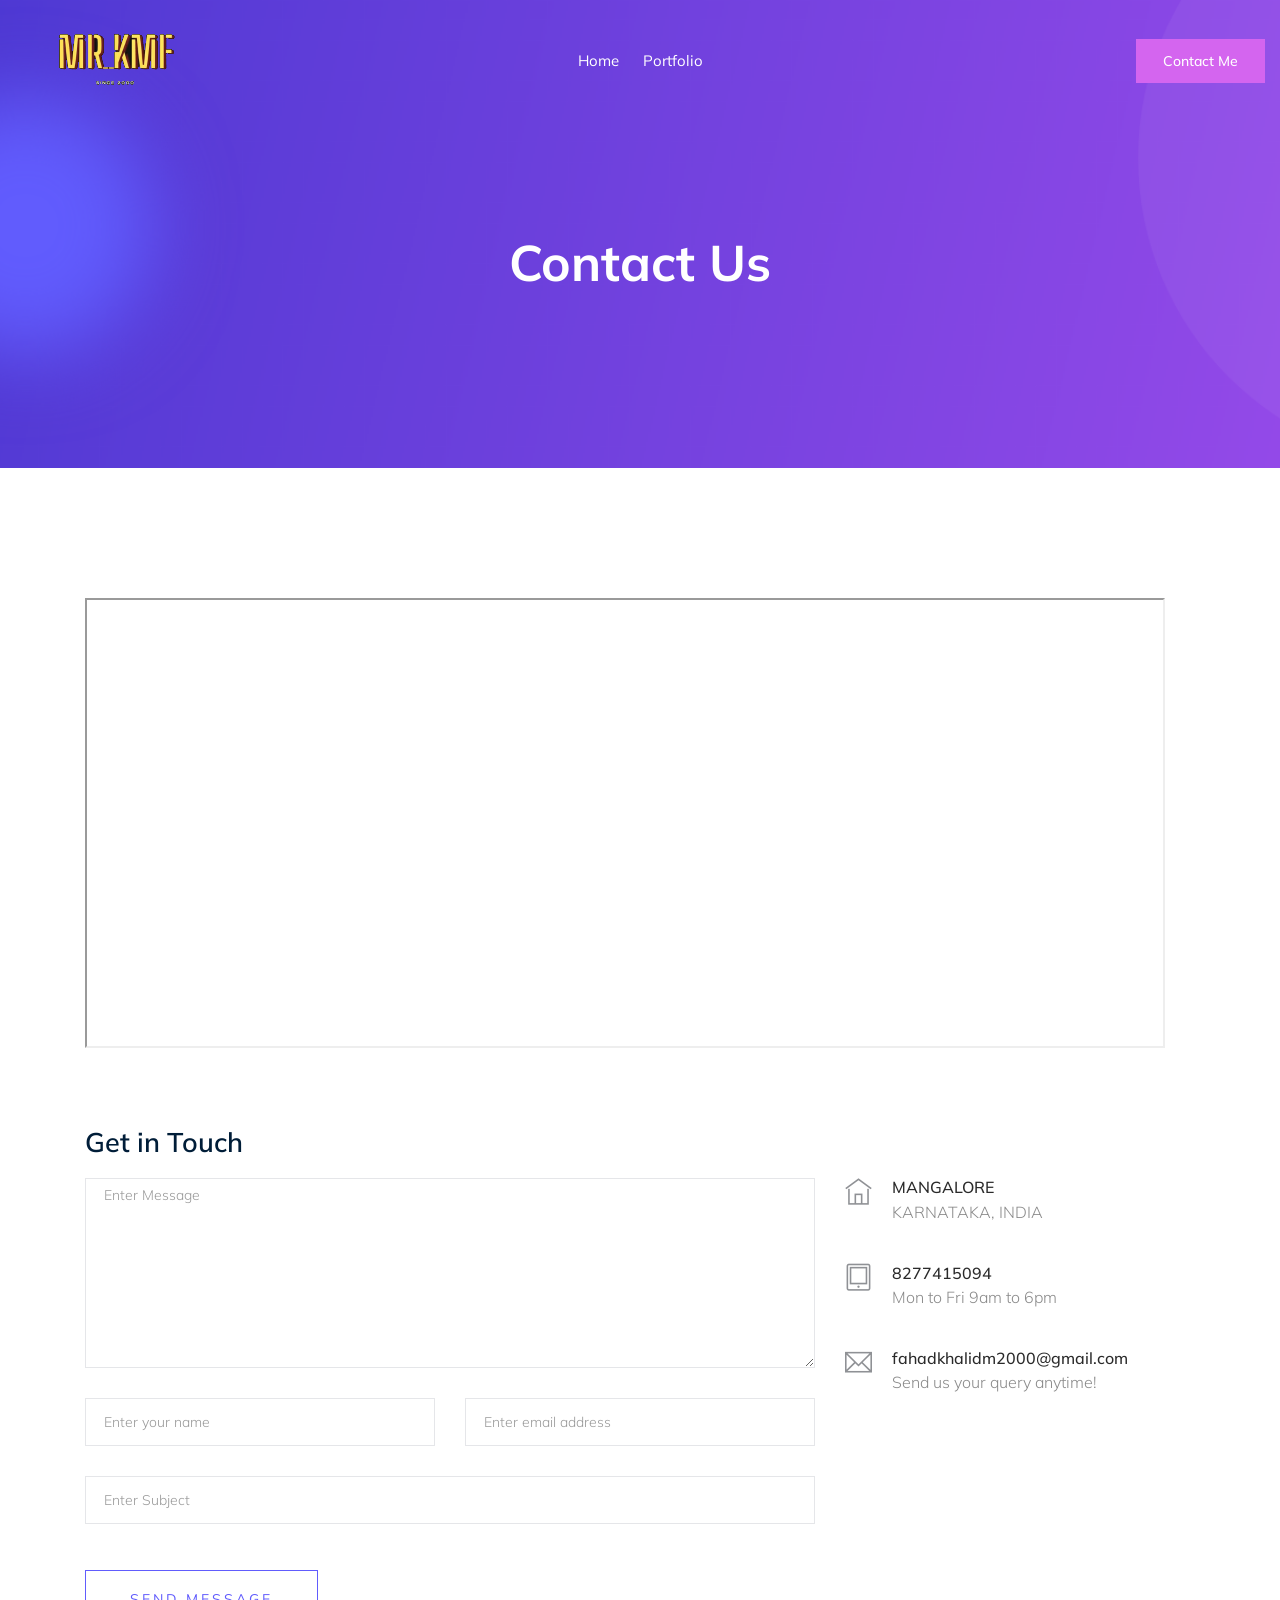
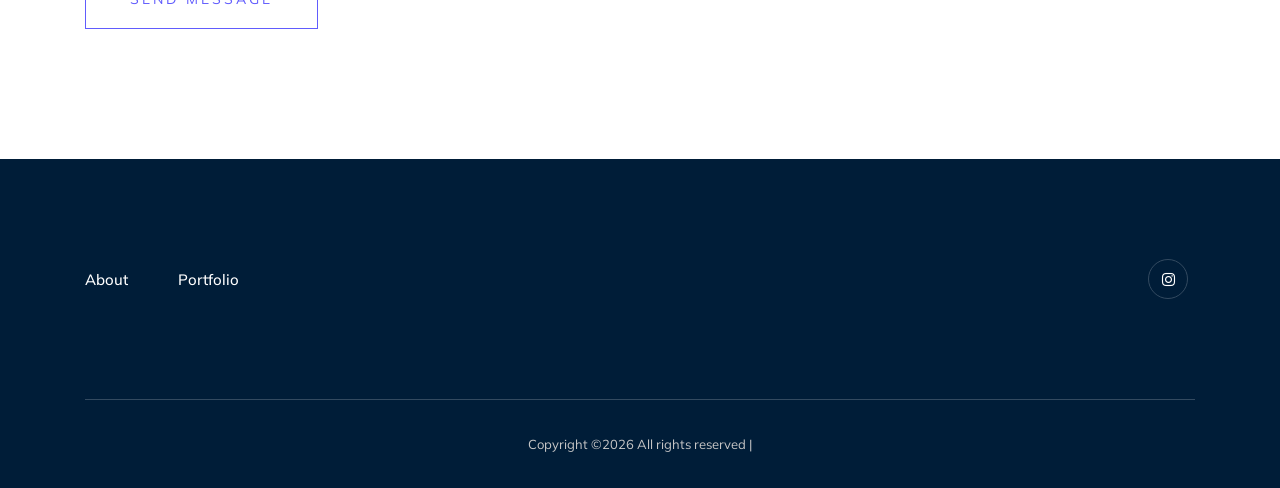
==== contact.html @ 4e91b2b1 "portfolio inintial" ====
<!doctype html>
<html class="no-js" lang="zxx">

<head>
 <meta charset="utf-8">
    <link rel="shortcut icon" href="img/logo3.jpg" >
    <title>KMF</title>
    <meta name="description" content="">
    <meta name="viewport" content="width=device-width, initial-scale=1">

    <!-- <link rel="manifest" href="site.webmanifest"> -->
    <!-- Place favicon.ico in the root directory -->

    <!-- CSS here -->
    <link rel="stylesheet" href="css/bootstrap.min.css">
    <link rel="stylesheet" href="css/owl.carousel.min.css">
    <link rel="stylesheet" href="css/magnific-popup.css">
    <link rel="stylesheet" href="css/font-awesome.min.css">
    <link rel="stylesheet" href="css/themify-icons.css">
    <link rel="stylesheet" href="css/nice-select.css">
    <link rel="stylesheet" href="css/flaticon.css">
    <link rel="stylesheet" href="css/gijgo.css">
    <link rel="stylesheet" href="css/animate.min.css">
    <link rel="stylesheet" href="css/slick.css">
    <link rel="stylesheet" href="css/slicknav.css">
    <link rel="stylesheet" href="css/style.css">
    <!-- <link rel="stylesheet" href="css/responsive.css"> -->
</head>

<body>
    <!--[if lte IE 9]>
            <p class="browserupgrade">You are using an <strong>outdated</strong> browser. Please <a href="https://browsehappy.com/">upgrade your browser</a> to improve your experience and security.</p>
        <![endif]-->

    <!-- header-start -->
    <header>
        <div class="header-area ">
            <div id="sticky-header" class="main-header-area">
                <div class="container-fluid">
                    <div class="row align-items-center">
                        <div class="col-xl-3 col-lg-2">
                            <div class="logo">
                                <a href="index.html">
                                    <img src="img/logo1.png" alt="">
                                </a>
                            </div>
                        </div>
                           <div class="col-xl-6 col-lg-7">
                            <div class="main-menu  d-none d-lg-block">
                                <nav>
                                    <ul id="navigation">
                                        <li><a class="active" href="index.html">home</a></li>
                                         <li><a href="portfolio.html">Portfolio</a></li>
                                     </ul>
                                </nav>
                            </div>
                        </div>
                        <div class="col-xl-3 col-lg-3 d-none d-lg-block">
                            <div class="Appointment">
                                <div class="book_btn d-none d-lg-block">
                                    <a  href="contact.html">Contact Me</a>
                                </div>
                            </div>
                        </div>
                        <div class="col-12">
                            <div class="mobile_menu d-block d-lg-none"></div>
                        </div>
                    </div>

                </div>
            </div>
        </div>
    </header>
    <!-- header-end -->

    <!-- bradcam_area  -->
    <div class="bradcam_area bradcam_bg_1">
        <div class="container">
            <div class="row">
                <div class="col-xl-12">
                    <div class="bradcam_text text-center">
                        <h3>Contact Us</h3>
                    </div>
                </div>
            </div>
        </div>
    </div>
    <!-- /bradcam_area  -->

  <!-- ================ contact section start ================= -->
  <section class="contact-section section_padding">
    <div class="container">
      <div class="d-none d-sm-block mb-5 pb-4">
        <!-- <div id="map" style="height: 480px;"></div>
        <script>
          function initMap() {
            var uluru = {lat: -25.363, lng: 131.044};
            var grayStyles = [
              {
                featureType: "all",
                stylers: [
                  { saturation: -90 },
                  { lightness: 50 }
                ]
              },
              {elementType: 'labels.text.fill', stylers: [{color: '#ccdee9'}]}
            ];
            var map = new google.maps.Map(document.getElementById('map'), {
              center: {lat: -31.197, lng: 150.744},
              zoom: 9,
              styles: grayStyles,
              scrollwheel:  false
            });
          }
          
        </script> -->
<iframe src="https://www.google.com/maps/embed?pb=!1m18!1m12!1m3!1d3889.7802449313085!2d74.83896457594359!3d12.857465537447526!2m3!1f0!2f0!3f0!3m2!1i1024!2i768!4f13.1!3m3!1m2!1s0x3ba35bb1a934364b%3A0xd68a32ed4c7a7e91!2sPandeshwar%2C%20Mangaluru%2C%20Karnataka%20575001!5e0!3m2!1sen!2sin!4v1755493444860!5m2!1sen!2sin" width="1080" height="450" style="border:1;" allowfullscreen="" loading="lazy" referrerpolicy="no-referrer-when-downgrade"></iframe>        
      </div>


      <div class="row">
        <div class="col-12">
          <h2 class="contact-title">Get in Touch</h2>
        </div>
        <div class="col-lg-8">
          <form class="form-contact contact_form" action="contact_process.php" method="post" id="contactForm" novalidate="novalidate">
            <div class="row">
              <div class="col-12">
                <div class="form-group">
                  
                    <textarea class="form-control w-100" name="message" id="message" cols="30" rows="9" onfocus="this.placeholder = ''" onblur="this.placeholder = 'Enter Message'" placeholder = 'Enter Message'></textarea>
                </div>
              </div>
              <div class="col-sm-6">
                <div class="form-group">
                  <input class="form-control" name="name" id="name" type="text" onfocus="this.placeholder = ''" onblur="this.placeholder = 'Enter your name'" placeholder = 'Enter your name'>
                </div>
              </div>
              <div class="col-sm-6">
                <div class="form-group">
                  <input class="form-control" name="email" id="email" type="email" onfocus="this.placeholder = ''" onblur="this.placeholder = 'Enter email address'" placeholder = 'Enter email address'>
                </div>
              </div>
              <div class="col-12">
                <div class="form-group">
                  <input class="form-control" name="subject" id="subject" type="text" onfocus="this.placeholder = ''" onblur="this.placeholder = 'Enter Subject'" placeholder = 'Enter Subject'>
                </div>
              </div>
            </div>
            <div class="form-group mt-3">
              <button type="submit" class="button button-contactForm btn_4 boxed-btn">Send Message</button>
            </div>
          </form>

          <script>
document.getElementById('contactForm').addEventListener('submit', function(e) {
    e.preventDefault();
    var form = this;
    var formData = new FormData(form);

    fetch('contact_process.php', {
        method: 'POST',
        body: formData
    })
    .then(response => response.text())
    .then(data => {
        alert('Your message has been sent successfully!');
        window.location.href = 'https://gmail.com';
    })
    .catch(error => {
        alert('There was an error sending your message. Please try again.');
    });
});
</script>
        </div>
        <div class="col-lg-4">
          <div class="media contact-info">
            <span class="contact-info__icon"><i class="ti-home"></i></span>
            <div class="media-body">
              <h3>MANGALORE</h3>
              <p>KARNATAKA, INDIA</p>
            </div>
          </div>
          <div class="media contact-info">
            <span class="contact-info__icon"><i class="ti-tablet"></i></span>
            <div class="media-body">
              <h3><a href="tel:8277415094">8277415094</a></h3>
              <p>Mon to Fri 9am to 6pm</p>
            </div>
          </div>
          <div class="media contact-info">
            <span class="contact-info__icon"><i class="ti-email"></i></span>
            <div class="media-body">
              <h3><a href="mailto:fahadkhalidm2000@gmail.com"> fahadkhalidm2000@gmail.com</a></h3>
              <p>Send us your query anytime!</p>
            </div>
          </div>
        </div>
      </div>
    </div>
  </section>
  <!-- ================ contact section end ================= -->

  <!-- footer start -->
  <footer class="footer">
        <div class="footer_top">
            <div class="container">
                <div class="row align-items-center">
                    <div class="col-xl-8 col-md-8">
                        <div class="menu_links">
                            <ul>
                                <li><a href="about.html">About</a></li>
                                
                                <li><a href="portfolio.html">Portfolio</a></li>
                            </ul>
                        </div>
                    </div>
                    <div class="col-xl-4 col-md-4">
                        <div class="socail_links">
                            <ul>
                            
                                <li><a href="https://www.instagram.com/mr_km_fahad"> <i class="fa fa-instagram"></i> </a></li>
                                
                            </ul>
                        </div>
                    </div>
                </div>
            </div>
        </div>
        <div class="copy-right_text">
            <div class="container">
                <div class="footer_border"></div>
                <div class="row">
                    <div class="col-xl-12">
                        <p class="copy_right text-center">
                            <!-- Link back to Colorlib can't be removed. Template is licensed under CC BY 3.0. -->
Copyright &copy;<script>document.write(new Date().getFullYear());</script> All rights reserved | <!-- Link back to Colorlib can't be removed. Template is licensed under CC BY 3.0. -->
                        </p>
                    </div>
                </div>
            </div>
        </div>
    </footer>
  <!--/ footer end  -->

  <!-- JS here -->
  <script src="js/vendor/modernizr-3.5.0.min.js"></script>
  <script src="js/vendor/jquery-1.12.4.min.js"></script>
  <script src="js/popper.min.js"></script>
  <script src="js/bootstrap.min.js"></script>
  <script src="js/owl.carousel.min.js"></script>
  <script src="js/isotope.pkgd.min.js"></script>
  <script src="js/ajax-form.js"></script>
  <script src="js/waypoints.min.js"></script>
  <script src="js/jquery.counterup.min.js"></script>
  <script src="js/imagesloaded.pkgd.min.js"></script>
  <script src="js/scrollIt.js"></script>
  <script src="js/jquery.scrollUp.min.js"></script>
  <script src="js/wow.min.js"></script>
  <script src="js/nice-select.min.js"></script>
  <script src="js/jquery.slicknav.min.js"></script>
  <script src="js/jquery.magnific-popup.min.js"></script>
  <script src="js/plugins.js"></script>
  <script src="js/gijgo.min.js"></script>

  <!--contact js-->
  <script src="js/contact.js"></script>
  <script src="js/jquery.ajaxchimp.min.js"></script>
  <script src="js/jquery.form.js"></script>
  <script src="js/jquery.validate.min.js"></script>
  <script src="js/mail-script.js"></script>

  <script src="js/main.js"></script>
</body>

</html>
---- css/themify-icons.css ----
@font-face {
	font-family: 'themify';
	src:url('../fonts/themify.eot?-fvbane');
	src:url('../fonts/themify.eot?#iefix-fvbane') format('embedded-opentype'),
		url('../fonts/themify.woff?-fvbane') format('woff'),
		url('../fonts/themify.ttf?-fvbane') format('truetype'),
		url('../fonts/themify.svg?-fvbane#themify') format('svg');
	font-weight: normal;
	font-style: normal;
}

[class^="ti-"], [class*=" ti-"] {
	font-family: 'themify';
	/* speak: none; */
	font-style: normal;
	font-weight: normal;
	font-variant: normal;
	text-transform: none;
	line-height: 1;

	/* Better Font Rendering =========== */
	-webkit-font-smoothing: antialiased;
	-moz-osx-font-smoothing: grayscale;
}

.ti-wand:before {
	content: "\e600";
}
.ti-volume:before {
	content: "\e601";
}
.ti-user:before {
	content: "\e602";
}
.ti-unlock:before {
	content: "\e603";
}
.ti-unlink:before {
	content: "\e604";
}
.ti-trash:before {
	content: "\e605";
}
.ti-thought:before {
	content: "\e606";
}
.ti-target:before {
	content: "\e607";
}
.ti-tag:before {
	content: "\e608";
}
.ti-tablet:before {
	content: "\e609";
}
.ti-star:before {
	content: "\e60a";
}
.ti-spray:before {
	content: "\e60b";
}
.ti-signal:before {
	content: "\e60c";
}
.ti-shopping-cart:before {
	content: "\e60d";
}
.ti-shopping-cart-full:before {
	content: "\e60e";
}
.ti-settings:before {
	content: "\e60f";
}
.ti-search:before {
	content: "\e610";
}
.ti-zoom-in:before {
	content: "\e611";
}
.ti-zoom-out:before {
	content: "\e612";
}
.ti-cut:before {
	content: "\e613";
}
.ti-ruler:before {
	content: "\e614";
}
.ti-ruler-pencil:before {
	content: "\e615";
}
.ti-ruler-alt:before {
	content: "\e616";
}
.ti-bookmark:before {
	content: "\e617";
}
.ti-bookmark-alt:before {
	content: "\e618";
}
.ti-reload:before {
	content: "\e619";
}
.ti-plus:before {
	content: "\e61a";
}
.ti-pin:before {
	content: "\e61b";
}
.ti-pencil:before {
	content: "\e61c";
}
.ti-pencil-alt:before {
	content: "\e61d";
}
.ti-paint-roller:before {
	content: "\e61e";
}
.ti-paint-bucket:before {
	content: "\e61f";
}
.ti-na:before {
	content: "\e620";
}
.ti-mobile:before {
	content: "\e621";
}
.ti-minus:before {
	content: "\e622";
}
.ti-medall:before {
	content: "\e623";
}
.ti-medall-alt:before {
	content: "\e624";
}
.ti-marker:before {
	content: "\e625";
}
.ti-marker-alt:before {
	content: "\e626";
}
.ti-arrow-up:before {
	content: "\e627";
}
.ti-arrow-right:before {
	content: "\e628";
}
.ti-arrow-left:before {
	content: "\e629";
}
.ti-arrow-down:before {
	content: "\e62a";
}
.ti-lock:before {
	content: "\e62b";
}
.ti-location-arrow:before {
	content: "\e62c";
}
.ti-link:before {
	content: "\e62d";
}
.ti-layout:before {
	content: "\e62e";
}
.ti-layers:before {
	content: "\e62f";
}
.ti-layers-alt:before {
	content: "\e630";
}
.ti-key:before {
	content: "\e631";
}
.ti-import:before {
	content: "\e632";
}
.ti-image:before {
	content: "\e633";
}
.ti-heart:before {
	content: "\e634";
}
.ti-heart-broken:before {
	content: "\e635";
}
.ti-hand-stop:before {
	content: "\e636";
}
.ti-hand-open:before {
	content: "\e637";
}
.ti-hand-drag:before {
	content: "\e638";
}
.ti-folder:before {
	content: "\e639";
}
.ti-flag:before {
	content: "\e63a";
}
.ti-flag-alt:before {
	content: "\e63b";
}
.ti-flag-alt-2:before {
	content: "\e63c";
}
.ti-eye:before {
	content: "\e63d";
}
.ti-export:before {
	content: "\e63e";
}
.ti-exchange-vertical:before {
	content: "\e63f";
}
.ti-desktop:before {
	content: "\e640";
}
.ti-cup:before {
	content: "\e641";
}
.ti-crown:before {
	content: "\e642";
}
.ti-comments:before {
	content: "\e643";
}
.ti-comment:before {
	content: "\e644";
}
.ti-comment-alt:before {
	content: "\e645";
}
.ti-close:before {
	content: "\e646";
}
.ti-clip:before {
	content: "\e647";
}
.ti-angle-up:before {
	content: "\e648";
}
.ti-angle-right:before {
	content: "\e649";
}
.ti-angle-left:before {
	content: "\e64a";
}
.ti-angle-down:before {
	content: "\e64b";
}
.ti-check:before {
	content: "\e64c";
}
.ti-check-box:before {
	content: "\e64d";
}
.ti-camera:before {
	content: "\e64e";
}
.ti-announcement:before {
	content: "\e64f";
}
.ti-brush:before {
	content: "\e650";
}
.ti-briefcase:before {
	content: "\e651";
}
.ti-bolt:before {
	content: "\e652";
}
.ti-bolt-alt:before {
	content: "\e653";
}
.ti-blackboard:before {
	content: "\e654";
}
.ti-bag:before {
	content: "\e655";
}
.ti-move:before {
	content: "\e656";
}
.ti-arrows-vertical:before {
	content: "\e657";
}
.ti-arrows-horizontal:before {
	content: "\e658";
}
.ti-fullscreen:before {
	content: "\e659";
}
.ti-arrow-top-right:before {
	content: "\e65a";
}
.ti-arrow-top-left:before {
	content: "\e65b";
}
.ti-arrow-circle-up:before {
	content: "\e65c";
}
.ti-arrow-circle-right:before {
	content: "\e65d";
}
.ti-arrow-circle-left:before {
	content: "\e65e";
}
.ti-arrow-circle-down:before {
	content: "\e65f";
}
.ti-angle-double-up:before {
	content: "\e660";
}
.ti-angle-double-right:before {
	content: "\e661";
}
.ti-angle-double-left:before {
	content: "\e662";
}
.ti-angle-double-down:before {
	content: "\e663";
}
.ti-zip:before {
	content: "\e664";
}
.ti-world:before {
	content: "\e665";
}
.ti-wheelchair:before {
	content: "\e666";
}
.ti-view-list:before {
	content: "\e667";
}
.ti-view-list-alt:before {
	content: "\e668";
}
.ti-view-grid:before {
	content: "\e669";
}
.ti-uppercase:before {
	content: "\e66a";
}
.ti-upload:before {
	content: "\e66b";
}
.ti-underline:before {
	content: "\e66c";
}
.ti-truck:before {
	content: "\e66d";
}
.ti-timer:before {
	content: "\e66e";
}
.ti-ticket:before {
	content: "\e66f";
}
.ti-thumb-up:before {
	content: "\e670";
}
.ti-thumb-down:before {
	content: "\e671";
}
.ti-text:before {
	content: "\e672";
}
.ti-stats-up:before {
	content: "\e673";
}
.ti-stats-down:before {
	content: "\e674";
}
.ti-split-v:before {
	content: "\e675";
}
.ti-split-h:before {
	content: "\e676";
}
.ti-smallcap:before {
	content: "\e677";
}
.ti-shine:before {
	content: "\e678";
}
.ti-shift-right:before {
	content: "\e679";
}
.ti-shift-left:before {
	content: "\e67a";
}
.ti-shield:before {
	content: "\e67b";
}
.ti-notepad:before {
	content: "\e67c";
}
.ti-server:before {
	content: "\e67d";
}
.ti-quote-right:before {
	content: "\e67e";
}
.ti-quote-left:before {
	content: "\e67f";
}
.ti-pulse:before {
	content: "\e680";
}
.ti-printer:before {
	content: "\e681";
}
.ti-power-off:before {
	content: "\e682";
}
.ti-plug:before {
	content: "\e683";
}
.ti-pie-chart:before {
	content: "\e684";
}
.ti-paragraph:before {
	content: "\e685";
}
.ti-panel:before {
	content: "\e686";
}
.ti-package:before {
	content: "\e687";
}
.ti-music:before {
	content: "\e688";
}
.ti-music-alt:before {
	content: "\e689";
}
.ti-mouse:before {
	content: "\e68a";
}
.ti-mouse-alt:before {
	content: "\e68b";
}
.ti-money:before {
	content: "\e68c";
}
.ti-microphone:before {
	content: "\e68d";
}
.ti-menu:before {
	content: "\e68e";
}
.ti-menu-alt:before {
	content: "\e68f";
}
.ti-map:before {
	content: "\e690";
}
.ti-map-alt:before {
	content: "\e691";
}
.ti-loop:before {
	content: "\e692";
}
.ti-location-pin:before {
	content: "\e693";
}
.ti-list:before {
	content: "\e694";
}
.ti-light-bulb:before {
	content: "\e695";
}
.ti-Italic:before {
	content: "\e696";
}
.ti-info:before {
	content: "\e697";
}
.ti-infinite:before {
	content: "\e698";
}
.ti-id-badge:before {
	content: "\e699";
}
.ti-hummer:before {
	content: "\e69a";
}
.ti-home:before {
	content: "\e69b";
}
.ti-help:before {
	content: "\e69c";
}
.ti-headphone:before {
	content: "\e69d";
}
.ti-harddrives:before {
	content: "\e69e";
}
.ti-harddrive:before {
	content: "\e69f";
}
.ti-gift:before {
	content: "\e6a0";
}
.ti-game:before {
	content: "\e6a1";
}
.ti-filter:before {
	content: "\e6a2";
}
.ti-files:before {
	content: "\e6a3";
}
.ti-file:before {
	content: "\e6a4";
}
.ti-eraser:before {
	content: "\e6a5";
}
.ti-envelope:before {
	content: "\e6a6";
}
.ti-download:before {
	content: "\e6a7";
}
.ti-direction:before {
	content: "\e6a8";
}
.ti-direction-alt:before {
	content: "\e6a9";
}
.ti-dashboard:before {
	content: "\e6aa";
}
.ti-control-stop:before {
	content: "\e6ab";
}
.ti-control-shuffle:before {
	content: "\e6ac";
}
.ti-control-play:before {
	content: "\e6ad";
}
.ti-control-pause:before {
	content: "\e6ae";
}
.ti-control-forward:before {
	content: "\e6af";
}
.ti-control-backward:before {
	content: "\e6b0";
}
.ti-cloud:before {
	content: "\e6b1";
}
.ti-cloud-up:before {
	content: "\e6b2";
}
.ti-cloud-down:before {
	content: "\e6b3";
}
.ti-clipboard:before {
	content: "\e6b4";
}
.ti-car:before {
	content: "\e6b5";
}
.ti-calendar:before {
	content: "\e6b6";
}
.ti-book:before {
	content: "\e6b7";
}
.ti-bell:before {
	content: "\e6b8";
}
.ti-basketball:before {
	content: "\e6b9";
}
.ti-bar-chart:before {
	content: "\e6ba";
}
.ti-bar-chart-alt:before {
	content: "\e6bb";
}
.ti-back-right:before {
	content: "\e6bc";
}
.ti-back-left:before {
	content: "\e6bd";
}
.ti-arrows-corner:before {
	content: "\e6be";
}
.ti-archive:before {
	content: "\e6bf";
}
.ti-anchor:before {
	content: "\e6c0";
}
.ti-align-right:before {
	content: "\e6c1";
}
.ti-align-left:before {
	content: "\e6c2";
}
.ti-align-justify:before {
	content: "\e6c3";
}
.ti-align-center:before {
	content: "\e6c4";
}
.ti-alert:before {
	content: "\e6c5";
}
.ti-alarm-clock:before {
	content: "\e6c6";
}
.ti-agenda:before {
	content: "\e6c7";
}
.ti-write:before {
	content: "\e6c8";
}
.ti-window:before {
	content: "\e6c9";
}
.ti-widgetized:before {
	content: "\e6ca";
}
.ti-widget:before {
	content: "\e6cb";
}
.ti-widget-alt:before {
	content: "\e6cc";
}
.ti-wallet:before {
	content: "\e6cd";
}
.ti-video-clapper:before {
	content: "\e6ce";
}
.ti-video-camera:before {
	content: "\e6cf";
}
.ti-vector:before {
	content: "\e6d0";
}
.ti-themify-logo:before {
	content: "\e6d1";
}
.ti-themify-favicon:before {
	content: "\e6d2";
}
.ti-themify-favicon-alt:before {
	content: "\e6d3";
}
.ti-support:before {
	content: "\e6d4";
}
.ti-stamp:before {
	content: "\e6d5";
}
.ti-split-v-alt:before {
	content: "\e6d6";
}
.ti-slice:before {
	content: "\e6d7";
}
.ti-shortcode:before {
	content: "\e6d8";
}
.ti-shift-right-alt:before {
	content: "\e6d9";
}
.ti-shift-left-alt:before {
	content: "\e6da";
}
.ti-ruler-alt-2:before {
	content: "\e6db";
}
.ti-receipt:before {
	content: "\e6dc";
}
.ti-pin2:before {
	content: "\e6dd";
}
.ti-pin-alt:before {
	content: "\e6de";
}
.ti-pencil-alt2:before {
	content: "\e6df";
}
.ti-palette:before {
	content: "\e6e0";
}
.ti-more:before {
	content: "\e6e1";
}
.ti-more-alt:before {
	content: "\e6e2";
}
.ti-microphone-alt:before {
	content: "\e6e3";
}
.ti-magnet:before {
	content: "\e6e4";
}
.ti-line-double:before {
	content: "\e6e5";
}
.ti-line-dotted:before {
	content: "\e6e6";
}
.ti-line-dashed:before {
	content: "\e6e7";
}
.ti-layout-width-full:before {
	content: "\e6e8";
}
.ti-layout-width-default:before {
	content: "\e6e9";
}
.ti-layout-width-default-alt:before {
	content: "\e6ea";
}
.ti-layout-tab:before {
	content: "\e6eb";
}
.ti-layout-tab-window:before {
	content: "\e6ec";
}
.ti-layout-tab-v:before {
	content: "\e6ed";
}
.ti-layout-tab-min:before {
	content: "\e6ee";
}
.ti-layout-slider:before {
	content: "\e6ef";
}
.ti-layout-slider-alt:before {
	content: "\e6f0";
}
.ti-layout-sidebar-right:before {
	content: "\e6f1";
}
.ti-layout-sidebar-none:before {
	content: "\e6f2";
}
.ti-layout-sidebar-left:before {
	content: "\e6f3";
}
.ti-layout-placeholder:before {
	content: "\e6f4";
}
.ti-layout-menu:before {
	content: "\e6f5";
}
.ti-layout-menu-v:before {
	content: "\e6f6";
}
.ti-layout-menu-separated:before {
	content: "\e6f7";
}
.ti-layout-menu-full:before {
	content: "\e6f8";
}
.ti-layout-media-right-alt:before {
	content: "\e6f9";
}
.ti-layout-media-right:before {
	content: "\e6fa";
}
.ti-layout-media-overlay:before {
	content: "\e6fb";
}
.ti-layout-media-overlay-alt:before {
	content: "\e6fc";
}
.ti-layout-media-overlay-alt-2:before {
	content: "\e6fd";
}
.ti-layout-media-left-alt:before {
	content: "\e6fe";
}
.ti-layout-media-left:before {
	content: "\e6ff";
}
.ti-layout-media-center-alt:before {
	content: "\e700";
}
.ti-layout-media-center:before {
	content: "\e701";
}
.ti-layout-list-thumb:before {
	content: "\e702";
}
.ti-layout-list-thumb-alt:before {
	content: "\e703";
}
.ti-layout-list-post:before {
	content: "\e704";
}
.ti-layout-list-large-image:before {
	content: "\e705";
}
.ti-layout-line-solid:before {
	content: "\e706";
}
.ti-layout-grid4:before {
	content: "\e707";
}
.ti-layout-grid3:before {
	content: "\e708";
}
.ti-layout-grid2:before {
	content: "\e709";
}
.ti-layout-grid2-thumb:before {
	content: "\e70a";
}
.ti-layout-cta-right:before {
	content: "\e70b";
}
.ti-layout-cta-left:before {
	content: "\e70c";
}
.ti-layout-cta-center:before {
	content: "\e70d";
}
.ti-layout-cta-btn-right:before {
	content: "\e70e";
}
.ti-layout-cta-btn-left:before {
	content: "\e70f";
}
.ti-layout-column4:before {
	content: "\e710";
}
.ti-layout-column3:before {
	content: "\e711";
}
.ti-layout-column2:before {
	content: "\e712";
}
.ti-layout-accordion-separated:before {
	content: "\e713";
}
.ti-layout-accordion-merged:before {
	content: "\e714";
}
.ti-layout-accordion-list:before {
	content: "\e715";
}
.ti-ink-pen:before {
	content: "\e716";
}
.ti-info-alt:before {
	content: "\e717";
}
.ti-help-alt:before {
	content: "\e718";
}
.ti-headphone-alt:before {
	content: "\e719";
}
.ti-hand-point-up:before {
	content: "\e71a";
}
.ti-hand-point-right:before {
	content: "\e71b";
}
.ti-hand-point-left:before {
	content: "\e71c";
}
.ti-hand-point-down:before {
	content: "\e71d";
}
.ti-gallery:before {
	content: "\e71e";
}
.ti-face-smile:before {
	content: "\e71f";
}
.ti-face-sad:before {
	content: "\e720";
}
.ti-credit-card:before {
	content: "\e721";
}
.ti-control-skip-forward:before {
	content: "\e722";
}
.ti-control-skip-backward:before {
	content: "\e723";
}
.ti-control-record:before {
	content: "\e724";
}
.ti-control-eject:before {
	content: "\e725";
}
.ti-comments-smiley:before {
	content: "\e726";
}
.ti-brush-alt:before {
	content: "\e727";
}
.ti-youtube:before {
	content: "\e728";
}
.ti-vimeo:before {
	content: "\e729";
}
.ti-twitter:before {
	content: "\e72a";
}
.ti-time:before {
	content: "\e72b";
}
.ti-tumblr:before {
	content: "\e72c";
}
.ti-skype:before {
	content: "\e72d";
}
.ti-share:before {
	content: "\e72e";
}
.ti-share-alt:before {
	content: "\e72f";
}
.ti-rocket:before {
	content: "\e730";
}
.ti-pinterest:before {
	content: "\e731";
}
.ti-new-window:before {
	content: "\e732";
}
.ti-microsoft:before {
	content: "\e733";
}
.ti-list-ol:before {
	content: "\e734";
}
.ti-linkedin:before {
	content: "\e735";
}
.ti-layout-sidebar-2:before {
	content: "\e736";
}
.ti-layout-grid4-alt:before {
	content: "\e737";
}
.ti-layout-grid3-alt:before {
	content: "\e738";
}
.ti-layout-grid2-alt:before {
	content: "\e739";
}
.ti-layout-column4-alt:before {
	content: "\e73a";
}
.ti-layout-column3-alt:before {
	content: "\e73b";
}
.ti-layout-column2-alt:before {
	content: "\e73c";
}
.ti-instagram:before {
	content: "\e73d";
}
.ti-google:before {
	content: "\e73e";
}
.ti-github:before {
	content: "\e73f";
}
.ti-flickr:before {
	content: "\e740";
}
.ti-facebook:before {
	content: "\e741";
}
.ti-dropbox:before {
	content: "\e742";
}
.ti-dribbble:before {
	content: "\e743";
}
.ti-apple:before {
	content: "\e744";
}
.ti-android:before {
	content: "\e745";
}
.ti-save:before {
	content: "\e746";
}
.ti-save-alt:before {
	content: "\e747";
}
.ti-yahoo:before {
	content: "\e748";
}
.ti-wordpress:before {
	content: "\e749";
}
.ti-vimeo-alt:before {
	content: "\e74a";
}
.ti-twitter-alt:before {
	content: "\e74b";
}
.ti-tumblr-alt:before {
	content: "\e74c";
}
.ti-trello:before {
	content: "\e74d";
}
.ti-stack-overflow:before {
	content: "\e74e";
}
.ti-soundcloud:before {
	content: "\e74f";
}
.ti-sharethis:before {
	content: "\e750";
}
.ti-sharethis-alt:before {
	content: "\e751";
}
.ti-reddit:before {
	content: "\e752";
}
.ti-pinterest-alt:before {
	content: "\e753";
}
.ti-microsoft-alt:before {
	content: "\e754";
}
.ti-linux:before {
	content: "\e755";
}
.ti-jsfiddle:before {
	content: "\e756";
}
.ti-joomla:before {
	content: "\e757";
}
.ti-html5:before {
	content: "\e758";
}
.ti-flickr-alt:before {
	content: "\e759";
}
.ti-email:before {
	content: "\e75a";
}
.ti-drupal:before {
	content: "\e75b";
}
.ti-dropbox-alt:before {
	content: "\e75c";
}
.ti-css3:before {
	content: "\e75d";
}
.ti-rss:before {
	content: "\e75e";
}
.ti-rss-alt:before {
	content: "\e75f";
}
---- css/nice-select.css ----
.nice-select {
  -webkit-tap-highlight-color: transparent;
  background-color: #fff;
  border-radius: 5px;
  border: solid 1px #e8e8e8;
  box-sizing: border-box;
  clear: both;
  cursor: pointer;
  display: block;
  float: left;
  font-family: inherit;
  font-size: 14px;
  font-weight: normal;
  height: 42px;
  line-height: 40px;
  outline: none;
  padding-left: 18px;
  padding-right: 30px;
  position: relative;
  text-align: left !important;
  -webkit-transition: all 0.2s ease-in-out;
  transition: all 0.2s ease-in-out;
  -webkit-user-select: none;
     -moz-user-select: none;
      -ms-user-select: none;
          user-select: none;
  white-space: nowrap;
  width: auto; }
  .nice-select:hover {
    border-color: #dbdbdb; }
  .nice-select:active, .nice-select.open, .nice-select:focus {
    border-color: #999; }


  .nice-select.disabled {
    border-color: #ededed;
    color: #999;
    pointer-events: none; }
    .nice-select.disabled:after {
      border-color: #cccccc; }
  .nice-select.wide {
    width: 100%; }
    .nice-select.wide .list {
      left: 0 !important;
      right: 0 !important; }
  .nice-select.right {
    float: right; }
    .nice-select.right .list {
      left: auto;
      right: 0; }
  .nice-select.small {
    font-size: 12px;
    height: 36px;
    line-height: 34px; }
    .nice-select.small:after {
      height: 4px;
      width: 4px; }
    .nice-select.small .option {
      line-height: 34px;
      min-height: 34px; }
  .nice-select .list {
    background-color: #fff;
    border-radius: 5px;
    box-shadow: 0 0 0 1px rgba(68, 68, 68, 0.11);
    box-sizing: border-box;
    margin-top: 4px;
    opacity: 0;
    overflow: hidden;
    padding: 0;
    pointer-events: none;
    position: absolute;
    top: 100%;
    left: 0;
    -webkit-transform-origin: 50% 0;
        -ms-transform-origin: 50% 0;
            transform-origin: 50% 0;
    -webkit-transform: scale(0.75) translateY(-21px);
        -ms-transform: scale(0.75) translateY(-21px);
            transform: scale(0.75) translateY(-21px);
    -webkit-transition: all 0.2s cubic-bezier(0.5, 0, 0, 1.25), opacity 0.15s ease-out;
    transition: all 0.2s cubic-bezier(0.5, 0, 0, 1.25), opacity 0.15s ease-out;
    z-index: 9; }
    .nice-select .list:hover .option:not(:hover) {
      background-color: transparent !important; }
  .nice-select .option {
    cursor: pointer;
    font-weight: 400;
    line-height: 40px;
    list-style: none;
    min-height: 40px;
    outline: none;
    padding-left: 18px;
    padding-right: 29px;
    text-align: left;
    -webkit-transition: all 0.2s;
    transition: all 0.2s; }
    .nice-select .option:hover, .nice-select .option.focus, .nice-select .option.selected.focus {
      background-color: #f6f6f6; }
    .nice-select .option.selected {
      font-weight: bold; }
    .nice-select .option.disabled {
      background-color: transparent;
      color: #999;
      cursor: default; }

.no-csspointerevents .nice-select .list {
  display: none; }

.no-csspointerevents .nice-select.open .list {
  display: block; }





  /* ,,,,,,,,,,,,,,,, */


  .nice-select:after {
    content: "\e64b";
    display: block;
    height: 5px;
    margin-top: -5px;
    pointer-events: none;
    position: absolute;
    right: 30px;
    top: 8px;
    transition: all 0.15s ease-in-out;
    width: 5px;
    font-family: 'themify';
    color: #ddd; }

    .nice-select.open:after {
 }
    .nice-select.open .list {
      opacity: 1;
      pointer-events: auto;
      -webkit-transform: scale(1) translateY(0);
          -ms-transform: scale(1) translateY(0);
              transform: scale(1) translateY(0); }
---- css/flaticon.css ----
/*
  	Flaticon icon font: Flaticon
  	Creation date: 07/09/2019 08:07
  	*/

	  @font-face {
		font-family: "Flaticon";
		src: url("../fonts/Flaticon.eot");
		src: url("../fonts/Flaticon.eot");
		src: url("../fonts/Flaticon.eot?#iefix") format("embedded-opentype"),
			 url("../fonts/Flaticon.woff2") format("woff2"),
			 url("../fonts/Flaticon.woff") format("woff"),
			 url("../fonts/Flaticon.ttf") format("truetype"),
			 url("../fonts/Flaticon.svg#Flaticon") format("svg");
		font-weight: normal;
		font-style: normal;
	  }
	  
	  @media screen and (-webkit-min-device-pixel-ratio:0) {
		@font-face {
		  font-family: "Flaticon";
		  src: url("./Flaticon.svg#Flaticon") format("svg");
		}
	  }
	  
	  [class^="flaticon-"]:before, [class*=" flaticon-"]:before,
	  [class^="flaticon-"]:after, [class*=" flaticon-"]:after {   
		font-family: Flaticon;
			  font-size: 20px;
	  font-style: normal;
	  margin-left: 20px;
	  }
	  
	.flaticon-legal-paper:before {
		content: "\e001";
	}
	.flaticon-case:before {
		content: "\e002";
	}
	.flaticon-survey:before {
		content: "\e003";
	}
	.flaticon-bar-chart:before {
		content: "\e004";
	}
	.flaticon-controls:before {
		content: "\e005";
	}
	.flaticon-puzzle:before {
		content: "\e006";
	}
	.flaticon-right:before {
		content: "\e007";
	}
---- css/gijgo.css ----
.gj-button {
    background-color: #f5f5f5;
    border: 1px solid #ddd;
    color: #000;
    border-radius: 3px;
    padding: 6px 10px;
    cursor: pointer;
}

.gj-unselectable {
    -webkit-touch-callout: none;
    -webkit-user-select: none;
    -khtml-user-select: none;
    -moz-user-select: none;
    -ms-user-select: none;
    user-select: none;
}

.gj-row {
    display: -webkit-box;
    display: -ms-flexbox;
    display: flex;
    -ms-flex-wrap: wrap;
    flex-wrap: wrap;
}

.gj-margin-left-5 {
    margin-left: 5px;
}

.gj-margin-left-10 {
    margin-left: 10px;
}

.gj-width-full {
    width: 100%;
}

.gj-cursor-pointer {
    cursor: pointer;
}

.gj-text-align-center {
    text-align: center;
}

.gj-font-size-16 {
    font-size: 16px;
}

.gj-hidden {
    display: none;
}

/** Material Design */
.gj-button-md {
    background: 0 0;
    border: none;
    border-radius: 2px;
    color: rgba(0, 0, 0, 0.87);
    position: relative;
    height: 36px;
    margin: 0;
    min-width: 64px;
    padding: 0 16px;
    display: inline-block;
    font-family: "Roboto","Helvetica","Arial",sans-serif;
    font-size: 1rem;
    font-weight: 500;
    text-transform: uppercase;
    letter-spacing: 0;
    overflow: hidden;
    will-change: box-shadow;
    transition: box-shadow .2s cubic-bezier(.4,0,1,1),background-color .2s cubic-bezier(.4,0,.2,1),color .2s cubic-bezier(.4,0,.2,1);
    outline: none;
    cursor: pointer;
    text-decoration: none;
    text-align: center;
    line-height: 36px;
    vertical-align: middle;
    overflow: hidden;
    -webkit-user-select: none;
    -moz-user-select: none;
    -ms-user-select: none;
    user-select: none;
}

.gj-button-md:hover {
    background-color: rgba(158,158,158,.2);
}

.gj-button-md:disabled {
    color: rgba(0,0,0,.26);
    background: 0 0;
}

.gj-button-md .material-icons,
.gj-button-md .gj-icon {
    vertical-align: middle;
    /*font-size: 1.3rem;
    margin-right: 4px;*/
}

.gj-button-md.gj-button-md-icon {
    width: 24px;
    height: 31px;
    min-width: 24px;
    padding: 0px;
    display: table;
}

.gj-button-md.gj-button-md-icon .material-icons,
.gj-button-md.gj-button-md-icon .gj-icon {
    display: table-cell;
    margin-right: 0px;
    width: 24px;
    height: 24px;
}

.gj-button-md.active {
    background-color: rgba(158,158,158,.4);
}

.gj-button-md-group {
    position: relative;
    display: inline-block;
    vertical-align: middle;
}

.gj-textbox-md {
    border: none;
    border-bottom: 1px solid rgba(0,0,0,.42);
    display: block;
    font-family: "Helvetica","Arial",sans-serif;
    font-size: 16px;
    line-height: 16px;
    padding: 4px 0px;
    margin: 0;
    width: 100%;
    background: 0 0;
    text-align: left;
    color: rgba(0,0,0,.87);
}

.gj-textbox-md:focus,
.gj-textbox-md:active {
    border-bottom: 2px solid rgba(0,0,0,.42);
    outline: none;
}

.gj-textbox-md::placeholder {
    color: #8e8e8e;
}

.gj-textbox-md:-ms-input-placeholder {
    color: #8e8e8e;
}

.gj-textbox-md::-ms-input-placeholder {
    color: #8e8e8e;
}

.gj-md-spacer-24 {
    min-width: 24px;
    width: 24px;
    display: inline-block;
}

.gj-md-spacer-32 {
    min-width: 32px;
    width: 32px;
    display: inline-block;
}

.gj-modal {
    position: fixed;
    top: 0;
    right: 0;
    bottom: 0;
    left: 0;
    z-index: 1203;
    display: none;
    overflow: hidden;
    -webkit-overflow-scrolling: touch;
    outline: 0;
    background-color: rgba(0, 0, 0, 0.54118);
    transition: 200ms ease opacity;
    will-change: opacity;
}

/* List */
ul.gj-list li [data-role="wrapper"] {
    display: table;
    width: 100%;
}

ul.gj-list li [data-role="checkbox"] {
    display: table-cell;
    vertical-align:middle;
    text-align:center;
}

ul.gj-list li [data-role="image"] {
    display: table-cell;
    vertical-align:middle;
    text-align:center;
}

ul.gj-list li [data-role="display"] {
    display: table-cell;
    vertical-align:middle;
    cursor: pointer;
}

ul.gj-list li [data-role="display"]:empty:before {
  content: "\200b"; /* unicode zero width space character */
}

/* List - Bootstrap */
ul.gj-list-bootstrap {
    padding-left: 0px;
    margin-bottom: 0px;
}

ul.gj-list-bootstrap li {
    padding: 0px;
}

ul.gj-list-bootstrap li [data-role="wrapper"] {
    padding: 0px 10px;
}

ul.gj-list-bootstrap li [data-role="checkbox"] {
    width: 24px;
    padding: 3px;
}

ul.gj-list-bootstrap li [data-role="image"] {
    width: 24px;
    height: 24px;
}

ul.gj-list-bootstrap li [data-role="display"] {
    padding: 8px 0px 8px 4px;
}

.list-group-item.active ul li, .list-group-item.active:focus ul li, .list-group-item.active:hover ul li {
    text-shadow: none;
    color:initial;
}

/* List - Material Design */
ul.gj-list-md {
    padding: 0px;
    list-style: none;
    list-style-type: none;
    line-height: 24px;
    letter-spacing: 0;
    color: #616161; /* Gray 700 */
}

ul.gj-list-md li {
    display: list-item;
    list-style-type: none;
    padding: 0px;
    min-height: unset;
    box-sizing: border-box;
    align-items: center;
    cursor: default;
    overflow: hidden;

    font-family: "Roboto","Helvetica","Arial",sans-serif;
    font-size: 16px;
    font-weight: 400;
    letter-spacing: .04em;
    line-height: 1;
    
    -webkit-flex-direction: row;
    -ms-flex-direction: row;
    flex-direction: row;
    -webkit-flex-wrap: nowrap;
    -ms-flex-wrap: nowrap;
    flex-wrap: nowrap;
}

ul.gj-list-md li [data-role="checkbox"] {
    height: 24px;
    width: 24px;
}

ul.gj-list-md li [data-role="image"] {
    height: 24px;
    width: 24px;
}

ul.gj-list-md li [data-role="display"] {
    padding: 8px 0px 8px 5px;
    order: 0;
    flex-grow: 2;
    text-decoration: none;
    box-sizing: border-box;
    align-items: center;
    text-align: left;
    color: rgba(0,0,0,.87);
}

ul.gj-list-md li.disabled>[data-role="wrapper"]>[data-role="display"] {
    color: #9E9E9E; /* Gray 500 */
}

.gj-list-md-active {
    background: #e0e0e0;
    color: #3f51b5;
}


/* Picker */
.gj-picker {
    position: absolute;
    z-index: 1203;
    background-color: #fff;
}

.gj-picker .selected {
    color: #fff;
}

/* Material Design */
.gj-picker-md {
    font-family: "Roboto","Helvetica","Arial",sans-serif;
    font-size: 16px;
    font-weight: 400;
    letter-spacing: .04em;
    line-height: 1;
    color: rgba(0,0,0,.87);
    border: 1px solid #E0E0E0;
}

.gj-modal .gj-picker-md {
    border: 0px;
}

.gj-picker-md [role="header"] {
    color: rgba(255, 255, 255, 0.54);
    display: flex;
    background: #2196f3;
    align-items: baseline;
    user-select: none;
    justify-content: center;
}

.gj-picker-md [role="footer"] {
    float: right;
    padding: 10px;
}

.gj-picker-md [role="footer"] button.gj-button-md {
    color: #2196f3;
    font-weight: bold;
    font-size: 13px;
}

/* Bootstrap */
.gj-picker-bootstrap {
    border-radius: 4px;
    border: 1px solid #E0E0E0;
}

.gj-picker-bootstrap .selected {
    color: #888;
}

.gj-picker-bootstrap [role="header"] {
    background: #eee;
    color: #AAA;
}
@font-face {
    font-family: 'gijgo-material';
    src: url('../fonts/gijgo-material.eot?235541');
    src: url('../fonts/gijgo-material.eot?235541#iefix') format('embedded-opentype'), url('../fonts/gijgo-material.ttf?235541') format('truetype'), url('../fonts/gijgo-material.woff?235541') format('woff'), url('../fonts/gijgo-material.svg?235541#gijgo-material') format('svg');
    font-weight: normal;
    font-style: normal;
}

.gj-icon {
    /* use !important to prevent issues with browser extensions that change fonts */
    font-family: 'gijgo-material' !important;
    font-size: 24px;
    speak: none;
    font-style: normal;
    font-weight: normal;
    font-variant: normal;
    text-transform: none;
    line-height: 1;
    /* Enable Ligatures ================ */
    letter-spacing: 0;
    -webkit-font-feature-settings: "liga";
    -moz-font-feature-settings: "liga=1";
    -moz-font-feature-settings: "liga";
    -ms-font-feature-settings: "liga" 1;
    font-feature-settings: "liga";
    -webkit-font-variant-ligatures: discretionary-ligatures;
    font-variant-ligatures: discretionary-ligatures;
    /* Better Font Rendering =========== */
    -webkit-font-smoothing: antialiased;
    -moz-osx-font-smoothing: grayscale;
}

.gj-icon.undo:before {
    content: "\e900";
}

.gj-icon.vertical-align-top:before {
    content: "\e901";
}

.gj-icon.vertical-align-center:before {
    content: "\e902";
}

.gj-icon.vertical-align-bottom:before {
    content: "\e903";
}

.gj-icon.arrow-dropup:before {
    content: "\e904";
}

.gj-icon.clock:before {
    content: "\e905";
}

.gj-icon.refresh:before {
    content: "\e906";
}

.gj-icon.last-page:before {
    content: "\e907";
}

.gj-icon.first-page:before {
    content: "\e908";
}

.gj-icon.cancel:before {
    content: "\e909";
}

.gj-icon.clear:before {
    content: "\e90a";
}

.gj-icon.check-circle:before {
    content: "\e90b";
}

.gj-icon.delete:before {
    content: "\e90c";
}

.gj-icon.arrow-upward:before {
    content: "\e90d";
}

.gj-icon.arrow-forward:before {
    content: "\e90e";
}

.gj-icon.arrow-downward:before {
    content: "\e90f";
}

.gj-icon.arrow-back:before {
    content: "\e910";
}

.gj-icon.list-numbered:before {
    content: "\e911";
}

.gj-icon.list-bulleted:before {
    content: "\e912";
}

.gj-icon.indent-increase:before {
    content: "\e913";
}

.gj-icon.indent-decrease:before {
    content: "\e914";
}

.gj-icon.redo:before {
    content: "\e915";
}

.gj-icon.align-right:before {
    content: "\e916";
}

.gj-icon.align-left:before {
    content: "\e917";
}

.gj-icon.align-justify:before {
    content: "\e918";
}

.gj-icon.align-center:before {
    content: "\e919";
}

.gj-icon.strikethrough:before {
    content: "\e91a";
}

.gj-icon.italic:before {
    content: "\e91b";
}

.gj-icon.underlined:before {
    content: "\e91c";
}

.gj-icon.bold:before {
    content: "\e91d";
}

.gj-icon.arrow-dropdown:before {
    content: "\e91e";
}

.gj-icon.done:before {
    content: "\e91f";
}

.gj-icon.pencil:before {
    content: "\e920";
}

.gj-icon.minus:before {
    content: "\e921";
}

.gj-icon.plus:before {
    content: "\e922";
}

.gj-icon.chevron-up:before {
    content: "\e923";
}

.gj-icon.chevron-right:before {
    content: "\e924";
}

.gj-icon.chevron-down:before {
    content: "\e925";
}

.gj-icon.chevron-left:before {
    content: "\e926";
}

.gj-icon.event:before {
    content: "\e927";
}
.gj-draggable {
    cursor: move;
}
.gj-resizable-handle {
    position: absolute;
    font-size: 0.1px;
    display: block;
    -ms-touch-action: none;
    touch-action: none;
    z-index: 1203;
}

.gj-resizable-n {
    cursor: n-resize;
    height: 7px;
    width: 100%;
    top: -5px;
    left: 0;
}
.gj-resizable-e {
    cursor: e-resize;
    width: 7px;
    right: -5px;
    top: 0;
    height: 100%;
}
.gj-resizable-s {
    cursor: s-resize;
    height: 7px;
    width: 100%;
    bottom: -5px;
    left: 0;
}
.gj-resizable-w {
	cursor: w-resize;
	width: 7px;
	left: -5px;
	top: 0;
	height: 100%;
}
.gj-resizable-se {
	cursor: se-resize;
	width: 12px;
	height: 12px;
	right: 1px;
	bottom: 1px;
}
.gj-resizable-sw {
	cursor: sw-resize;
	width: 9px;
	height: 9px;
	left: -5px;
	bottom: -5px;
}
.gj-resizable-nw {
	cursor: nw-resize;
	width: 9px;
	height: 9px;
	left: -5px;
	top: -5px;
}
.gj-resizable-ne {
	cursor: ne-resize;
	width: 9px;
	height: 9px;
	right: -5px;
	top: -5px;
}

.gj-dialog-footer {
    position: absolute;
    bottom: 0px;
    width: 100%;
    margin-top: 0px;
}

.gj-dialog-scrollable [data-role="body"] {
    overflow-x: hidden;
    overflow-y: scroll;
}

/** Bootstrap 3 **/
.gj-dialog-bootstrap {
    overflow: hidden;
    z-index: 1202;
}

.gj-dialog-bootstrap [data-role="title"] {
    display: inline;
}
.gj-dialog-bootstrap [data-role="close"] {
    line-height: 1.42857143;
}

/** Bootstrap 4 **/
.gj-dialog-bootstrap4 {
    overflow: hidden;
    z-index: 1202;
}

.gj-dialog-bootstrap4 [data-role="title"] {
    display: inline;
}
.gj-dialog-bootstrap4 [data-role="close"] {
    line-height: 1.5;
}

/** Material Design **/
.gj-dialog-md {
    background-color: #FFF;
    overflow: hidden;
    border: none;
    box-shadow: 0 11px 15px -7px rgba(0,0,0,.2), 0 24px 38px 3px rgba(0,0,0,.14), 0 9px 46px 8px rgba(0,0,0,.12);
    box-sizing: border-box;
    position: relative;
    display: -webkit-box;
    display: -webkit-flex;
    display: -ms-flexbox;
    display: flex;
    -webkit-box-orient: vertical;
    -webkit-box-direction: normal;
    -webkit-flex-direction: column;
    -ms-flex-direction: column;
    flex-direction: column;
    -webkit-background-clip: padding-box;
    background-clip: padding-box;
    outline: 0;
    z-index: 1202;
}

.gj-dialog-md-header {
    padding: 24px 24px 0px 24px;
    font-family: "Roboto","Helvetica","Arial",sans-serif;
}

.gj-dialog-md-title {
    margin: 0;
    font-weight: 400;
    display: inline;
    line-height: 28px;
    font-size: 20px;
}

.gj-dialog-md-close {
    -webkit-appearance: none;
    padding: 0;
    cursor: pointer;
    background: 0 0;
    border: 0;
    float: right;
    line-height: 28px;
    font-size: 28px;
}

.gj-dialog-md-body {
    padding: 20px 24px 24px 24px;
    color: rgba(0,0,0,.54);
    font-family: "Helvetica","Arial",sans-serif;
    font-size: 14px;
    font-weight: 400;
    line-height: 20px;
}

.gj-dialog-md-footer {
    padding: 8px 8px 8px 24px;
    display: -webkit-flex;
    display: -ms-flexbox;
    display: flex;
    -webkit-flex-direction: row-reverse;
    -ms-flex-direction: row-reverse;
    flex-direction: row-reverse;
    -webkit-flex-wrap: wrap;
    -ms-flex-wrap: wrap;
    flex-wrap: wrap;

    box-sizing: border-box;
}

.gj-dialog-md-footer>*:first-child {
    margin-right: 0;
}

.gj-dialog-md-footer>* {
    margin-right: 8px;
    height: 36px;
}
DIV.gj-grid-wrapper {
    margin: auto;
    position: relative;
    clear:both;
    z-index: 1;
}

TABLE.gj-grid {
    margin: auto;    
    border-collapse: collapse;
    width: 100%;
    table-layout: fixed;
}

TABLE.gj-grid THEAD TH [data-role="selectAll"] {
    margin: auto;
}

TABLE.gj-grid THEAD TH [data-role="title"] {
    display: inline-block;
}

TABLE.gj-grid THEAD TH [data-role="sorticon"] {
    display: inline-block;
}

TABLE.gj-grid THEAD TH {
    overflow: hidden;
    text-overflow: ellipsis;
}

TABLE.gj-grid.autogrow-header-row THEAD TH {
    overflow: auto;
    text-overflow: initial;
    white-space: pre-wrap;
    -ms-word-break: break-word;
    word-break: break-word;
}

TABLE.gj-grid > tbody > tr > td {
    overflow: hidden;
    position: relative;
}

table.gj-grid tbody div[data-role="display"] {
    vertical-align: middle;
    text-indent: 0;
    white-space: pre-wrap;
    -ms-word-break: break-word;
    word-break: break-word;
}

table.gj-grid.fixed-body-rows tbody div[data-role="display"] {
    overflow: hidden;
    text-overflow: ellipsis;
    white-space: nowrap;
    -ms-word-break: initial;
    word-break: initial;
}

table.gj-grid tfoot DIV[data-role="display"] {
    vertical-align: middle;
    text-indent: 0;
    display: flex;
}

TABLE.gj-grid .fa {
    padding: 2px;
}

TABLE.gj-grid > tbody > tr > td > div {
    padding: 2px;
    overflow: hidden;
}

DIV.gj-grid-wrapper DIV.gj-grid-loading-cover
{
    background: #BBBBBB;
    opacity: 0.5;
    position: absolute;
    vertical-align: middle;
}

DIV.gj-grid-wrapper DIV.gj-grid-loading-text
{
    position: absolute;
    font-weight: bold;
}

/* Bootstrap Theme */
table.gj-grid-bootstrap thead th {
    background-color: #f5f5f5;
    vertical-align:middle;
}

table.gj-grid-bootstrap thead th [data-role="sorticon"] {
    margin-left: 5px;
}

table.gj-grid-bootstrap thead th [data-role="sorticon"] i.gj-icon,
table.gj-grid-bootstrap thead th [data-role="sorticon"] i.material-icons {
    position: absolute;
    font-size: 20px;
    top: 15px;
}

table.gj-grid-bootstrap tbody tr td div[data-role="display"] {
    padding: 0px;
}

.gj-grid-bootstrap-4 .gj-checkbox-bootstrap {
    display: inline-block;
    padding-top: 2px;
}

.gj-grid-bootstrap-4 tbody tr.active {
    background-color: rgba(0,0,0,.075);
}

/* Material Design Theme */
.gj-grid-md {
    position: relative;
    border: 1px solid #e0e0e0;
    border-collapse: collapse;
    white-space: nowrap;
    font-size: 13px;
    font-family: "Roboto","Helvetica","Arial",sans-serif;
    background-color: #fff;
}

.gj-grid-md td:first-of-type, .gj-grid-md th:first-of-type {
    padding-left: 24px;
}

.gj-grid-md th {
    position: relative;
    vertical-align: bottom;
    font-weight: 700;
    line-height: 31px;
    letter-spacing: 0;
    height: 56px;
    font-size: 12px;
    color: rgba(0,0,0,.54);
    padding-bottom: 8px;
    box-sizing: border-box;
    padding: 12px 18px;
    text-align: right;
}

.gj-grid-md td {
    position: relative;
    height: 48px;
    border-top: 1px solid #e0e0e0;
    border-bottom: 1px solid #e0e0e0;
    padding: 12px 18px;
    box-sizing: border-box;
    text-align: left;
    color: rgba(0,0,0,.87);
}

.gj-grid-md tbody tr {
    position: relative;
    height: 48px;
    transition-duration: .28s;
    transition-timing-function: cubic-bezier(.4,0,.2,1);
    transition-property: background-color;
}

.gj-grid-md tbody tr:hover {
    background-color: #EEEEEE; /* Gray 200 */
}

.gj-grid-md tbody tr.gj-grid-md-select {
    background-color: #F5F5F5; /* Grey 100 */
}


table.gj-grid-md thead th [data-role="sorticon"] {
    margin-left: 5px;
}

table.gj-grid-md thead th [data-role="sorticon"] i.gj-icon,
table.gj-grid-md thead th [data-role="sorticon"] i.material-icons {
    position: absolute;
    font-size: 16px;
    top: 19px;
}

table.gj-grid-md thead th.gj-grid-select-all {
    padding-bottom: 3px;
}
/* Hide all prioritized columns by default */
@media only all {
	th.display-1120,
	td.display-1120,
	th.display-960,
	td.display-960,
	th.display-800,
	td.display-800,
	th.display-640,
	td.display-640,
	th.display-480,
	td.display-480,
	th.display-320,
	td.display-320 {
		display: none;
	}
}

/* Show at 320px (20em x 16px) */
@media screen and (min-width: 20em) {
	TABLE.gj-grid-bootstrap th.display-320,
	TABLE.gj-grid-bootstrap td.display-320 {
		display: table-cell;
	}
}
/* Show at 480px (30em x 16px) */
@media screen and (min-width: 30em) {
	TABLE.gj-grid-bootstrap th.display-480,
	TABLE.gj-grid-bootstrap td.display-480 {
		display: table-cell;
	}
}
/* Show at 640px (40em x 16px) */
@media screen and (min-width: 40em) {
	TABLE.gj-grid-bootstrap th.display-640,
	TABLE.gj-grid-bootstrap td.display-640 {
		display: table-cell;
	}
}
/* Show at 800px (50em x 16px) */
@media screen and (min-width: 50em) {
	TABLE.gj-grid-bootstrap th.display-800,
	TABLE.gj-grid-bootstrap td.display-800 {
		display: table-cell;
	}
}
/* Show at 960px (60em x 16px) */
@media screen and (min-width: 60em) {
	TABLE.gj-grid-bootstrap th.display-960,
	TABLE.gj-grid-bootstrap td.display-960 {
		display: table-cell;
	}
}
/* Show at 1,120px (70em x 16px) */
@media screen and (min-width: 70em) {
	TABLE.gj-grid-bootstrap th.display-1120,
	TABLE.gj-grid-bootstrap td.display-1120 {
		display: table-cell;
	}
}

/* Material Design Theme */
.gj-grid-md tfoot tr th {
    padding-right: 14px;
}

.gj-grid-md tfoot tr[data-role="pager"] .gj-grid-mdl-pager-label {
    padding-left: 5px;
    padding-right: 5px;
}

.gj-grid-md tfoot tr[data-role="pager"] .gj-dropdown-md {
    margin-left: 12px;
}

.gj-grid-md tfoot tr[data-role="pager"] .gj-dropdown-md [role="presenter"] {
    font-size: 12px;
    font-weight: bold;
    color: rgba(0,0,0,.54);
}

.gj-grid-md tfoot tr[data-role="pager"] .gj-dropdown-md [role="presenter"] [role="display"] {
    text-align: right;
}

.gj-grid-md tfoot tr[data-role="pager"] .gj-grid-md-limit-select {
    margin-left: 10px;
    font-size: 12px;
    font-weight: bold;
    color: rgba(0,0,0,.54);
}

/* Bootstrap */
.gj-grid-bootstrap tfoot tr[data-role="pager"] th {
    line-height: 30px;
    background-color: #f5f5f5;
}

.gj-grid-bootstrap tfoot tr[data-role="pager"] th > div > div {
    margin-right: 5px;
}

.gj-grid-bootstrap tfoot tr[data-role="pager"] th > div > button {
    margin-right: 5px;
}

.gj-grid-bootstrap-4 tfoot tr[data-role="pager"] th > div button {
    height: 34px;
}

.gj-grid-bootstrap-4 tfoot tr[data-role="pager"] th div .gj-dropdown-bootstrap-4 .gj-dropdown-expander-mi .gj-icon {
    top: 5px;
}

.gj-grid-bootstrap-3 tfoot tr[data-role="pager"] th > div > input {
    margin-right: 5px;
    width: 40px;
    text-align: right;
    display: inline-block;
    font-weight: bold;
}

.gj-grid-bootstrap-4 tfoot tr[data-role="pager"] th > div > div.input-group {
    width: 40px;
}

.gj-grid-bootstrap-4 tfoot tr[data-role="pager"] th > div > div.input-group input {
    text-align: right;
    font-weight: bold;
    height: 34px;
    padding-top: 2px;
    padding-bottom: 6px;
}

.gj-grid-bootstrap tfoot tr[data-role="pager"] th > div > select {
    display: inline-block;
    margin-right: 5px;
    width: 60px;
}

.gj-grid-bootstrap tfoot tr[data-role="pager"] th .gj-dropdown-bootstrap .gj-list-bootstrap [data-role="display"] {
    line-height: 14px;
}

.gj-grid-bootstrap tfoot tr[data-role="pager"] th .gj-dropdown-bootstrap [role="presenter"] [role="display"] {
    font-weight: bold;
}

.gj-grid-bootstrap tfoot tr[data-role="pager"] th .gj-dropdown-bootstrap-3 [role="presenter"] {
    padding: 2px 8px;
}

.gj-grid-bootstrap tfoot tr[data-role="pager"] th .gj-dropdown-bootstrap-4 [role="presenter"] {
    padding: 1px 8px;
}
.gj-grid thead tr th div.gj-grid-column-resizer-wrapper {
    position: relative;
    width: 100%;
    height: 0px; 
    top: 0px; 
    left: 0px; 
    padding: 0px;
}

span.gj-grid-column-resizer {
    position: absolute;
    right: 0px;
    width: 10px;
    top: -100px;
    height: 300px;
    z-index: 1203;
    cursor: e-resize;
}

.gj-grid-resize-cursor {
    cursor: e-resize;
}
.gj-grid-md tbody tr.gj-grid-top-border td {
  border-top: 2px solid #777;
}
.gj-grid-md tbody tr.gj-grid-bottom-border td {
  border-bottom: 2px solid #777;
}

.gj-grid-bootstrap tbody tr.gj-grid-top-border td {
  border-top: 2px solid #777;
}
.gj-grid-bootstrap tbody tr.gj-grid-bottom-border td {
  border-bottom: 2px solid #777;
}
.gj-grid-md thead tr th.gj-grid-left-border,
.gj-grid-md tbody tr td.gj-grid-left-border
{
    border-left: 3px solid #777;
}
.gj-grid-md thead tr th.gj-grid-right-border,
.gj-grid-md tbody tr td.gj-grid-right-border
{
    border-right: 3px solid #777;
}

.gj-grid-bootstrap thead tr th.gj-grid-left-border,
.gj-grid-bootstrap tbody tr td.gj-grid-left-border
{
    border-left: 5px solid #ddd;
}
.gj-grid-bootstrap thead tr th.gj-grid-right-border,
.gj-grid-bootstrap tbody tr td.gj-grid-right-border
{
    border-right: 5px solid #ddd;
}
.gj-dirty {
    position: absolute;
    top: 0px;
    left: 0px;
    border-style: solid;
    border-width: 3px;
    border-color: #f00 transparent transparent #f00;
    padding: 0;
    overflow: hidden;
    vertical-align: top;
}

/* Material Design */
.gj-grid-md tbody tr td.gj-grid-management-column {
    padding: 3px;
}

.gj-grid-md tbody tr td[data-mode="edit"] {
    padding: 0px 18px;
}

.gj-grid-md tbody .gj-dropdown-md [role="presenter"] [role="display"] {
    padding: 0px;
}

/* Bootstrap */
.gj-grid-bootstrap tbody tr td[data-mode="edit"] {
    padding: 0px;
}

.gj-grid-bootstrap tbody tr td[data-mode="edit"] [data-role="edit"] {
    padding: 0px;
}

/* Bootstrap 3 */
.gj-grid-bootstrap-3 tbody tr td.gj-grid-management-column {
    padding: 3px;
}

.gj-grid-bootstrap-3 tbody tr td[data-mode="edit"] {
    height: 38px;
}

.gj-grid-bootstrap-3 tbody tr td[data-mode="edit"] [data-role="edit"] input[type="text"] {
    height: 37px;
    padding: 8px;
}

.gj-grid-bootstrap-3 tbody tr td[data-mode="edit"] .gj-dropdown-bootstrap [role="presenter"] {
    border: 0px;
    border-radius: 0px;
    height: 37px;
    padding-left: 8px;
}

.gj-grid-bootstrap-3 tbody tr td[data-mode="edit"] .gj-datepicker-bootstrap {
    height: 37px;
}

.gj-grid-bootstrap-3 tbody tr td[data-mode="edit"] .gj-datepicker-bootstrap [role="input"] {
    height: 37px;
    border:0px;
    border-radius: 0px;
}

.gj-grid-bootstrap-3 tbody tr td[data-mode="edit"] .gj-datepicker-bootstrap [role="right-icon"] {
    border:0px;
    border-radius: 0px;
}

.gj-grid-bootstrap-3 tbody tr td[data-mode="edit"] .gj-checkbox-bootstrap {
    display: inline-block;
    padding-top: 10px;
    height: 32px;
}

/* Bootstrap 4 */
.gj-grid-bootstrap-4 tbody tr td.gj-grid-management-column {
    padding: 6px;
}

.gj-grid-bootstrap-4 tbody tr td[data-mode="edit"] [data-role="edit"] input[type="text"] {
    height: 48px;
    padding-left: 12px;
}

.gj-grid-bootstrap-4 tbody tr td[data-mode="edit"] .gj-dropdown-bootstrap [role="presenter"] {
    border: 0px;
    border-radius: 0px;
    height: 48px;
    padding-left: 12px;
    font-family: -apple-system,system-ui,BlinkMacSystemFont,"Segoe UI",Roboto,"Helvetica Neue",Arial,sans-serif;
}

.gj-grid-bootstrap-4 tbody tr td[data-mode="edit"] .gj-dropdown-bootstrap-4 [role="expander"].gj-dropdown-expander-mi .gj-icon,
.gj-grid-bootstrap-4 tbody tr td[data-mode="edit"] .gj-dropdown-bootstrap-4 [role="expander"].gj-dropdown-expander-mi .material-icons {
    top: 13px;
}

.gj-grid-bootstrap-4 tbody tr td[data-mode="edit"] .gj-datepicker-bootstrap {
    height: 48px;
}

.gj-grid-bootstrap-4 tbody tr td[data-mode="edit"] .gj-datepicker-bootstrap [role="input"] {
    height: 48px;
    border:0px;
    border-radius: 0px;
}

.gj-grid-bootstrap-4 tbody tr td[data-mode="edit"] .gj-datepicker-bootstrap [role="right-icon"] {
    background-color: #fff;
}

.gj-grid-bootstrap-4 tbody tr td[data-mode="edit"] .gj-datepicker-bootstrap [role="right-icon"] button {
    border: 0px;
    border-radius: 0px;
    width: 43px;
    position: relative;
}

.gj-grid-bootstrap-4 tbody tr td[data-mode="edit"] .gj-datepicker-bootstrap [role="right-icon"] .gj-icon,
.gj-grid-bootstrap-4 tbody tr td[data-mode="edit"] .gj-datepicker-bootstrap [role="right-icon"] .material-icons {
    top: 13px;
    left: 10px;
    font-size: 24px;
}

.gj-grid-bootstrap-4 tbody tr td[data-mode="edit"] .gj-checkbox-bootstrap {
    display: inline-block;
    padding-top: 15px;
    height: 42px;
}
.gj-grid-md thead tr[data-role="filter"] th {
    border-top: 1px solid #e0e0e0;
}

div.gj-grid-wrapper div.gj-grid-bootstrap-toolbar {
    background-color: #f5f5f5;
    padding: 8px;
    font-weight: bold;
    border: 1px solid #ddd;
}

div.gj-grid-wrapper div.gj-grid-bootstrap-4-toolbar {
    background-color: #f5f5f5;
    padding: 12px;
    font-weight: bold;
    border: 1px solid #ddd;
}

div.gj-grid-wrapper div.gj-grid-md-toolbar {
    font-weight: bold;
    font-size: 24px;
    font-family: "Helvetica","Arial",sans-serif;
    background-color: rgb(255, 255, 255);
    
    border-top: 1px solid #e0e0e0;
    border-left: 1px solid #e0e0e0;
    border-right: 1px solid #e0e0e0;
    border-bottom: 0px;
    border-collapse: collapse;

    padding: 0 18px 0px 18px;
    line-height: 56px;
}
table.gj-grid-scrollable tbody {
    overflow-y: auto;
    overflow-x: hidden;
    display: block;
}

/* Material Design */
table.gj-grid-md.gj-grid-scrollable {
    border-bottom: 0px;
}

table.gj-grid-md.gj-grid-scrollable tbody {
    border-right: 1px solid #e0e0e0;
    border-bottom: 1px solid #e0e0e0;
}

table.gj-grid-md.gj-grid-scrollable tfoot {
    border-bottom: 1px solid #e0e0e0;
}

/* Bootstrap 3 */
table.gj-grid-bootstrap.gj-grid-scrollable {
    border-bottom: 0px;
}

table.gj-grid-bootstrap.gj-grid-scrollable tbody {
    border-right: 1px solid #ddd;
    border-bottom: 1px solid #ddd;
}

table.gj-grid-bootstrap.gj-grid-scrollable tbody tr[data-role="row"]:first-child td {
    border-top: 0px;
}

table.gj-grid-bootstrap.gj-grid-scrollable tbody tr[data-role="row"] td:first-child {
    border-left: 0px;
}

table.gj-grid-bootstrap.gj-grid-scrollable tbody tr[data-role="row"] td:last-child {
    border-right: 0px;
}

table.gj-grid-bootstrap.gj-grid-scrollable tfoot {
    border-bottom: 1px solid #ddd;
}

ul.gj-list li [data-role="spacer"] {
    display: table-cell;
}

ul.gj-list li [data-role="expander"] {
    display: table-cell;
    vertical-align:middle;
    text-align:center;
    cursor: pointer;
}

[data-type="tree"] ul li [data-role="expander"].gj-tree-material-icons-expander {
    width: 24px;
}

[data-type="tree"] ul li [data-role="expander"].gj-tree-font-awesome-expander {
    width: 24px;
}

[data-type="tree"] ul li [data-role="expander"].gj-tree-glyphicons-expander {
    width: 24px;
}

[data-type="tree"] ul li [data-role="expander"].gj-tree-glyphicons-expander .glyphicon {
    top: 4px;
    height: 24px;
}

/* Bootstrap Theme */
.gj-tree-bootstrap-3 ul.gj-list-bootstrap li {
    border: 0px;
    border-radius: 0px;
    color: #333;
}

.gj-tree-bootstrap-3 ul.gj-list-bootstrap li.active {
    color: #fff;
}

.gj-tree-bootstrap-3 ul.gj-list-bootstrap li.disabled {
    color: #777;
    background-color: #eee;
}

.gj-tree-bootstrap-4 ul.gj-list-bootstrap li {
    border: 0px;
    border-radius: 0px;
    color: #212529;
}

.gj-tree-bootstrap-4 ul.gj-list-bootstrap li.active {
    color: #fff;
}

.gj-tree-bootstrap-4 ul.gj-list-bootstrap li.disabled {
    color: #868e96;
}

.gj-tree-bootstrap-4 ul.gj-list-bootstrap li ul.gj-list-bootstrap {
    width: 100%;
}

.gj-tree-bootstrap-border ul.gj-list-bootstrap li {
    border: 1px solid #ddd;
}

.gj-tree-bootstrap-border ul.gj-list-bootstrap li ul.gj-list-bootstrap li {
    border-left: 0px;
    border-right: 0px;
}

.gj-tree-bootstrap-border ul.gj-list-bootstrap li:first-child {
    border-top-left-radius: 4px;
    border-top-right-radius: 4px;
}

.gj-tree-bootstrap-border ul.gj-list-bootstrap li:last-child {
    border-bottom-left-radius: 4px;
    border-bottom-right-radius: 4px;
}

.gj-tree-bootstrap-border ul.gj-list-bootstrap li ul.gj-list-bootstrap li:first-child {
    border-top-left-radius: 0px;
    border-top-right-radius: 0px;
}

.gj-tree-bootstrap-border ul.gj-list-bootstrap li ul.gj-list-bootstrap li:last-child {
    border-bottom: 0px;
    border-bottom-left-radius: 0px;
    border-bottom-right-radius: 0px;
}

ul.gj-list-bootstrap li [data-role="expander"].gj-tree-material-icons-expander {
    padding-top: 8px;
    padding-bottom: 4px;
}

ul.gj-list-bootstrap li [data-role="expander"].gj-tree-material-icons-expander .gj-icon {
    width: 24px;
    height: 24px;
}

/* Material Design Theme */
ul.gj-list-md li.disabled > [data-role="wrapper"] > [data-role="expander"] {
    color: #9E9E9E; /* Gray 500 */
}

.gj-tree-md-border ul.gj-list-md li {
    border: 1px solid #616161; /* Gray 700 */
    margin-bottom: -1px;
}

.gj-tree-md-border ul.gj-list-md li ul.gj-list-md li {
    border-left: 0px;
    border-right: 0px;
}

.gj-tree-md-border ul.gj-list-md li ul.gj-list-md li:last-child {
    border-bottom: 0px;
}
.gj-tree-drop-above {    
    border-top: 1px solid #000;
}

.gj-tree-drop-below {
    border-bottom: 1px solid #000;
}

.gj-tree-bootstrap-3 ul.gj-list-bootstrap li [data-role="wrapper"].drop-above {
    border-top: 2px solid #000;
}

.gj-tree-bootstrap-3 ul.gj-list-bootstrap li [data-role="wrapper"].drop-below {
    border-bottom: 2px solid #000;
}

.gj-tree-bootstrap-4 ul.gj-list-bootstrap li [data-role="wrapper"].drop-above {
    border-top: 2px solid #000;
}

.gj-tree-bootstrap-4 ul.gj-list-bootstrap li [data-role="wrapper"].drop-below {
    border-bottom: 2px solid #000;
}

.gj-tree-drag-el {
    padding: 0px;
    margin: 0px;
    z-index: 1203;
}

.gj-tree-drag-el li {
    padding: 0px;
    margin: 0px;
}

.gj-tree-drag-el [data-role="wrapper"] {
    cursor: move;
    display: table;
}

.gj-tree-drag-el [data-role="indicator"] {
    width: 14px;
    padding: 0px 3px;
    display: table-cell;
    vertical-align: middle;
    text-align: center;
}

.gj-tree-bootstrap-drag-el li.list-group-item {
    border: 0px;
    background: unset;
}

.gj-tree-bootstrap-drag-el [data-role="indicator"] {
    width: 24px;
    height: 24px;
    padding: 0px;
}

.gj-tree-md-drag-el [data-role="indicator"] {
    width: 24px;
    height: 24px;
    padding: 0px;
}
/* Bootstrap */
.gj-checkbox-bootstrap {
    min-width: 0;
    font-size: 0;
    font-weight: normal;
    margin: 0px;
    text-align: center;
    width: 18px;
    height: 18px;
    position: relative;
    display: inline;
}

.gj-checkbox-bootstrap input[type="checkbox"] {
    display: none;
    margin-bottom: -12px;
}

.gj-checkbox-bootstrap span {
    background: #fff;
    display: block;
    content: " ";
    width: 18px;
    height: 18px;
    line-height: 11px;
    font-size: 11px;
    padding: 2px;
    color: #555555;
    border: 1px solid #CCCCCC;
    border-radius: 3px;
    transition: box-shadow 0.2s linear, border-color 0.2s linear;
    cursor: pointer;
    margin: auto;
}

.gj-checkbox-bootstrap input[type="checkbox"]:focus + span:before {
    outline: 0;
    box-shadow: 0 0 0 0 #66afe9, 0 0 6px rgba(102, 175, 233, .6);
    border-color: #66afe9;
}

.gj-checkbox-bootstrap input[type="checkbox"][disabled] + span {
    opacity: 0.6;
    cursor: not-allowed;
}

/* Bootstrap 4 */
.gj-checkbox-bootstrap.gj-checkbox-bootstrap-4 span {
    line-height: 16px;
    padding: 0px;
}

.gj-checkbox-bootstrap-4.gj-checkbox-material-icons input[type="checkbox"]:checked + span:after {
    font-size: 16px;
}

.gj-checkbox-bootstrap-4.gj-checkbox-material-icons input[type="checkbox"]:indeterminate + span:after {
    font-size: 16px;
}

/* Material Design */
.gj-checkbox-md {
    min-width: 0;
    font-size: 0;
    font-weight: normal;
    margin: 0px;
    text-align: center;
    width: 16px;
    height: 16px;
    position: relative;
}

.gj-checkbox-md input[type="checkbox"] {
    display: none;
    margin-bottom: -12px;
}

.gj-checkbox-md span {
    display: inline-block;
    box-sizing: border-box;
    width: 16px;
    height: 16px;
    margin: 0;
    cursor: pointer;
    overflow: hidden;
    border: 2px solid #616161; /* Gray 700 */
    border-radius: 2px;
    z-index: 2;
}

.gj-checkbox-md input[type="checkbox"]:checked + span {
    border: 2px solid #536DFE; /* Indigo A200 */
}

.gj-checkbox-md input[type="checkbox"]:checked + span:after {
    color: #FFF;
    background-color: #536DFE; /* Indigo A200 */
    position: absolute;
    left: 1px;
    top: -15px;
}

.gj-checkbox-md input[type="checkbox"]:indeterminate + span {
    border: 2px solid #616161; /* Gray 700 */
}

.gj-checkbox-md input[type="checkbox"]:indeterminate + span:after {    
    color: #616161;/*color: rgba(0, 0, 0, 1);*/
    position: absolute;
    left: 1px;
    top: -15px;
}

.gj-checkbox-md input[type="checkbox"][disabled] + span {
    border: 2px solid #9E9E9E;
}

.gj-checkbox-md input[type="checkbox"][disabled] + span:after {
    background-color: #9E9E9E;
}

.gj-checkbox-md input[type="checkbox"][disabled]:indeterminate + span:after {
    color: #FFFFFF;
}

/* Material Icons */
.gj-checkbox-material-icons input[type="checkbox"]:checked + span:after {
    content: "\e91f";
    font-size: 14px;
    font-weight: bold;
    white-space: pre;
}

.gj-checkbox-material-icons input[type="checkbox"]:indeterminate + span:after {
    content: "\e921";
    font-size: 14px;
    font-weight: bold;
    white-space: pre;
}

/* Glyphicons */
.gj-checkbox-glyphicons input[type="checkbox"]:checked + span:after {
    display: inline-block;
    font-family: 'Glyphicons Halflings';
    content: "\e013 ";
}

.gj-checkbox-glyphicons input[type="checkbox"]:indeterminate + span:after {
    display: inline-block;
    font-family: 'Glyphicons Halflings';
    content: "\2212 ";
    padding-right: 1px;
}

/* fontawesome */
.gj-checkbox-fontawesome .fa {
    font-size: 14px;
}
.gj-checkbox-bootstrap.gj-checkbox-fontawesome .fa {
    line-height: 18px;
}

.gj-checkbox-fontawesome input[type="checkbox"]:checked + span:before {
    content: "\f00c ";
}

.gj-checkbox-fontawesome input[type="checkbox"]:indeterminate + span:before {
    content: "\f068 ";
}
.gj-editor [role="body"] {
    overflow: auto;
    outline: 0px solid transparent;
    box-sizing: border-box;
}

/* Material Design */
.gj-editor-md {
    padding: 7px;
    font-family: "Roboto","Helvetica","Arial",sans-serif;
    font-size: 14px;
    font-weight: 500;
    letter-spacing: 0;
    border: 1px solid rgba(158,158,158,.2);
}

.gj-editor-md [role="toolbar"] {
    margin-bottom: 7px;
}

.gj-editor-md [role="toolbar"] .gj-button-md {
    min-width: 54px;
    margin-right: 5px;
}

.gj-editor-md [role="toolbar"] .gj-button-md .gj-icon {
    width: 24px;
    height: 24px;
}

.gj-editor-md [role="body"] {
    border: 1px solid rgba(158,158,158,.2);
}

.gj-editor-md p {
    margin: 0;
    padding: 0;
}

.gj-editor-md blockquote {
    font-size: 14px;
}

/* Bootstrap */
.gj-editor-bootstrap {
    padding: 7px;
    border: 1px solid #eceeef;
}

.gj-editor-bootstrap [role="toolbar"] {
    margin-bottom: 7px;
}

.gj-editor-bootstrap [role="toolbar"] .btn-group {
    margin-right: 10px;
}

.gj-editor-bootstrap [role="toolbar"] button {
    height: 36px;
}

.gj-editor-bootstrap [role="body"] {
    border: 1px solid #eceeef;
}

.gj-editor-bootstrap p {
    margin: 0;
    padding: 0;
}

.gj-editor-bootstrap blockquote {
    font-size: 14px;
}
.gj-dropdown {
    position: relative;
    border-collapse: separate;
}

.gj-dropdown [role="presenter"] {
    display: table;
    cursor: pointer;
    outline: none;
    position: relative;
}

.gj-dropdown [role="presenter"] [role="display"] {
    display: table-cell;
    text-align: left;
    width: 100%;
}

.gj-dropdown [role="presenter"] [role="expander"] {
    display: table-cell;
    vertical-align:middle;
    text-align:center;
    width: 24px;
    height: 24px;
}

/* Material Design */
.gj-dropdown-md [role="presenter"] {
    font-family: "Roboto","Helvetica","Arial",sans-serif;
    font-size: 16px;
    font-weight: 400;
    letter-spacing: .04em;
    line-height: 1;
    color: rgba(0,0,0,.87);
    padding: 0px;
    border: 0px;
    border-bottom: 1px solid rgba(0,0,0,.42);
    background: transparent;
}

.gj-dropdown-md [role="presenter"]:focus,
.gj-dropdown-md [role="presenter"]:active {
    border-bottom: 2px solid rgba(0,0,0,.42);
}

.gj-dropdown-md [role="presenter"] [role="display"] {
    padding: 4px 0px;
    line-height: 18px;
}

.gj-dropdown-md [role="presenter"] [role="display"] .placeholder {
    color: #8e8e8e;
}

.gj-dropdown-list-md {
    position: absolute;
    top: 0px;
    left: 0px;
    background-color: #f5f5f5;
    color: #000;
    margin: 0px;
    z-index: 1203;
}

.gj-dropdown-list-md li:hover, .gj-dropdown-list-md li.active {
    background-color: #eee;
}

/* Bootstrap */
.gj-dropdown-bootstrap [role="presenter"] [role="display"] {
    padding-right: 5px;
}

.gj-dropdown-bootstrap [role="presenter"] [role="expander"] {
    padding-left: 5px;
}

.gj-dropdown-bootstrap [role="presenter"] [role="expander"].gj-dropdown-expander-mi {
    width: 24px;
}

.gj-dropdown-bootstrap-3 [role="presenter"] [role="display"] {
    line-height: 20px;
}

.gj-dropdown-bootstrap-3 [role="presenter"] [role="display"] .placeholder {
    color: #9999b3;
}

.gj-dropdown-bootstrap-3 [role="presenter"] [role="expander"] {
    width: 20px;
    height: 20px;
}

.gj-dropdown-bootstrap-3 [role="presenter"] [role="expander"].gj-dropdown-expander-mi .gj-icon,
.gj-dropdown-bootstrap-3 [role="presenter"] [role="expander"].gj-dropdown-expander-mi .material-icons {
    top: 5px;
    right: 10px;
    position: absolute;
}

.gj-dropdown-bootstrap-4 [role="presenter"] {
    border: 1px solid #ced4da;
}

.gj-dropdown-bootstrap-4 [role="presenter"] [role="display"] {
    line-height: 24px;
}

.gj-dropdown-bootstrap-4 [role="presenter"] [role="expander"].gj-dropdown-expander-mi .gj-icon,
.gj-dropdown-bootstrap-4 [role="presenter"] [role="expander"].gj-dropdown-expander-mi .material-icons {
    top: 7px;
    right: 10px;
    position: absolute;
}

.gj-dropdown-list-bootstrap {
    position: absolute;
    top: 32px;
    left: 0px;
    margin: 0px;
    z-index: 1203;
}
.gj-datepicker [role="input"]::-ms-clear {
    display: none;
}

.gj-datepicker [role="right-icon"] {
    cursor: pointer;
}

.gj-picker div[role="navigator"] {
    display: -webkit-box;
    display: -ms-flexbox;
    display: flex;
    -ms-flex-wrap: wrap;
    flex-wrap: wrap;
}

.gj-picker div[role="navigator"] div {
    cursor: pointer;
    position: relative;
    flex-basis: 0;
    -webkit-box-flex: 1;
    -ms-flex-positive: 1;
    flex-grow: 1;
    max-width: 100%;
}

.gj-picker div[role="navigator"] div[role="period"] {
    width: 100%;
    text-align: center;
}

/* Material Design */
.gj-datepicker-md {
    font-family: "Roboto","Helvetica","Arial",sans-serif;
    font-size: 16px;
    font-weight: 400;
    letter-spacing: .04em;
    line-height: 1;
    color: rgba(0,0,0,.87);
    position: relative;
}

.gj-datepicker-md [role="right-icon"] {
    position: absolute;
    right: 0px;
    top: 0px;
    font-size: 24px;
}

.gj-datepicker-md.small .gj-textbox-md {
    font-size: 14px;
}

.gj-datepicker-md.small .gj-icon {
    font-size: 22px;
}

.gj-datepicker-md.large .gj-textbox-md {
    font-size: 18px;
}

.gj-datepicker-md.large .gj-icon {
    font-size: 28px;
}

.gj-picker-md.datepicker [role="header"] {
    padding: 20px 20px;
    display: block;
}

.gj-picker-md.datepicker [role="header"] [role="year"] {
    font-size: 17px;
    padding-bottom: 5px;
    cursor: pointer;
}

.gj-picker-md.datepicker [role="header"] [role="date"] {
    font-size: 36px;
    cursor: pointer;
}

.gj-picker-md div[role="navigator"] {
    height: 42px;
    line-height: 42px;
}

.gj-picker div[role="navigator"] div[role="period"] {
    font-weight: bold;
    font-size: 15px;
}

.gj-picker-md div[role="navigator"] div:first-child {
    max-width: 42px;
}

.gj-picker-md div[role="navigator"] div:last-child {
    max-width: 42px;
}

.gj-picker-md div[role="navigator"] div i.gj-icon,
.gj-picker-md div[role="navigator"] div i.material-icons {
    position: absolute;
    top: 8px;
}

.gj-picker-md div[role="navigator"] div:first-child i.gj-icon,
.gj-picker-md div[role="navigator"] div:first-child i.material-icons {
    left: 10px;
}

.gj-picker-md div[role="navigator"] div:last-child i.gj-icon,
.gj-picker-md div[role="navigator"] div:last-child i.material-icons {
    right: 11px;
}

.gj-picker-md table thead {
    color: #9E9E9E; /* Gray 500 */
}

.gj-picker-md table tr th div,
.gj-picker-md table tr td div {
    display: block;
    width: 40px;
    height: 40px;
    line-height: 40px;
    font-size: 13px;
    text-align: center;
    vertical-align: middle;
}

[type="year"].gj-picker-md table tr td div,
[type="decade"].gj-picker-md table tr td div,
[type="century"].gj-picker-md table tr td div {
    width: 73px;
    height: 73px;
    line-height: 73px;
    cursor: pointer;
}

.gj-picker-md table tr td.gj-cursor-pointer div:hover {
    background: #EEEEEE;
    border-radius: 50%;
    color: rgba(0,0,0,.87);
}

.gj-picker-md table tr td.other-month div,
.gj-picker-md table tr td.disabled div {
    color: #BDBDBD; /* Gray 400 */
}

.gj-picker-md table tr td.focused div {
    background: #E0E0E0; /* Gray 300 */
    border-radius: 50%;
}

.gj-picker-md table tr td.today div {
    color: #1976D2;
}

.gj-picker-md table tr td.selected.gj-cursor-pointer div {
    color: #FFFFFF;
    background: #1976D2; /* Blue 700 */
    border-radius: 50%;
}

.gj-picker-md table tr td.calendar-week div {
    font-weight: bold;
}

/* Bootstrap */
.gj-datepicker-bootstrap :focus,
.gj-datepicker-bootstrap :active {
    box-shadow: none;
}

.gj-picker-bootstrap {
    border: 1px solid rgba(0,0,0,0.15);
    border-radius: 4px;
    padding: 4px;
}

.gj-modal .gj-picker-bootstrap {
    padding: 0px;
}

.gj-picker-bootstrap.datepicker [role="header"] {
    padding: 10px 20px;
    display: block;
}

.gj-picker-bootstrap.datepicker [role="header"] [role="year"] {
    font-size: 15px;
    cursor: pointer;
}

.gj-picker-bootstrap [role="header"] [role="date"] {
    font-size: 24px;
    cursor: pointer;
}

.gj-modal .gj-picker-bootstrap.datepicker [role="body"] {
    padding: 15px;
}

.gj-picker-bootstrap div[role="navigator"] {
    height: 30px;
    line-height: 30px;
    text-align: center;
}

.gj-picker-bootstrap div[role="navigator"] div:first-child {
    max-width: 30px;
}

.gj-picker-bootstrap div[role="navigator"] div:last-child {
    max-width: 30px;
}

.gj-picker-bootstrap table tr td div,
.gj-picker-bootstrap table tr th div {
    display: block;
    width: 30px;
    height: 30px;
    line-height: 30px;
    text-align: center;
    vertical-align: middle;
}

[type="year"].gj-picker-bootstrap table tr td div,
[type="decade"].gj-picker-bootstrap table tr td div,
[type="century"].gj-picker-bootstrap table tr td div {
    width: 53px;
    height: 53px;
    line-height: 53px;
    cursor: pointer;
}

.gj-picker-bootstrap table tr th div i,
.gj-picker-bootstrap table tr th div span {
    line-height: 30px;
}

.gj-picker-bootstrap div[role="navigator"] .gj-icon,
.gj-picker-bootstrap div[role="navigator"] .material-icons {
    margin: 3px;
}

.gj-picker-bootstrap table tr td.focused div,
.gj-picker-bootstrap table tr td.gj-cursor-pointer div:hover {
    background: #EEEEEE;
    border-radius: 4px;
    color: #212529;
}

.gj-picker-bootstrap table tr td.today div {
    color: #204d74;
    font-weight: bold;
}

.gj-picker-bootstrap table tr td.selected.gj-cursor-pointer div {
    color: #fff;
    background-color: #204d74;
    border-color: #122b40;
    border-radius: 4px;
}

.gj-picker-bootstrap table tr td.other-month div,
.gj-picker-bootstrap table tr td.disabled div {
    color: #777;
}

/* Bootstrap 3 */
.gj-datepicker-bootstrap span[role="right-icon"].input-group-addon {
    border-top-left-radius: 0px;
    border-bottom-left-radius: 0px;
    border-top-right-radius: 4px;
    border-bottom-right-radius: 4px;
    border-left: 0px;
    position: relative;
    /*width: 38px;*/
}

.gj-datepicker-bootstrap span[role="right-icon"].input-group-addon .gj-icon,
.gj-datepicker-bootstrap span[role="right-icon"].input-group-addon .material-icons {
    position: absolute;
    top: 7px;
    left: 7px;
}

/* Bootstrap 4 */
.gj-datepicker-bootstrap [role="right-icon"] button {
    width: 38px;
    position: relative;
    border: 1px solid #ced4da;
}

.gj-datepicker-bootstrap [role="right-icon"] button:hover {
    color: #6c757d;
    background-color: transparent;
}

.gj-datepicker-bootstrap.input-group-sm [role="right-icon"] button {
    width: 30px;
}

.gj-datepicker-bootstrap.input-group-lg [role="right-icon"] button {
    width: 48px;
}

.gj-datepicker-bootstrap [role="right-icon"] button .gj-icon,
.gj-datepicker-bootstrap [role="right-icon"] button .material-icons {
    position: absolute;
    font-size: 21px;
    top: 9px;
    left: 9px;
}

.gj-datepicker-bootstrap.input-group-sm [role="right-icon"] button .gj-icon,
.gj-datepicker-bootstrap.input-group-sm [role="right-icon"] button .material-icons {
    top: 6px;
    left: 6px;
    font-size: 19px;
}

.gj-datepicker-bootstrap.input-group-lg [role="right-icon"] button .gj-icon,
.gj-datepicker-bootstrap.input-group-lg [role="right-icon"] button .material-icons {
    font-size: 27px;
    top: 10px;
    left: 10px;
}
.gj-timepicker [role="input"]::-ms-clear {
    display: none;
}

.gj-timepicker [role="right-icon"] {
    cursor: pointer;
}

.gj-picker.timepicker [role="header"] {
    font-size: 58px;
    padding: 20px 0;
    line-height: 58px;

    display: flex;
    align-items: baseline;
    user-select: none;
    justify-content: center;
}

.gj-picker.timepicker [role="header"] div {
    cursor: pointer;
    width: 66px;
    text-align: right;
}

.gj-picker [role="header"] [role="mode"] {
    position: relative;
    width: 0px;
}

.gj-picker [role="header"] [role="mode"] span {
    position: absolute;
    left: 7px;
    line-height: 18px;
    font-size: 18px;
}

.gj-picker [role="header"] [role="mode"] span[role="am"] {
    top: 7px;
}

.gj-picker [role="header"] [role="mode"] span[role="pm"] {
    bottom: 7px;
}

.gj-picker [role="body"] [role="dial"] {
    width: 256px;
    color: rgba(0, 0, 0, 0.87);
    height: 256px;
    position: relative;
    background: #eeeeee;
    border-radius: 50%;
    margin: 10px;
}

.gj-picker [role="body"] [role="hour"] {
    top: calc(50% - 16px);
    left: calc(50% - 16px);
    width: 32px;
    height: 32px;
    cursor: pointer;
    position: absolute;
    font-size: 14px;
    text-align: center;
    line-height: 32px;
    user-select: none;
    pointer-events: none;
}

.gj-picker [role="body"] [role="hour"].selected {
    color: rgba(255, 255, 255, 1);
}

.gj-picker [role="body"] [role="arrow"] {
    top: calc(50% - 1px);
    left: 50%;
    width: calc(50% - 20px);
    height: 2px;
    position: absolute;
    pointer-events: none;
    transform-origin: left center;
    transition: all 250ms cubic-bezier(0.4, 0, 0.2, 1);
    width: calc(50% - 52px);
}

.gj-picker .arrow-begin {
    top: -3px;
    left: -4px;
    width: 8px;
    height: 8px;
    position: absolute;
    border-radius: 50%;
}

.gj-picker .arrow-end {
    top: -15px;
    right: -16px;
    width: 0;
    height: 0;
    position: absolute;
    box-sizing: content-box;
    border-width: 16px;
    border-radius: 50%;
}

/* Material Design */
.gj-timepicker-md {
    font-family: "Roboto","Helvetica","Arial",sans-serif;
    font-size: 16px;
    font-weight: 400;
    letter-spacing: .04em;
    line-height: 1;
    color: rgba(0,0,0,.87);
    position: relative;
}

.gj-timepicker-md.small .gj-textbox-md {
    font-size: 14px;
}

.gj-timepicker-md.small .gj-icon {
    font-size: 22px;
}

.gj-timepicker-md.large .gj-textbox-md {
    font-size: 18px;
}

.gj-timepicker-md.large .gj-icon {
    font-size: 28px;
}

.gj-timepicker-md [role="right-icon"] {
    cursor: pointer;
    position: absolute;
    right: 0px;
    top: 0px;
    font-size: 24px;
}

.gj-picker-md .arrow-begin {
    background-color: #2196f3;
}
.gj-picker-md .arrow-end {
    border: 16px solid #2196f3;
}

.gj-picker-md [role="body"] [role="arrow"] {
    background-color: #2196f3;
}

/* Bootstrap */
.gj-timepicker-bootstrap :focus,
.gj-timepicker-bootstrap :active {
    box-shadow: none;
}

.gj-picker-bootstrap [role="body"] [role="arrow"] {
    background-color: #888;
}

.gj-picker-bootstrap .arrow-begin {
    background-color: #888;
}

.gj-picker-bootstrap .arrow-end {
    border: 16px solid #888;
}

/* Bootstrap 3 */
.gj-timepicker-bootstrap .input-group-addon {
    border-top-left-radius: 0px;
    border-bottom-left-radius: 0px;
    border-top-right-radius: 4px;
    border-bottom-right-radius: 4px;
    border-left: 0px;
    position: relative;
    width: 38px;
}

.gj-timepicker-bootstrap.input-group-sm .input-group-addon {
    width: 30px;
}

.gj-timepicker-bootstrap.input-group-lg .input-group-addon {
    width: 46px;
}

.gj-timepicker-bootstrap .input-group-addon .gj-icon,
.gj-timepicker-bootstrap .input-group-addon .material-icons {
    position: absolute;
    font-size: 21px;
    top: 6px;
    left: 8px;
}

.gj-timepicker-bootstrap.input-group-sm .input-group-addon .gj-icon,
.gj-timepicker-bootstrap.input-group-sm .input-group-addon .material-icons {
    font-size: 19px;
    top: 5px;
    left: 5px;
}

.gj-timepicker-bootstrap.input-group-lg .input-group-addon .gj-icon,
.gj-timepicker-bootstrap.input-group-lg .input-group-addon .material-icons {
    font-size: 27px;
    top: 10px;
    left: 10px;
}

/* Bootstrap 4 */
.gj-timepicker-bootstrap [role="right-icon"] button {
    width: 38px;
    position: relative;
}

.gj-timepicker-bootstrap.input-group-sm [role="right-icon"] button {
    width: 30px;
}

.gj-timepicker-bootstrap.input-group-lg [role="right-icon"] button {
    width: 48px;
}

.gj-timepicker-bootstrap [role="right-icon"] button .gj-icon,
.gj-timepicker-bootstrap [role="right-icon"] button .material-icons {
    position: absolute;
    font-size: 21px;
    top: 7px;
    left: 9px;
}

.gj-timepicker-bootstrap.input-group-sm [role="right-icon"] button .gj-icon,
.gj-timepicker-bootstrap.input-group-sm [role="right-icon"] button .material-icons {
    top: 4px;
    left: 6px;
    font-size: 19px;
}

.gj-timepicker-bootstrap.input-group-lg [role="right-icon"] button .gj-icon,
.gj-timepicker-bootstrap.input-group-lg [role="right-icon"] button .material-icons {
    font-size: 27px;
    top: 8px;
    left: 10px;
}
.gj-picker.datetimepicker [role="header"] [role="date"] {
    padding-bottom: 5px;
    text-align: center;
    cursor: pointer;
}

.gj-picker [role="switch"] {
    align-items: baseline;
    user-select: none;
    position: relative;
}

.gj-picker [role="switch"] [role="calendarMode"] {
    cursor: pointer;
    position: absolute;
    bottom: 2px;
    left: 0px;
}

.gj-picker [role="switch"] [role="time"] {
    width: 100%;
    text-align: center;
}

.gj-picker [role="switch"] [role="time"] div {
    display: inline;
    cursor: pointer;
}

.gj-picker [role="switch"] [role="calendarMode"] {
    cursor: pointer;
}

.gj-picker [role="switch"] [role="clockMode"] {
    position: absolute;
    right: 0px;
    bottom: 3px;
    cursor: pointer;
}

/* Material Design */
.gj-picker-md.datetimepicker [role="header"] {
    font-size: 36px;
    padding: 10px 20px;
    display: block;
}

.gj-picker-md [role="switch"] {
    color: rgba(255, 255, 255, 0.54);
    background: #2196f3;
    font-size: 32px;
}

/* Bootstrap */
.gj-picker-bootstrap.datetimepicker [role="header"] {
    font-size: 36px;
    padding: 10px 20px;
    display: block;
}

.gj-picker-bootstrap.datetimepicker [role="header"] [role="time"] {
    font-size: 22px;
}

.gj-slider {
    position: relative;
    padding: 8px 6px;
}

.gj-slider [role="track"] {
    width: 100%;
}

.gj-slider [role="progress"] {
    position: absolute;
    z-index: 1203;
}

.gj-slider [role="handle"] {
    position: absolute;
}

.gj-slider-md [role="track"] {
    display: -webkit-box;
    display: -ms-flexbox;
    display: flex;
    -webkit-box-orient: vertical;
    -webkit-box-direction: normal;
    -ms-flex-direction: column;
    flex-direction: column;
    -webkit-box-pack: center;
    -ms-flex-pack: center;
    justify-content: center;
    color: #fff;
    text-align: center;
    background-color: #e9ecef;
    height: 2px;
    background-color: rgba(0,0,0,.26);
}

.gj-slider-md [role="progress"] {
    display: -webkit-box;
    display: -ms-flexbox;
    display: flex;
    -webkit-box-orient: vertical;
    -webkit-box-direction: normal;
    -ms-flex-direction: column;
    flex-direction: column;
    -webkit-box-pack: center;
    -ms-flex-pack: center;
    justify-content: center;
    color: #fff;
    text-align: center;
    height: 2px;
    background-color: #536DFE; /* Indigo A200 */
    top: 8px;
    left: 6px;
}

.gj-slider-md [role="handle"] {
    top: 3px;
    left: 0px;
    width: 12px;
    height: 12px;
    background-color: #536DFE; /* Indigo A200 */
    filter: progid:DXImageTransform.Microsoft.gradient(startColorstr='#ff337ab7', endColorstr='#ff2e6da4', GradientType=0);
    filter: none;
    -webkit-box-shadow: inset 0 1px 0 rgba(255,255,255,.2), 0 1px 2px rgba(0,0,0,.05);
    box-shadow: inset 0 1px 0 rgba(255,255,255,.2), 0 1px 2px rgba(0,0,0,.05);
    border: 0px solid transparent;
    border-radius: 50%;
    cursor: pointer;
    z-index: 1204;
}

/* Bootstrap */
.gj-slider-bootstrap [role="track"] {
    border-radius: 4px;
    height: 10px;
}

.gj-slider-bootstrap [role="progress"] {
    height: 10px;
    border-radius: 4px;
    top: 8px;
    left: 6px;
    transition: none;
}

.gj-slider-bootstrap [role="handle"] {
    top: 2px;
    left: 0px;
    width: 20px;
    height: 20px;
    filter: progid:DXImageTransform.Microsoft.gradient(startColorstr='#ff337ab7', endColorstr='#ff2e6da4', GradientType=0);
    filter: none;
    -webkit-box-shadow: inset 0 1px 0 rgba(255,255,255,.2), 0 1px 2px rgba(0,0,0,.05);
    box-shadow: inset 0 1px 0 rgba(255,255,255,.2), 0 1px 2px rgba(0,0,0,.05);
    border: 0px solid transparent;
    border-radius: 50%;
    cursor: pointer;
    z-index: 1204;
}

.gj-slider-bootstrap-3 [role="handle"] {
    background-color: #337ab7;
    background-image: -webkit-linear-gradient(top, #337ab7 0%, #2e6da4 100%);
    background-image: -o-linear-gradient(top, #337ab7 0%, #2e6da4 100%);
    background-image: linear-gradient(to bottom, #337ab7 0%, #2e6da4 100%);
    background-repeat: repeat-x;
}

.gj-slider-bootstrap-4 [role="handle"] {
    background-color: #007bff;
    background-image: -webkit-linear-gradient(top, #007bff 0%, #2e6da4 100%);
    background-image: -o-linear-gradient(top, #007bff 0%, #2e6da4 100%);
    background-image: linear-gradient(to bottom, #007bff 0%, #2e6da4 100%);
    background-repeat: repeat-x;
}


.gj-colorpicker [role="right-icon"] {
    cursor: pointer;
}


/* Material Design */
.gj-colorpicker-md {
    font-family: "Roboto","Helvetica","Arial",sans-serif;
    font-size: 16px;
    font-weight: 400;
    letter-spacing: .04em;
    line-height: 1;
    color: rgba(0,0,0,.87);
    position: relative;
}

.gj-colorpicker-md [role="right-icon"] {
    position: absolute;
    right: 0px;
    top: 0px;
    font-size: 24px;
}

/* ...........
 */
 .gj-datepicker-md [role="right-icon"] {
    position: absolute;
    right: 0px;
    top: 0px;
    font-size: 16px;
    color: #919191;
    margin-right: 15px;
}
---- css/style.css ----
@import url("https://fonts.googleapis.com/css?family=Muli:300,300i,400,400i,600,600i,700,700i,800,800i,900&display=swap");
/* Normal desktop :1200px. */
/* Normal desktop :992px. */
/* Tablet desktop :768px. */
/* small mobile :320px. */
/* Large Mobile :480px. */
/* 1. Theme default css */
@import url("https://fonts.googleapis.com/css?family=Muli:300,300i,400,400i,600,600i,700,700i,800,800i,900&display=swap");
/* line 5, ../../Arafath/CL/CL October/218 PORTFOLIO/HTML/scss/theme-default.scss */
body {
  font-family: "Muli", sans-serif;
  font-weight: normal;
  font-style: normal;
}

/* line 12, ../../Arafath/CL/CL October/218 PORTFOLIO/HTML/scss/theme-default.scss */
.img {
  max-width: 100%;
  -webkit-transition: 0.3s;
  -moz-transition: 0.3s;
  -o-transition: 0.3s;
  transition: 0.3s;
}

/* line 16, ../../Arafath/CL/CL October/218 PORTFOLIO/HTML/scss/theme-default.scss */
a,
.button {
  -webkit-transition: 0.3s;
  -moz-transition: 0.3s;
  -o-transition: 0.3s;
  transition: 0.3s;
}

/* line 20, ../../Arafath/CL/CL October/218 PORTFOLIO/HTML/scss/theme-default.scss */
a:focus,
.button:focus, button:focus {
  text-decoration: none;
  outline: none;
}

/* line 25, ../../Arafath/CL/CL October/218 PORTFOLIO/HTML/scss/theme-default.scss */
a:focus {
  text-decoration: none;
}

/* line 28, ../../Arafath/CL/CL October/218 PORTFOLIO/HTML/scss/theme-default.scss */
a:focus,
a:hover,
.portfolio-cat a:hover,
.footer -menu li a:hover {
  text-decoration: none;
}

/* line 34, ../../Arafath/CL/CL October/218 PORTFOLIO/HTML/scss/theme-default.scss */
a,
button {
  color: #1F1F1F;
  outline: medium none;
}

/* line 39, ../../Arafath/CL/CL October/218 PORTFOLIO/HTML/scss/theme-default.scss */
h1, h2, h3, h4, h5 {
  font-family: "Muli", sans-serif;
  color: #001D38;
}

/* line 43, ../../Arafath/CL/CL October/218 PORTFOLIO/HTML/scss/theme-default.scss */
h1 a,
h2 a,
h3 a,
h4 a,
h5 a,
h6 a {
  color: inherit;
}

/* line 52, ../../Arafath/CL/CL October/218 PORTFOLIO/HTML/scss/theme-default.scss */
ul {
  margin: 0px;
  padding: 0px;
}

/* line 56, ../../Arafath/CL/CL October/218 PORTFOLIO/HTML/scss/theme-default.scss */
li {
  list-style: none;
}

/* line 59, ../../Arafath/CL/CL October/218 PORTFOLIO/HTML/scss/theme-default.scss */
p {
  font-size: 16px;
  font-weight: 300;
  line-height: 28px;
  color: #4D4D4D;
  margin-bottom: 13px;
  font-family: "Muli", sans-serif;
}

/* line 68, ../../Arafath/CL/CL October/218 PORTFOLIO/HTML/scss/theme-default.scss */
label {
  color: #7e7e7e;
  cursor: pointer;
  font-size: 14px;
  font-weight: 400;
}

/* line 74, ../../Arafath/CL/CL October/218 PORTFOLIO/HTML/scss/theme-default.scss */
*::-moz-selection {
  background: #444;
  color: #fff;
  text-shadow: none;
}

/* line 79, ../../Arafath/CL/CL October/218 PORTFOLIO/HTML/scss/theme-default.scss */
::-moz-selection {
  background: #444;
  color: #fff;
  text-shadow: none;
}

/* line 84, ../../Arafath/CL/CL October/218 PORTFOLIO/HTML/scss/theme-default.scss */
::selection {
  background: #444;
  color: #fff;
  text-shadow: none;
}

/* line 89, ../../Arafath/CL/CL October/218 PORTFOLIO/HTML/scss/theme-default.scss */
*::-webkit-input-placeholder {
  color: #cccccc;
  font-size: 14px;
  opacity: 1;
}

/* line 94, ../../Arafath/CL/CL October/218 PORTFOLIO/HTML/scss/theme-default.scss */
*:-ms-input-placeholder {
  color: #cccccc;
  font-size: 14px;
  opacity: 1;
}

/* line 99, ../../Arafath/CL/CL October/218 PORTFOLIO/HTML/scss/theme-default.scss */
*::-ms-input-placeholder {
  color: #cccccc;
  font-size: 14px;
  opacity: 1;
}

/* line 104, ../../Arafath/CL/CL October/218 PORTFOLIO/HTML/scss/theme-default.scss */
*::placeholder {
  color: #cccccc;
  font-size: 14px;
  opacity: 1;
}

/* line 110, ../../Arafath/CL/CL October/218 PORTFOLIO/HTML/scss/theme-default.scss */
h3 {
  font-size: 24px;
}

/* line 114, ../../Arafath/CL/CL October/218 PORTFOLIO/HTML/scss/theme-default.scss */
.mb-65 {
  margin-bottom: 67px;
}

/* line 118, ../../Arafath/CL/CL October/218 PORTFOLIO/HTML/scss/theme-default.scss */
.black-bg {
  background: #020c26 !important;
}

/* line 122, ../../Arafath/CL/CL October/218 PORTFOLIO/HTML/scss/theme-default.scss */
.white-bg {
  background: #ffffff;
}

/* line 125, ../../Arafath/CL/CL October/218 PORTFOLIO/HTML/scss/theme-default.scss */
.gray-bg {
  background: #f5f5f5;
}

/* line 130, ../../Arafath/CL/CL October/218 PORTFOLIO/HTML/scss/theme-default.scss */
.bg-img-1 {
  background-image: url(../img/slider/slider-img-1.jpg);
}

/* line 133, ../../Arafath/CL/CL October/218 PORTFOLIO/HTML/scss/theme-default.scss */
.bg-img-2 {
  background-image: url(../img/background-img/bg-img-2.jpg);
}

/* line 136, ../../Arafath/CL/CL October/218 PORTFOLIO/HTML/scss/theme-default.scss */
.cta-bg-1 {
  background-image: url(../img/background-img/bg-img-3.jpg);
}

/* line 141, ../../Arafath/CL/CL October/218 PORTFOLIO/HTML/scss/theme-default.scss */
.overlay {
  position: relative;
  z-index: 0;
}

/* line 145, ../../Arafath/CL/CL October/218 PORTFOLIO/HTML/scss/theme-default.scss */
.overlay::before {
  position: absolute;
  content: "";
  background-color: #1f1f1f;
  top: 0;
  left: 0;
  width: 100%;
  height: 100%;
  z-index: -1;
  opacity: .5;
}

/* line 157, ../../Arafath/CL/CL October/218 PORTFOLIO/HTML/scss/theme-default.scss */
.overlay2 {
  position: relative;
  z-index: 0;
}

/* line 161, ../../Arafath/CL/CL October/218 PORTFOLIO/HTML/scss/theme-default.scss */
.overlay2::before {
  position: absolute;
  content: "";
  background-color: #2C2C2C;
  top: 0;
  left: 0;
  width: 100%;
  height: 100%;
  z-index: -1;
  opacity: 0.6;
}

/* line 173, ../../Arafath/CL/CL October/218 PORTFOLIO/HTML/scss/theme-default.scss */
.overlay_03 {
  position: relative;
  z-index: 0;
}

/* line 177, ../../Arafath/CL/CL October/218 PORTFOLIO/HTML/scss/theme-default.scss */
.overlay_03::before {
  position: absolute;
  width: 100%;
  height: 100%;
  left: 0;
  top: 0;
  background: #2C2C2C;
  opacity: .6;
  content: '';
  z-index: -1;
}

/* line 190, ../../Arafath/CL/CL October/218 PORTFOLIO/HTML/scss/theme-default.scss */
.bradcam_overlay {
  position: relative;
  z-index: 0;
}

/* line 194, ../../Arafath/CL/CL October/218 PORTFOLIO/HTML/scss/theme-default.scss */
.bradcam_overlay::before {
  position: absolute;
  content: "";
  /* Permalink - use to edit and share this gradient: https://colorzilla.com/gradient-editor/#5db2ff+0,7db9e8+100&1+24,0+96 */
  background: -moz-linear-gradient(left, #5db2ff 0%, #65b4f9 24%, rgba(124, 185, 233, 0) 96%, rgba(125, 185, 232, 0) 100%);
  /* FF3.6-15 */
  background: -webkit-linear-gradient(left, #5db2ff 0%, #65b4f9 24%, rgba(124, 185, 233, 0) 96%, rgba(125, 185, 232, 0) 100%);
  /* Chrome10-25,Safari5.1-6 */
  background: linear-gradient(to right, #5db2ff 0%, #65b4f9 24%, rgba(124, 185, 233, 0) 96%, rgba(125, 185, 232, 0) 100%);
  /* W3C, IE10+, FF16+, Chrome26+, Opera12+, Safari7+ */
  filter: progid:DXImageTransform.Microsoft.gradient( startColorstr='#5db2ff', endColorstr='#007db9e8',GradientType=1 );
  /* IE6-9 */
  top: 0;
  left: 0;
  width: 100%;
  height: 100%;
  z-index: -1;
  opacity: 1;
}

/* line 210, ../../Arafath/CL/CL October/218 PORTFOLIO/HTML/scss/theme-default.scss */
.section-padding {
  padding-top: 120px;
  padding-bottom: 120px;
}

/* line 214, ../../Arafath/CL/CL October/218 PORTFOLIO/HTML/scss/theme-default.scss */
.pt-120 {
  padding-top: 120px;
}

/* button style */
/* line 220, ../../Arafath/CL/CL October/218 PORTFOLIO/HTML/scss/theme-default.scss */
.owl-carousel .owl-nav div {
  background: transparent;
  height: 50px;
  left: 0px;
  position: absolute;
  text-align: center;
  top: 50%;
  -webkit-transform: translateY(-50%);
  -ms-transform: translateY(-50%);
  transform: translateY(-50%);
  -webkit-transition: all 0.3s ease 0s;
  -o-transition: all 0.3s ease 0s;
  transition: all 0.3s ease 0s;
  width: 50px;
  color: #fff;
  background-color: transparent;
  -webkit-border-radius: 50%;
  -moz-border-radius: 50%;
  border-radius: 50%;
  left: 50px;
  font-size: 15px;
  line-height: 50px;
  border: 1px solid #787878;
  left: 150px;
}

/* line 247, ../../Arafath/CL/CL October/218 PORTFOLIO/HTML/scss/theme-default.scss */
.owl-carousel .owl-nav div.owl-next {
  left: auto;
  right: 150px;
}

/* line 252, ../../Arafath/CL/CL October/218 PORTFOLIO/HTML/scss/theme-default.scss */
.owl-carousel .owl-nav div.owl-next i {
  position: relative;
  right: 0;
}

/* line 259, ../../Arafath/CL/CL October/218 PORTFOLIO/HTML/scss/theme-default.scss */
.owl-carousel .owl-nav div.owl-prev i {
  position: relative;
  top: 0px;
}

/* line 269, ../../Arafath/CL/CL October/218 PORTFOLIO/HTML/scss/theme-default.scss */
.owl-carousel:hover .owl-nav div {
  opacity: 1;
  visibility: visible;
}

/* line 272, ../../Arafath/CL/CL October/218 PORTFOLIO/HTML/scss/theme-default.scss */
.owl-carousel:hover .owl-nav div:hover {
  color: #fff;
  background: #615CFD;
  border: 1px solid transparent;
}

/* line 282, ../../Arafath/CL/CL October/218 PORTFOLIO/HTML/scss/theme-default.scss */
.mb-20px {
  margin-bottom: 20px;
}

/* line 286, ../../Arafath/CL/CL October/218 PORTFOLIO/HTML/scss/theme-default.scss */
.mb-55 {
  margin-bottom: 55px;
}

/* line 289, ../../Arafath/CL/CL October/218 PORTFOLIO/HTML/scss/theme-default.scss */
.mb-40 {
  margin-bottom: 40px;
}

/* line 292, ../../Arafath/CL/CL October/218 PORTFOLIO/HTML/scss/theme-default.scss */
.mb-20 {
  margin-bottom: 20px;
}

/* line 1, ../../Arafath/CL/CL October/218 PORTFOLIO/HTML/scss/_btn.scss */
.boxed-btn {
  background: #fff;
  color: #131313;
  display: inline-block;
  padding: 18px 44px;
  font-family: "Muli", sans-serif;
  font-size: 14px;
  font-weight: 400;
  border: 0;
  border: 1px solid #615CFD;
  letter-spacing: 3px;
  text-align: center;
  color: #615CFD !important;
  text-transform: uppercase;
  cursor: pointer;
}

/* line 17, ../../Arafath/CL/CL October/218 PORTFOLIO/HTML/scss/_btn.scss */
.boxed-btn:hover {
  background: #615CFD;
  color: #fff !important;
  border: 1px solid #615CFD;
}

/* line 22, ../../Arafath/CL/CL October/218 PORTFOLIO/HTML/scss/_btn.scss */
.boxed-btn:focus {
  outline: none;
}

/* line 25, ../../Arafath/CL/CL October/218 PORTFOLIO/HTML/scss/_btn.scss */
.boxed-btn.large-width {
  width: 220px;
}

/* line 29, ../../Arafath/CL/CL October/218 PORTFOLIO/HTML/scss/_btn.scss */
.boxed-btn3 {
  /* Permalink - use to edit and share this gradient: https://colorzilla.com/gradient-editor/#0181f5+0,5db2ff+100 */
  background: #615CFD;
  color: #fff;
  display: inline-block;
  padding: 14px 38px;
  font-family: "Muli", sans-serif;
  font-size: 14px;
  font-weight: 500;
  border: 0;
  border: 1px solid transparent;
  -webkit-border-radius: 0px;
  -moz-border-radius: 0px;
  border-radius: 0px;
  text-align: center;
  color: #fff !important;
  text-transform: capitalize;
  -webkit-transition: 0.5s;
  -moz-transition: 0.5s;
  -o-transition: 0.5s;
  transition: 0.5s;
  cursor: pointer;
}

/* line 47, ../../Arafath/CL/CL October/218 PORTFOLIO/HTML/scss/_btn.scss */
.boxed-btn3:hover {
  border: 1px solid #615CFD;
  color: #615CFD !important;
  background: transparent;
}

/* line 53, ../../Arafath/CL/CL October/218 PORTFOLIO/HTML/scss/_btn.scss */
.boxed-btn3:focus {
  outline: none;
}

/* line 56, ../../Arafath/CL/CL October/218 PORTFOLIO/HTML/scss/_btn.scss */
.boxed-btn3.large-width {
  width: 220px;
}

/* line 60, ../../Arafath/CL/CL October/218 PORTFOLIO/HTML/scss/_btn.scss */
.boxed-btn4 {
  /* Permalink - use to edit and share this gradient: https://colorzilla.com/gradient-editor/#0181f5+0,5db2ff+100 */
  background: #615CFD;
  color: #fff;
  display: inline-block;
  padding: 14px 27px;
  font-family: "Muli", sans-serif;
  font-size: 16px;
  font-weight: 500;
  border: 0;
  -webkit-border-radius: 0px;
  -moz-border-radius: 0px;
  border-radius: 0px;
  text-align: center;
  color: #fff !important;
  text-transform: capitalize;
  -webkit-transition: 0.5s;
  -moz-transition: 0.5s;
  -o-transition: 0.5s;
  transition: 0.5s;
  cursor: pointer;
  letter-spacing: 2px;
}

/* line 79, ../../Arafath/CL/CL October/218 PORTFOLIO/HTML/scss/_btn.scss */
.boxed-btn4:hover {
  background: #615CFD;
  color: #fff !important;
}

/* line 84, ../../Arafath/CL/CL October/218 PORTFOLIO/HTML/scss/_btn.scss */
.boxed-btn4:focus {
  outline: none;
}

/* line 87, ../../Arafath/CL/CL October/218 PORTFOLIO/HTML/scss/_btn.scss */
.boxed-btn4.large-width {
  width: 220px;
}

/* line 92, ../../Arafath/CL/CL October/218 PORTFOLIO/HTML/scss/_btn.scss */
.boxed-btn3-white {
  color: #fff;
  display: inline-block;
  padding: 13px 27px;
  font-family: "Muli", sans-serif;
  font-size: 14px;
  font-weight: 400;
  border: 0;
  border: 1px solid #fff;
  -webkit-border-radius: 5px;
  -moz-border-radius: 5px;
  border-radius: 5px;
  text-align: center;
  color: #fff !important;
  text-transform: capitalize;
  -webkit-transition: 0.5s;
  -moz-transition: 0.5s;
  -o-transition: 0.5s;
  transition: 0.5s;
  cursor: pointer;
  letter-spacing: 2px;
}

/* line 109, ../../Arafath/CL/CL October/218 PORTFOLIO/HTML/scss/_btn.scss */
.boxed-btn3-white:hover {
  background: #28AE61;
  color: #fff !important;
  border: 1px solid transparent;
}

/* line 114, ../../Arafath/CL/CL October/218 PORTFOLIO/HTML/scss/_btn.scss */
.boxed-btn3-white i {
  margin-right: 2px;
}

/* line 117, ../../Arafath/CL/CL October/218 PORTFOLIO/HTML/scss/_btn.scss */
.boxed-btn3-white:focus {
  outline: none;
}

/* line 120, ../../Arafath/CL/CL October/218 PORTFOLIO/HTML/scss/_btn.scss */
.boxed-btn3-white.large-width {
  width: 220px;
}

/* line 125, ../../Arafath/CL/CL October/218 PORTFOLIO/HTML/scss/_btn.scss */
.boxed-btn3-green-2 {
  color: #615CFD !important;
  display: inline-block;
  padding: 14px 31px;
  font-family: "Muli", sans-serif;
  font-size: 14px;
  font-weight: 400;
  border: 0;
  border: 1px solid #615CFD;
  -webkit-border-radius: 5px;
  -moz-border-radius: 5px;
  border-radius: 5px;
  text-align: center;
  text-transform: capitalize;
  -webkit-transition: 0.5s;
  -moz-transition: 0.5s;
  -o-transition: 0.5s;
  transition: 0.5s;
  cursor: pointer;
  letter-spacing: 2px;
}

/* line 141, ../../Arafath/CL/CL October/218 PORTFOLIO/HTML/scss/_btn.scss */
.boxed-btn3-green-2:hover {
  background: #615CFD;
  color: #fff !important;
  border: 1px solid transparent;
}

/* line 146, ../../Arafath/CL/CL October/218 PORTFOLIO/HTML/scss/_btn.scss */
.boxed-btn3-green-2:focus {
  outline: none;
}

/* line 149, ../../Arafath/CL/CL October/218 PORTFOLIO/HTML/scss/_btn.scss */
.boxed-btn3-green-2.large-width {
  width: 220px;
}

/* line 153, ../../Arafath/CL/CL October/218 PORTFOLIO/HTML/scss/_btn.scss */
.boxed-btn2 {
  background: transparent;
  color: #fff;
  display: inline-block;
  padding: 18px 24px;
  font-family: "Muli", sans-serif;
  font-size: 14px;
  font-weight: 400;
  border: 0;
  border: 1px solid #fff;
  letter-spacing: 2px;
  text-transform: uppercase;
}

/* line 165, ../../Arafath/CL/CL October/218 PORTFOLIO/HTML/scss/_btn.scss */
.boxed-btn2:hover {
  background: #fff;
  color: #131313 !important;
}

/* line 169, ../../Arafath/CL/CL October/218 PORTFOLIO/HTML/scss/_btn.scss */
.boxed-btn2:focus {
  outline: none;
}

/* line 173, ../../Arafath/CL/CL October/218 PORTFOLIO/HTML/scss/_btn.scss */
.line-button {
  color: #919191;
  font-size: 16px;
  font-weight: 400;
  display: inline-block;
  position: relative;
  padding-right: 5px;
  padding-bottom: 2px;
}

/* line 181, ../../Arafath/CL/CL October/218 PORTFOLIO/HTML/scss/_btn.scss */
.line-button::before {
  position: absolute;
  content: "";
  background: #919191;
  width: 100%;
  height: 1px;
  bottom: 0;
  left: 0;
}

/* line 190, ../../Arafath/CL/CL October/218 PORTFOLIO/HTML/scss/_btn.scss */
.line-button:hover {
  color: #009DFF;
}

/* line 193, ../../Arafath/CL/CL October/218 PORTFOLIO/HTML/scss/_btn.scss */
.line-button:hover::before {
  background: #009DFF;
}

/* line 197, ../../Arafath/CL/CL October/218 PORTFOLIO/HTML/scss/_btn.scss */
.line_btn {
  display: inline-block;
  font-size: 15px;
  color: #615CFD;
  border: 1px solid #615CFD;
  text-transform: capitalize;
  padding: 13px 34px;
  font-weight: 600;
}

/* line 205, ../../Arafath/CL/CL October/218 PORTFOLIO/HTML/scss/_btn.scss */
.line_btn:hover {
  background: #615CFD;
  color: #fff;
}

/* line 3, ../../Arafath/CL/CL October/218 PORTFOLIO/HTML/scss/_section_title.scss */
.section_title span {
  position: relative;
  z-index: 3;
  font-size: 13px;
  font-weight: 300;
  letter-spacing: 3px;
  color: #001D38;
  text-transform: uppercase;
  margin-bottom: 14px;
  display: block;
  padding-top: 14px;
}

/* line 14, ../../Arafath/CL/CL October/218 PORTFOLIO/HTML/scss/_section_title.scss */
.section_title span:before {
  position: absolute;
  height: 60px;
  width: 1px;
  background: #615CFD;
  content: '';
  left: 50%;
  bottom: 100%;
}

/* line 24, ../../Arafath/CL/CL October/218 PORTFOLIO/HTML/scss/_section_title.scss */
.section_title h3 {
  font-size: 50px;
  line-height: 62px;
  font-weight: 700;
  color: #001D38;
  position: relative;
  z-index: 0;
  padding-bottom: 15px;
}

@media (max-width: 767px) {
  /* line 24, ../../Arafath/CL/CL October/218 PORTFOLIO/HTML/scss/_section_title.scss */
  .section_title h3 {
    font-size: 30px;
    line-height: 36px;
  }
}

@media (min-width: 768px) and (max-width: 991px) {
  /* line 24, ../../Arafath/CL/CL October/218 PORTFOLIO/HTML/scss/_section_title.scss */
  .section_title h3 {
    font-size: 36px;
    line-height: 42px;
  }
}

@media (max-width: 767px) {
  /* line 41, ../../Arafath/CL/CL October/218 PORTFOLIO/HTML/scss/_section_title.scss */
  .section_title h3 br {
    display: none;
  }
}

/* line 47, ../../Arafath/CL/CL October/218 PORTFOLIO/HTML/scss/_section_title.scss */
.section_title p {
  font-size: 16px;
  color: #727272;
  line-height: 28px;
  margin-bottom: 0;
  font-weight: 400;
}

@media (max-width: 767px) {
  /* line 53, ../../Arafath/CL/CL October/218 PORTFOLIO/HTML/scss/_section_title.scss */
  .section_title p br {
    display: none;
  }
}

/* line 61, ../../Arafath/CL/CL October/218 PORTFOLIO/HTML/scss/_section_title.scss */
.section_title.white_text h3 {
  color: #fff;
}

/* line 64, ../../Arafath/CL/CL October/218 PORTFOLIO/HTML/scss/_section_title.scss */
.section_title.white_text span {
  color: #fff;
  padding-top: 0;
}

/* line 67, ../../Arafath/CL/CL October/218 PORTFOLIO/HTML/scss/_section_title.scss */
.section_title.white_text span:before {
  display: none;
}

/* line 73, ../../Arafath/CL/CL October/218 PORTFOLIO/HTML/scss/_section_title.scss */
.mb-50 {
  margin-bottom: 50px;
}

@media (max-width: 767px) {
  /* line 73, ../../Arafath/CL/CL October/218 PORTFOLIO/HTML/scss/_section_title.scss */
  .mb-50 {
    margin-bottom: 40px;
  }
}

@media (max-width: 767px) {
  /* line 4, ../../Arafath/CL/CL October/218 PORTFOLIO/HTML/scss/_slick-nav.scss */
  .mobile_menu {
    position: absolute;
    right: 0px;
    width: 100%;
    z-index: 9;
  }
}

/* line 13, ../../Arafath/CL/CL October/218 PORTFOLIO/HTML/scss/_slick-nav.scss */
.slicknav_menu .slicknav_nav {
  background: #fff;
  float: right;
  margin-top: 0;
  padding: 0;
  width: 95%;
  padding: 0;
  border-radius: 0px;
  margin-top: 5px;
  position: absolute;
  left: 0;
  right: 0;
  margin: auto;
  top: 11px;
}

/* line 28, ../../Arafath/CL/CL October/218 PORTFOLIO/HTML/scss/_slick-nav.scss */
.slicknav_menu .slicknav_nav a:hover {
  background: transparent;
  color: #5DB2FF;
}

/* line 32, ../../Arafath/CL/CL October/218 PORTFOLIO/HTML/scss/_slick-nav.scss */
.slicknav_menu .slicknav_nav a.active {
  color: #5DB2FF;
}

@media (max-width: 767px) {
  /* line 35, ../../Arafath/CL/CL October/218 PORTFOLIO/HTML/scss/_slick-nav.scss */
  .slicknav_menu .slicknav_nav a i {
    display: none;
  }
}

@media (min-width: 768px) and (max-width: 991px) {
  /* line 35, ../../Arafath/CL/CL October/218 PORTFOLIO/HTML/scss/_slick-nav.scss */
  .slicknav_menu .slicknav_nav a i {
    display: none;
  }
}

/* line 44, ../../Arafath/CL/CL October/218 PORTFOLIO/HTML/scss/_slick-nav.scss */
.slicknav_menu .slicknav_nav .slicknav_btn {
  background-color: transparent;
  cursor: pointer;
  margin-bottom: 10px;
  margin-top: -40px;
  position: relative;
  z-index: 99;
  border: 1px solid #ddd;
  top: 3px;
  right: 5px;
  top: -36px;
}

/* line 55, ../../Arafath/CL/CL October/218 PORTFOLIO/HTML/scss/_slick-nav.scss */
.slicknav_menu .slicknav_nav .slicknav_btn .slicknav_icon {
  margin-right: 6px;
  margin-top: 3px;
  position: relative;
  padding-bottom: 3px;
  top: -11px;
  right: -5px;
}

@media (max-width: 767px) {
  /* line 12, ../../Arafath/CL/CL October/218 PORTFOLIO/HTML/scss/_slick-nav.scss */
  .slicknav_menu {
    margin-right: 0px;
  }
}

/* line 72, ../../Arafath/CL/CL October/218 PORTFOLIO/HTML/scss/_slick-nav.scss */
.slicknav_nav .slicknav_arrow {
  float: right;
  font-size: 22px;
  position: relative;
  top: -9px;
}

/* line 78, ../../Arafath/CL/CL October/218 PORTFOLIO/HTML/scss/_slick-nav.scss */
.slicknav_btn {
  background-color: transparent;
  cursor: pointer;
  margin-bottom: 10px;
  position: relative;
  z-index: 99;
  border: none;
  border-radius: 3px;
  top: 5px;
  padding: 5px;
  right: 0;
  margin-top: -5px;
  top: -29px;
  right: 5px;
}

/* line 1, ../../Arafath/CL/CL October/218 PORTFOLIO/HTML/scss/_header.scss */
.header-area {
  left: 0;
  right: 0;
  width: 100%;
  top: 0;
  z-index: 99;
  position: absolute;
}

@media (max-width: 767px) {
  /* line 1, ../../Arafath/CL/CL October/218 PORTFOLIO/HTML/scss/_header.scss */
  .header-area {
    padding-top: 0;
  }
}

@media (min-width: 768px) and (max-width: 991px) {
  /* line 1, ../../Arafath/CL/CL October/218 PORTFOLIO/HTML/scss/_header.scss */
  .header-area {
    padding-top: 0;
  }
}

/* line 16, ../../Arafath/CL/CL October/218 PORTFOLIO/HTML/scss/_header.scss */
.header-area .main-header-area {
  padding: 20px 200px;
  background: #fff;
  background: transparent;
}

@media (max-width: 767px) {
  /* line 16, ../../Arafath/CL/CL October/218 PORTFOLIO/HTML/scss/_header.scss */
  .header-area .main-header-area {
    padding: 10px 0px;
    background: #2C2C2C;
  }
}

@media (min-width: 768px) and (max-width: 991px) {
  /* line 16, ../../Arafath/CL/CL October/218 PORTFOLIO/HTML/scss/_header.scss */
  .header-area .main-header-area {
    padding: 10px 15px;
    background: #2C2C2C;
  }
}

@media (min-width: 992px) and (max-width: 1200px) {
  /* line 16, ../../Arafath/CL/CL October/218 PORTFOLIO/HTML/scss/_header.scss */
  .header-area .main-header-area {
    padding: 25px 0px;
  }
}

@media (min-width: 1200px) and (max-width: 1500px) {
  /* line 16, ../../Arafath/CL/CL October/218 PORTFOLIO/HTML/scss/_header.scss */
  .header-area .main-header-area {
    padding: 25px 0px;
  }
}

/* line 36, ../../Arafath/CL/CL October/218 PORTFOLIO/HTML/scss/_header.scss */
.header-area .main-header-area.details_nav_bg {
  background: #727272;
  padding-bottom: 0;
}

@media (max-width: 767px) {
  /* line 36, ../../Arafath/CL/CL October/218 PORTFOLIO/HTML/scss/_header.scss */
  .header-area .main-header-area.details_nav_bg {
    padding-bottom: 10px;
  }
}

/* line 56, ../../Arafath/CL/CL October/218 PORTFOLIO/HTML/scss/_header.scss */
.header-area .main-header-area .logo-img {
  text-align: center;
}

@media (max-width: 767px) {
  /* line 56, ../../Arafath/CL/CL October/218 PORTFOLIO/HTML/scss/_header.scss */
  .header-area .main-header-area .logo-img {
    text-align: left;
  }
}

@media (min-width: 768px) and (max-width: 991px) {
  /* line 56, ../../Arafath/CL/CL October/218 PORTFOLIO/HTML/scss/_header.scss */
  .header-area .main-header-area .logo-img {
    text-align: left;
  }
}

@media (min-width: 992px) and (max-width: 1200px) {
  /* line 56, ../../Arafath/CL/CL October/218 PORTFOLIO/HTML/scss/_header.scss */
  .header-area .main-header-area .logo-img {
    text-align: left;
  }
}

@media (max-width: 767px) {
  /* line 70, ../../Arafath/CL/CL October/218 PORTFOLIO/HTML/scss/_header.scss */
  .header-area .main-header-area .logo-img img {
    width: 70px;
  }
}

@media (min-width: 768px) and (max-width: 991px) {
  /* line 70, ../../Arafath/CL/CL October/218 PORTFOLIO/HTML/scss/_header.scss */
  .header-area .main-header-area .logo-img img {
    width: 70px;
  }
}

/* line 82, ../../Arafath/CL/CL October/218 PORTFOLIO/HTML/scss/_header.scss */
.header-area .main-header-area .Appointment {
  display: -webkit-box;
  display: -moz-box;
  display: -ms-flexbox;
  display: -webkit-flex;
  display: flex;
  -webkit-align-items: center;
  -moz-align-items: center;
  -ms-align-items: center;
  align-items: center;
  -webkit-justify-content: flex-end;
  -moz-justify-content: flex-end;
  -ms-justify-content: flex-end;
  justify-content: flex-end;
  -ms-flex-pack: flex-end;
}

@media (min-width: 992px) and (max-width: 1200px) {
  /* line 86, ../../Arafath/CL/CL October/218 PORTFOLIO/HTML/scss/_header.scss */
  .header-area .main-header-area .Appointment .search_button {
    margin-right: 15px;
  }
}

@media (min-width: 1200px) and (max-width: 1500px) {
  /* line 86, ../../Arafath/CL/CL October/218 PORTFOLIO/HTML/scss/_header.scss */
  .header-area .main-header-area .Appointment .search_button {
    margin-right: 15px;
  }
}

/* line 95, ../../Arafath/CL/CL October/218 PORTFOLIO/HTML/scss/_header.scss */
.header-area .main-header-area .Appointment .search_button a i {
  color: #E8E8E8;
}

/* line 102, ../../Arafath/CL/CL October/218 PORTFOLIO/HTML/scss/_header.scss */
.header-area .main-header-area .Appointment .socail_links ul li {
  display: inline-block;
}

/* line 105, ../../Arafath/CL/CL October/218 PORTFOLIO/HTML/scss/_header.scss */
.header-area .main-header-area .Appointment .socail_links ul li a {
  color: #A8A7A0;
  margin: 0 10px;
  font-size: 15px;
}

/* line 109, ../../Arafath/CL/CL October/218 PORTFOLIO/HTML/scss/_header.scss */
.header-area .main-header-area .Appointment .socail_links ul li a:hover {
  color: #fff;
}

/* line 116, ../../Arafath/CL/CL October/218 PORTFOLIO/HTML/scss/_header.scss */
.header-area .main-header-area .Appointment .book_btn {
  margin-left: 30px;
}

@media (min-width: 992px) and (max-width: 1200px) {
  /* line 116, ../../Arafath/CL/CL October/218 PORTFOLIO/HTML/scss/_header.scss */
  .header-area .main-header-area .Appointment .book_btn {
    margin-left: 0;
  }
}

@media (min-width: 1200px) and (max-width: 1500px) {
  /* line 116, ../../Arafath/CL/CL October/218 PORTFOLIO/HTML/scss/_header.scss */
  .header-area .main-header-area .Appointment .book_btn {
    margin-left: 0;
  }
}

/* line 124, ../../Arafath/CL/CL October/218 PORTFOLIO/HTML/scss/_header.scss */
.header-area .main-header-area .Appointment .book_btn a {
  background: #D465EF;
  padding: 12px 26px;
  font-size: 14px;
  font-weight: 500;
  border: 1px solid transparent;
  color: #fff;
  -webkit-border-radius: 0px;
  -moz-border-radius: 0px;
  border-radius: 0px;
}

@media (min-width: 992px) and (max-width: 1200px) {
  /* line 124, ../../Arafath/CL/CL October/218 PORTFOLIO/HTML/scss/_header.scss */
  .header-area .main-header-area .Appointment .book_btn a {
    padding: 12px 20px;
  }
}

/* line 135, ../../Arafath/CL/CL October/218 PORTFOLIO/HTML/scss/_header.scss */
.header-area .main-header-area .Appointment .book_btn a:hover {
  background: #D465EF;
  color: #fff;
  border: 1px solid #D465EF;
}

/* line 143, ../../Arafath/CL/CL October/218 PORTFOLIO/HTML/scss/_header.scss */
.header-area .main-header-area .main-menu {
  text-align: center;
  padding: 12px 0;
}

/* line 147, ../../Arafath/CL/CL October/218 PORTFOLIO/HTML/scss/_header.scss */
.header-area .main-header-area .main-menu ul li {
  display: inline-block;
  position: relative;
  margin: 0 10px;
}

/* line 157, ../../Arafath/CL/CL October/218 PORTFOLIO/HTML/scss/_header.scss */
.header-area .main-header-area .main-menu ul li a {
  color: #fff;
  font-size: 15px;
  text-transform: capitalize;
  font-weight: 400;
  display: inline-block;
  padding: 0px 0px 0px 0px;
  font-family: "Muli", sans-serif;
  position: relative;
  text-transform: capitalize;
}

@media (min-width: 992px) and (max-width: 1200px) {
  /* line 157, ../../Arafath/CL/CL October/218 PORTFOLIO/HTML/scss/_header.scss */
  .header-area .main-header-area .main-menu ul li a {
    font-size: 15px;
  }
}

@media (min-width: 1200px) and (max-width: 1500px) {
  /* line 157, ../../Arafath/CL/CL October/218 PORTFOLIO/HTML/scss/_header.scss */
  .header-area .main-header-area .main-menu ul li a {
    font-size: 15px;
  }
}

/* line 176, ../../Arafath/CL/CL October/218 PORTFOLIO/HTML/scss/_header.scss */
.header-area .main-header-area .main-menu ul li a i {
  font-size: 9px;
}

@media (max-width: 767px) {
  /* line 176, ../../Arafath/CL/CL October/218 PORTFOLIO/HTML/scss/_header.scss */
  .header-area .main-header-area .main-menu ul li a i {
    display: none !important;
  }
}

@media (min-width: 768px) and (max-width: 991px) {
  /* line 176, ../../Arafath/CL/CL October/218 PORTFOLIO/HTML/scss/_header.scss */
  .header-area .main-header-area .main-menu ul li a i {
    display: none !important;
  }
}

/* line 197, ../../Arafath/CL/CL October/218 PORTFOLIO/HTML/scss/_header.scss */
.header-area .main-header-area .main-menu ul li a:hover::before {
  opacity: 1;
  transform: scaleX(1);
}

/* line 202, ../../Arafath/CL/CL October/218 PORTFOLIO/HTML/scss/_header.scss */
.header-area .main-header-area .main-menu ul li a.active::before {
  opacity: 1;
  transform: scaleX(1);
}

/* line 211, ../../Arafath/CL/CL October/218 PORTFOLIO/HTML/scss/_header.scss */
.header-area .main-header-area .main-menu ul li .submenu {
  position: absolute;
  left: 0;
  top: 160%;
  background: #fff;
  width: 200px;
  z-index: 2;
  box-shadow: 0 0 10px rgba(0, 0, 0, 0.02);
  opacity: 0;
  visibility: hidden;
  text-align: left;
  -webkit-transition: 0.6s;
  -moz-transition: 0.6s;
  -o-transition: 0.6s;
  transition: 0.6s;
}

/* line 223, ../../Arafath/CL/CL October/218 PORTFOLIO/HTML/scss/_header.scss */
.header-area .main-header-area .main-menu ul li .submenu li {
  display: block;
}

/* line 225, ../../Arafath/CL/CL October/218 PORTFOLIO/HTML/scss/_header.scss */
.header-area .main-header-area .main-menu ul li .submenu li a {
  padding: 10px 15px;
  position: inherit;
  -webkit-transition: 0.3s;
  -moz-transition: 0.3s;
  -o-transition: 0.3s;
  transition: 0.3s;
  display: block;
  color: #000;
}

/* line 231, ../../Arafath/CL/CL October/218 PORTFOLIO/HTML/scss/_header.scss */
.header-area .main-header-area .main-menu ul li .submenu li a::before {
  display: none;
}

/* line 235, ../../Arafath/CL/CL October/218 PORTFOLIO/HTML/scss/_header.scss */
.header-area .main-header-area .main-menu ul li .submenu li:hover a {
  color: #000;
}

/* line 240, ../../Arafath/CL/CL October/218 PORTFOLIO/HTML/scss/_header.scss */
.header-area .main-header-area .main-menu ul li:hover > .submenu {
  opacity: 1;
  visibility: visible;
  top: 150%;
}

/* line 245, ../../Arafath/CL/CL October/218 PORTFOLIO/HTML/scss/_header.scss */
.header-area .main-header-area .main-menu ul li:hover > a::before {
  opacity: 1;
  transform: scaleX(1);
}

/* line 249, ../../Arafath/CL/CL October/218 PORTFOLIO/HTML/scss/_header.scss */
.header-area .main-header-area .main-menu ul li:first-child a {
  padding-left: 0;
}

/* line 255, ../../Arafath/CL/CL October/218 PORTFOLIO/HTML/scss/_header.scss */
.header-area .main-header-area.sticky {
  box-shadow: 0px 3px 16px 0px rgba(0, 0, 0, 0.1);
  position: fixed;
  width: 100%;
  top: -70px;
  left: 0;
  right: 0;
  z-index: 990;
  transform: translateY(70px);
  transition: transform 500ms ease, background 500ms ease;
  -webkit-transition: transform 500ms ease, background 500ms ease;
  box-shadow: 0px 3px 16px 0px rgba(0, 0, 0, 0.1);
  background: rgba(255, 255, 255, 0.96);
  background: #000;
}

@media (max-width: 767px) {
  /* line 255, ../../Arafath/CL/CL October/218 PORTFOLIO/HTML/scss/_header.scss */
  .header-area .main-header-area.sticky {
    padding: 10px 0px;
  }
}

@media (min-width: 768px) and (max-width: 991px) {
  /* line 255, ../../Arafath/CL/CL October/218 PORTFOLIO/HTML/scss/_header.scss */
  .header-area .main-header-area.sticky {
    padding: 10px 0px;
  }
}

/* line 285, ../../Arafath/CL/CL October/218 PORTFOLIO/HTML/scss/_header.scss */
.header-area .main-header-area.sticky .main-menu {
  padding: 0;
}

/* line 288, ../../Arafath/CL/CL October/218 PORTFOLIO/HTML/scss/_header.scss */
.header-area .main-header-area.sticky .header_bottom_border {
  border-bottom: none;
}

/* line 291, ../../Arafath/CL/CL October/218 PORTFOLIO/HTML/scss/_header.scss */
.header-area .main-header-area.sticky .header_bottom_border.white_border {
  border-bottom: none !important;
}

/* line 297, ../../Arafath/CL/CL October/218 PORTFOLIO/HTML/scss/_header.scss */
.header-area .header-top_area {
  padding: 12px 0;
  background: rgba(44, 44, 44, 0.5);
}

@media (max-width: 767px) {
  /* line 300, ../../Arafath/CL/CL October/218 PORTFOLIO/HTML/scss/_header.scss */
  .header-area .header-top_area .social_media_links {
    text-align: center;
  }
}

/* line 304, ../../Arafath/CL/CL October/218 PORTFOLIO/HTML/scss/_header.scss */
.header-area .header-top_area .social_media_links a {
  font-size: 15px;
  color: #fff;
  margin-right: 12px;
}

/* line 308, ../../Arafath/CL/CL October/218 PORTFOLIO/HTML/scss/_header.scss */
.header-area .header-top_area .social_media_links a:hover {
  color: #28AE60;
}

/* line 313, ../../Arafath/CL/CL October/218 PORTFOLIO/HTML/scss/_header.scss */
.header-area .header-top_area .short_contact_list {
  text-align: right;
}

@media (max-width: 767px) {
  /* line 313, ../../Arafath/CL/CL October/218 PORTFOLIO/HTML/scss/_header.scss */
  .header-area .header-top_area .short_contact_list {
    text-align: center;
  }
}

/* line 319, ../../Arafath/CL/CL October/218 PORTFOLIO/HTML/scss/_header.scss */
.header-area .header-top_area .short_contact_list ul li {
  display: inline-block;
}

/* line 321, ../../Arafath/CL/CL October/218 PORTFOLIO/HTML/scss/_header.scss */
.header-area .header-top_area .short_contact_list ul li a {
  font-size: 13px;
  color: #fff;
  margin-left: 50px;
}

@media (max-width: 767px) {
  /* line 321, ../../Arafath/CL/CL October/218 PORTFOLIO/HTML/scss/_header.scss */
  .header-area .header-top_area .short_contact_list ul li a {
    margin-left: 0;
    margin: 0 5px;
  }
}

/* line 330, ../../Arafath/CL/CL October/218 PORTFOLIO/HTML/scss/_header.scss */
.header-area .header-top_area .short_contact_list ul li a i {
  color: #28AE60;
  margin-right: 7px;
}

/* line 340, ../../Arafath/CL/CL October/218 PORTFOLIO/HTML/scss/_header.scss */
.header_bottom_border {
  border-bottom: 1px solid #4B4E50;
  padding-bottom: 22px;
}

/* line 343, ../../Arafath/CL/CL October/218 PORTFOLIO/HTML/scss/_header.scss */
.header_bottom_border.white_border {
  border-bottom: 1px solid rgba(255, 255, 255, 0.2) !important;
}

@media (max-width: 767px) {
  /* line 343, ../../Arafath/CL/CL October/218 PORTFOLIO/HTML/scss/_header.scss */
  .header_bottom_border.white_border {
    padding: 0;
    border-bottom: none;
  }
}

@media (max-width: 767px) {
  /* line 343, ../../Arafath/CL/CL October/218 PORTFOLIO/HTML/scss/_header.scss */
  .header_bottom_border.white_border {
    padding: 0;
    border-bottom: none !important;
  }
}

@media (max-width: 767px) {
  /* line 340, ../../Arafath/CL/CL October/218 PORTFOLIO/HTML/scss/_header.scss */
  .header_bottom_border {
    padding: 0;
    border-bottom: none;
  }
}

/* line 1, ../../Arafath/CL/CL October/218 PORTFOLIO/HTML/scss/_slider.scss */
.slider_bg_1 {
  background-image: url(../img/banner/banner.png);
}

/* line 4, ../../Arafath/CL/CL October/218 PORTFOLIO/HTML/scss/_slider.scss */
.slider_bg_2 {
  background-image: url(../img/banner/banner2.png);
}

/* line 8, ../../Arafath/CL/CL October/218 PORTFOLIO/HTML/scss/_slider.scss */
.slider_area .single_slider {
  position: relative;
  z-index: 0;
  height: 900px;
  background-size: cover;
  background-repeat: no-repeat;
  background-position: center center;
}

/* line 16, ../../Arafath/CL/CL October/218 PORTFOLIO/HTML/scss/_slider.scss */
.slider_area .single_slider .shap_pattern {
  position: absolute;
  right: 20%;
  bottom: 0;
}

/* line 21, ../../Arafath/CL/CL October/218 PORTFOLIO/HTML/scss/_slider.scss */
.slider_area .single_slider .social_links {
  position: absolute;
  right: 100px;
  z-index: 999;
  top: 50%;
  -webkit-transform: translateY(-50%);
  -moz-transform: translateY(-50%);
  -ms-transform: translateY(-50%);
  transform: translateY(-50%);
  z-index: 999;
}

@media (max-width: 767px) {
  /* line 21, ../../Arafath/CL/CL October/218 PORTFOLIO/HTML/scss/_slider.scss */
  .slider_area .single_slider .social_links {
    display: none;
  }
}

/* line 31, ../../Arafath/CL/CL October/218 PORTFOLIO/HTML/scss/_slider.scss */
.slider_area .single_slider .social_links li {
  display: block;
  margin-bottom: 15px;
}

/* line 34, ../../Arafath/CL/CL October/218 PORTFOLIO/HTML/scss/_slider.scss */
.slider_area .single_slider .social_links li a {
  width: 40px;
  height: 40px;
  display: inline-block;
  line-height: 40px;
  text-align: center;
  -webkit-border-radius: 50%;
  -moz-border-radius: 50%;
  border-radius: 50%;
  border: 1px solid rgba(255, 255, 255, 0.05);
  color: #fff;
  font-size: 15px;
  position: relative;
  z-index: 2;
  overflow: hidden;
}

/* line 47, ../../Arafath/CL/CL October/218 PORTFOLIO/HTML/scss/_slider.scss */
.slider_area .single_slider .social_links li a::before {
  background: #615cfd;
  /* Old browsers */
  background: -moz-linear-gradient(top, #615cfd 0%, #d465ef 100%);
  /* FF3.6-15 */
  background: -webkit-linear-gradient(top, #615cfd 0%, #d465ef 100%);
  /* Chrome10-25,Safari5.1-6 */
  background: linear-gradient(to bottom, #615cfd 0%, #d465ef 100%);
  /* W3C, IE10+, FF16+, Chrome26+, Opera12+, Safari7+ */
  filter: progid:DXImageTransform.Microsoft.gradient( startColorstr='#615cfd', endColorstr='#d465ef',GradientType=0 );
  /* IE6-9 */
  position: absolute;
  left: 0;
  top: 0;
  bottom: 0;
  right: 0;
  content: '';
  z-index: -1;
  opacity: 0;
  -webkit-transform: scale(1.2);
  -moz-transform: scale(1.2);
  -ms-transform: scale(1.2);
  transform: scale(1.2);
  -webkit-transition: 0.3s;
  -moz-transition: 0.3s;
  -o-transition: 0.3s;
  transition: 0.3s;
}

/* line 64, ../../Arafath/CL/CL October/218 PORTFOLIO/HTML/scss/_slider.scss */
.slider_area .single_slider .social_links li a:hover::before {
  opacity: 1;
  -webkit-transform: scale(1);
  -moz-transform: scale(1);
  -ms-transform: scale(1);
  transform: scale(1);
}

/* line 69, ../../Arafath/CL/CL October/218 PORTFOLIO/HTML/scss/_slider.scss */
.slider_area .single_slider .social_links li:last-child {
  margin-bottom: 0;
}

/* line 74, ../../Arafath/CL/CL October/218 PORTFOLIO/HTML/scss/_slider.scss */
.slider_area .single_slider::before {
  position: absolute;
  bottom: 0;
  left: 0;
  background-image: url(../img/about/man.png);
  background-repeat: no-repeat;      /* Prevent repeat */
  background-size: cover;            /* Cover the area */
  opacity: 0.9;                      /* Add a little fade */
  width: 724px;
  height: 767px;
  content: '';
}

@media (max-width: 767px) {
  /* line 74, ../../Arafath/CL/CL October/218 PORTFOLIO/HTML/scss/_slider.scss */
  .slider_area .single_slider::before {
    width: 314px;
    height: 300px;
    content: '';
    background: no-repeat;
    background-size: cover;
  }
}

@media (min-width: 768px) and (max-width: 991px) {
  /* line 74, ../../Arafath/CL/CL October/218 PORTFOLIO/HTML/scss/_slider.scss */
  .slider_area .single_slider::before {
    width: 370px;
    height: 370px;
    content: '';
    background-size: cover;
  }
}

/* line 96, ../../Arafath/CL/CL October/218 PORTFOLIO/HTML/scss/_slider.scss */
.slider_area .single_slider::after {
  position: absolute;
  top: 0;
  right: 0;
  background-image: url(../img/about/cirlcle.png);
  width: 531px;
  height: 504px;
  content: '';
  z-index: -2;
}

@media (max-width: 767px) {
  /* line 96, ../../Arafath/CL/CL October/218 PORTFOLIO/HTML/scss/_slider.scss */
  .slider_area .single_slider::after {
    display: none;
  }
}

@media (min-width: 768px) and (max-width: 991px) {
  /* line 96, ../../Arafath/CL/CL October/218 PORTFOLIO/HTML/scss/_slider.scss */
  .slider_area .single_slider::after {
    width: 320px;
    height: 320px;
    content: '';
    z-index: -2;
    background-size: cover;
  }
}

@media (max-width: 767px) {
  /* line 8, ../../Arafath/CL/CL October/218 PORTFOLIO/HTML/scss/_slider.scss */
  .slider_area .single_slider {
    height: 500px;
  }
}

@media (min-width: 768px) and (max-width: 991px) {
  /* line 8, ../../Arafath/CL/CL October/218 PORTFOLIO/HTML/scss/_slider.scss */
  .slider_area .single_slider {
    height: 620px;
  }
}

/* line 122, ../../Arafath/CL/CL October/218 PORTFOLIO/HTML/scss/_slider.scss */
.slider_area .single_slider .phone_thumb {
  position: relative;
  top: 110px;
}

@media (max-width: 767px) {
  /* line 122, ../../Arafath/CL/CL October/218 PORTFOLIO/HTML/scss/_slider.scss */
  .slider_area .single_slider .phone_thumb {
    top: 60px;
  }
}

@media (max-width: 767px) {
  /* line 128, ../../Arafath/CL/CL October/218 PORTFOLIO/HTML/scss/_slider.scss */
  .slider_area .single_slider .phone_thumb img {
    width: 100%;
  }
}

@media (min-width: 768px) and (max-width: 991px) {
  /* line 128, ../../Arafath/CL/CL October/218 PORTFOLIO/HTML/scss/_slider.scss */
  .slider_area .single_slider .phone_thumb img {
    width: 100%;
  }
}

@media (min-width: 992px) and (max-width: 1200px) {
  /* line 128, ../../Arafath/CL/CL October/218 PORTFOLIO/HTML/scss/_slider.scss */
  .slider_area .single_slider .phone_thumb img {
    width: 100%;
  }
}

/* line 141, ../../Arafath/CL/CL October/218 PORTFOLIO/HTML/scss/_slider.scss */
.slider_area .single_slider .slider_text h3 {
  color: #FFF;
  font-family: "Muli", sans-serif;
  font-size: 80px;
  text-transform: capitalize;
  font-weight: 700;
  line-height: 82px;
  margin-bottom: 9px;
}

@media (max-width: 767px) {
  /* line 149, ../../Arafath/CL/CL October/218 PORTFOLIO/HTML/scss/_slider.scss */
  .slider_area .single_slider .slider_text h3 br {
    display: none;
  }
}

@media (min-width: 768px) and (max-width: 991px) {
  /* line 149, ../../Arafath/CL/CL October/218 PORTFOLIO/HTML/scss/_slider.scss */
  .slider_area .single_slider .slider_text h3 br {
    display: none;
  }
}

@media (min-width: 992px) and (max-width: 1200px) {
  /* line 149, ../../Arafath/CL/CL October/218 PORTFOLIO/HTML/scss/_slider.scss */
  .slider_area .single_slider .slider_text h3 br {
    display: none;
  }
}

/* line 160, ../../Arafath/CL/CL October/218 PORTFOLIO/HTML/scss/_slider.scss */
.slider_area .single_slider .slider_text h3 span {
  font-weight: 700;
}

@media (max-width: 767px) {
  /* line 141, ../../Arafath/CL/CL October/218 PORTFOLIO/HTML/scss/_slider.scss */
  .slider_area .single_slider .slider_text h3 {
    font-size: 30px;
    line-height: 35px;
  }
}

@media (min-width: 768px) and (max-width: 991px) {
  /* line 141, ../../Arafath/CL/CL October/218 PORTFOLIO/HTML/scss/_slider.scss */
  .slider_area .single_slider .slider_text h3 {
    font-size: 30px;
    line-height: 35px;
  }
}

@media (min-width: 992px) and (max-width: 1200px) {
  /* line 141, ../../Arafath/CL/CL October/218 PORTFOLIO/HTML/scss/_slider.scss */
  .slider_area .single_slider .slider_text h3 {
    font-size: 45px;
    letter-spacing: 3px;
    line-height: 55px;
  }
}

/* line 180, ../../Arafath/CL/CL October/218 PORTFOLIO/HTML/scss/_slider.scss */
.slider_area .single_slider .slider_text span {
  font-size: 30px;
  font-weight: 400;
  color: #FFFFFF;
  position: relative;
  z-index: 1;
}

/* line 186, ../../Arafath/CL/CL October/218 PORTFOLIO/HTML/scss/_slider.scss */
.slider_area .single_slider .slider_text span::before {
  position: absolute;
  background: #fff;
  width: 50px;
  height: 2px;
  content: '';
  left: -67px;
  top: 50%;
  margin-bottom: -1px;
}

@media (min-width: 992px) and (max-width: 1200px) {
  /* line 180, ../../Arafath/CL/CL October/218 PORTFOLIO/HTML/scss/_slider.scss */
  .slider_area .single_slider .slider_text span {
    font-size: 16px;
  }
}

@media (max-width: 767px) {
  /* line 180, ../../Arafath/CL/CL October/218 PORTFOLIO/HTML/scss/_slider.scss */
  .slider_area .single_slider .slider_text span {
    font-size: 16px;
  }
}

/* line 203, ../../Arafath/CL/CL October/218 PORTFOLIO/HTML/scss/_slider.scss */
.slider_area .single_slider .slider_text .video_service_btn > a {
  margin-right: 15px;
}

@media (max-width: 767px) {
  /* line 203, ../../Arafath/CL/CL October/218 PORTFOLIO/HTML/scss/_slider.scss */
  .slider_area .single_slider .slider_text .video_service_btn > a {
    margin-bottom: 20px;
  }
}

/* line 1, ../../Arafath/CL/CL October/218 PORTFOLIO/HTML/scss/_features.scss */
.features_area {
  padding: 77px 0 90px 0;
}

@media (max-width: 767px) {
  /* line 1, ../../Arafath/CL/CL October/218 PORTFOLIO/HTML/scss/_features.scss */
  .features_area {
    padding: 30px 0 40px 0;
  }
}

@media (min-width: 768px) and (max-width: 991px) {
  /* line 1, ../../Arafath/CL/CL October/218 PORTFOLIO/HTML/scss/_features.scss */
  .features_area {
    padding: 30px 0 40px 0;
  }
}

/* line 10, ../../Arafath/CL/CL October/218 PORTFOLIO/HTML/scss/_features.scss */
.features_area .about_image img {
  width: auto;
}

/* line 15, ../../Arafath/CL/CL October/218 PORTFOLIO/HTML/scss/_features.scss */
.features_area .about_draw img {
  width: 100%;
}

/* line 19, ../../Arafath/CL/CL October/218 PORTFOLIO/HTML/scss/_features.scss */
.features_area .features_main_wrap {
  padding: 90px 0;
}

@media (max-width: 767px) {
  /* line 19, ../../Arafath/CL/CL October/218 PORTFOLIO/HTML/scss/_features.scss */
  .features_area .features_main_wrap {
    padding: 30px 0;
  }
}

@media (max-width: 767px) {
  /* line 25, ../../Arafath/CL/CL October/218 PORTFOLIO/HTML/scss/_features.scss */
  .features_area .features_main_wrap .about_image img {
    width: 100%;
  }
}

@media (max-width: 767px) {
  /* line 32, ../../Arafath/CL/CL October/218 PORTFOLIO/HTML/scss/_features.scss */
  .features_area .features_info2 {
    margin-bottom: 30px;
  }
}

/* line 36, ../../Arafath/CL/CL October/218 PORTFOLIO/HTML/scss/_features.scss */
.features_area .features_info2 h3 {
  font-size: 46px;
  line-height: 60px;
  font-weight: 300;
  color: #2C2C2C;
}

@media (max-width: 767px) {
  /* line 36, ../../Arafath/CL/CL October/218 PORTFOLIO/HTML/scss/_features.scss */
  .features_area .features_info2 h3 {
    font-size: 30px;
    line-height: 40px;
  }
}

@media (min-width: 768px) and (max-width: 991px) {
  /* line 36, ../../Arafath/CL/CL October/218 PORTFOLIO/HTML/scss/_features.scss */
  .features_area .features_info2 h3 {
    font-size: 35px;
    line-height: 45px;
  }
}

@media (min-width: 992px) and (max-width: 1200px) {
  /* line 36, ../../Arafath/CL/CL October/218 PORTFOLIO/HTML/scss/_features.scss */
  .features_area .features_info2 h3 {
    font-size: 30px;
    line-height: 40px;
  }
}

/* line 54, ../../Arafath/CL/CL October/218 PORTFOLIO/HTML/scss/_features.scss */
.features_area .features_info2 p {
  font-size: 16px;
  line-height: 28px;
  color: #727272;
  margin-bottom: 22px;
  line-height: 30px;
  margin-top: 20px;
  margin-bottom: 32px;
}

@media (min-width: 992px) and (max-width: 1200px) {
  /* line 62, ../../Arafath/CL/CL October/218 PORTFOLIO/HTML/scss/_features.scss */
  .features_area .features_info2 p br {
    display: none;
  }
}

/* line 69, ../../Arafath/CL/CL October/218 PORTFOLIO/HTML/scss/_features.scss */
.features_area .features_info {
  padding-left: 68px;
}

@media (max-width: 767px) {
  /* line 69, ../../Arafath/CL/CL October/218 PORTFOLIO/HTML/scss/_features.scss */
  .features_area .features_info {
    padding-top: 50px;
    padding-bottom: 50px;
    padding-left: 10px;
    padding-right: 10px;
  }
}

@media (min-width: 768px) and (max-width: 991px) {
  /* line 69, ../../Arafath/CL/CL October/218 PORTFOLIO/HTML/scss/_features.scss */
  .features_area .features_info {
    padding-left: 30px;
    padding-top: 100px;
    padding-bottom: 50px;
  }
}

@media (min-width: 992px) and (max-width: 1200px) {
  /* line 69, ../../Arafath/CL/CL October/218 PORTFOLIO/HTML/scss/_features.scss */
  .features_area .features_info {
    padding-left: 30px;
    padding-top: 0;
    padding-bottom: 40px;
  }
}

@media (min-width: 1200px) and (max-width: 1500px) {
  /* line 69, ../../Arafath/CL/CL October/218 PORTFOLIO/HTML/scss/_features.scss */
  .features_area .features_info {
    padding-left: 30px;
    padding-top: 0;
  }
}

/* line 93, ../../Arafath/CL/CL October/218 PORTFOLIO/HTML/scss/_features.scss */
.features_area .features_info h3 {
  font-size: 46px;
  line-height: 60px;
  font-weight: 300;
  color: #2C2C2C;
}

@media (max-width: 767px) {
  /* line 93, ../../Arafath/CL/CL October/218 PORTFOLIO/HTML/scss/_features.scss */
  .features_area .features_info h3 {
    font-size: 30px;
    line-height: 40px;
  }
}

@media (min-width: 768px) and (max-width: 991px) {
  /* line 93, ../../Arafath/CL/CL October/218 PORTFOLIO/HTML/scss/_features.scss */
  .features_area .features_info h3 {
    font-size: 38px;
    line-height: 50px;
  }
}

@media (min-width: 992px) and (max-width: 1200px) {
  /* line 93, ../../Arafath/CL/CL October/218 PORTFOLIO/HTML/scss/_features.scss */
  .features_area .features_info h3 {
    font-size: 30px;
    line-height: 40px;
  }
}

@media (max-width: 767px) {
  /* line 110, ../../Arafath/CL/CL October/218 PORTFOLIO/HTML/scss/_features.scss */
  .features_area .features_info h3 br {
    display: none;
  }
}

@media (min-width: 768px) and (max-width: 991px) {
  /* line 110, ../../Arafath/CL/CL October/218 PORTFOLIO/HTML/scss/_features.scss */
  .features_area .features_info h3 br {
    display: none;
  }
}

@media (min-width: 992px) and (max-width: 1200px) {
  /* line 110, ../../Arafath/CL/CL October/218 PORTFOLIO/HTML/scss/_features.scss */
  .features_area .features_info h3 br {
    display: none;
  }
}

/* line 122, ../../Arafath/CL/CL October/218 PORTFOLIO/HTML/scss/_features.scss */
.features_area .features_info p {
  font-size: 16px;
  line-height: 28px;
  color: #727272;
  margin-bottom: 22px;
  margin-top: 28px;
}

@media (min-width: 992px) and (max-width: 1200px) {
  /* line 128, ../../Arafath/CL/CL October/218 PORTFOLIO/HTML/scss/_features.scss */
  .features_area .features_info p br {
    display: none;
  }
}

/* line 134, ../../Arafath/CL/CL October/218 PORTFOLIO/HTML/scss/_features.scss */
.features_area .features_info ul {
  margin-bottom: 56px;
}

@media (max-width: 767px) {
  /* line 134, ../../Arafath/CL/CL October/218 PORTFOLIO/HTML/scss/_features.scss */
  .features_area .features_info ul {
    margin-bottom: 30px;
  }
}

/* line 139, ../../Arafath/CL/CL October/218 PORTFOLIO/HTML/scss/_features.scss */
.features_area .features_info ul li {
  font-size: 16px;
  line-height: 28px;
  color: #727272;
  position: relative;
  padding-left: 28px;
  margin-bottom: 5px;
  font-weight: 400;
  z-index: 1;
}

/* line 148, ../../Arafath/CL/CL October/218 PORTFOLIO/HTML/scss/_features.scss */
.features_area .features_info ul li::before {
  position: absolute;
  left: 0;
  background-image: url(../img/ilstrator_img/check.svg);
  width: 16px;
  height: 16px;
  content: '';
  top: 50%;
  -webkit-transform: translateY(-50%);
  -moz-transform: translateY(-50%);
  -ms-transform: translateY(-50%);
  transform: translateY(-50%);
}

/* line 160, ../../Arafath/CL/CL October/218 PORTFOLIO/HTML/scss/_features.scss */
.features_area .features_info .boxed-btn3 {
  padding: 13px 46px 14px 46px;
}

/* line 168, ../../Arafath/CL/CL October/218 PORTFOLIO/HTML/scss/_features.scss */
.productivity_area {
  background-image: url(../img/banner/product.png);
  background-size: cover;
  background-position: center center;
  padding: 164px 0;
  background-repeat: no-repeat;
}

@media (max-width: 767px) {
  /* line 168, ../../Arafath/CL/CL October/218 PORTFOLIO/HTML/scss/_features.scss */
  .productivity_area {
    padding: 100px 0;
  }
}

/* line 177, ../../Arafath/CL/CL October/218 PORTFOLIO/HTML/scss/_features.scss */
.productivity_area h3 {
  font-size: 46px;
  font-weight: 300;
  color: #FFFFFF;
  line-height: 60px;
}

@media (max-width: 767px) {
  /* line 177, ../../Arafath/CL/CL October/218 PORTFOLIO/HTML/scss/_features.scss */
  .productivity_area h3 {
    font-size: 30px;
    line-height: 35px;
    margin-bottom: 10px;
    text-align: center;
  }
}

@media (min-width: 768px) and (max-width: 991px) {
  /* line 177, ../../Arafath/CL/CL October/218 PORTFOLIO/HTML/scss/_features.scss */
  .productivity_area h3 {
    margin-bottom: 30px;
  }
}

/* line 192, ../../Arafath/CL/CL October/218 PORTFOLIO/HTML/scss/_features.scss */
.productivity_area .app_download {
  text-align: right;
}

@media (max-width: 767px) {
  /* line 192, ../../Arafath/CL/CL October/218 PORTFOLIO/HTML/scss/_features.scss */
  .productivity_area .app_download {
    text-align: center;
  }
}

@media (min-width: 768px) and (max-width: 991px) {
  /* line 192, ../../Arafath/CL/CL October/218 PORTFOLIO/HTML/scss/_features.scss */
  .productivity_area .app_download {
    text-align: center;
  }
}

/* line 200, ../../Arafath/CL/CL October/218 PORTFOLIO/HTML/scss/_features.scss */
.productivity_area .app_download img {
  margin-left: 9px;
}

@media (max-width: 767px) {
  /* line 200, ../../Arafath/CL/CL October/218 PORTFOLIO/HTML/scss/_features.scss */
  .productivity_area .app_download img {
    margin: 5px 0;
  }
}

/* line 1, ../../Arafath/CL/CL October/218 PORTFOLIO/HTML/scss/_counter.scss */
.counter_area {
  padding-bottom: 120px;
  padding-top: 75px;
}

@media (max-width: 767px) {
  /* line 1, ../../Arafath/CL/CL October/218 PORTFOLIO/HTML/scss/_counter.scss */
  .counter_area {
    padding-bottom: 30px;
    padding-top: 60px;
  }
}

/* line 8, ../../Arafath/CL/CL October/218 PORTFOLIO/HTML/scss/_counter.scss */
.counter_area .single_counter {
  border: 1px solid #E8E8E8;
  padding: 50px 0 43px 0;
  margin-bottom: 30px;
  -webkit-transition: 0.3s;
  -moz-transition: 0.3s;
  -o-transition: 0.3s;
  transition: 0.3s;
}

/* line 13, ../../Arafath/CL/CL October/218 PORTFOLIO/HTML/scss/_counter.scss */
.counter_area .single_counter h3 {
  margin-bottom: 16px;
}

/* line 15, ../../Arafath/CL/CL October/218 PORTFOLIO/HTML/scss/_counter.scss */
.counter_area .single_counter h3 span {
  color: #615CFD;
  font-size: 50px;
  font-weight: 700;
}

@media (max-width: 767px) {
  /* line 15, ../../Arafath/CL/CL October/218 PORTFOLIO/HTML/scss/_counter.scss */
  .counter_area .single_counter h3 span {
    font-size: 35px;
  }
}

/* line 22, ../../Arafath/CL/CL October/218 PORTFOLIO/HTML/scss/_counter.scss */
.counter_area .single_counter h3 span span {
  position: relative;
  top: -2px;
}

/* line 29, ../../Arafath/CL/CL October/218 PORTFOLIO/HTML/scss/_counter.scss */
.counter_area .single_counter p {
  font-size: 15px;
  color: #001D38;
  font-weight: 400;
  margin-bottom: 0;
}

/* line 35, ../../Arafath/CL/CL October/218 PORTFOLIO/HTML/scss/_counter.scss */
.counter_area .single_counter:hover {
  border: 1px solid #615CFD;
}

/* line 1, ../../Arafath/CL/CL October/218 PORTFOLIO/HTML/scss/_about.scss */
.about_me {
  padding-top: 75px;
  padding-bottom: 150px;
  position: relative;
}

@media (max-width: 767px) {
  /* line 1, ../../Arafath/CL/CL October/218 PORTFOLIO/HTML/scss/_about.scss */
  .about_me {
    padding-top: 0;
    padding-bottom: 0;
  }
}

@media (min-width: 992px) and (max-width: 1200px) {
  /* line 1, ../../Arafath/CL/CL October/218 PORTFOLIO/HTML/scss/_about.scss */
  .about_me {
    padding-bottom: 100px;
  }
}

/* line 12, ../../Arafath/CL/CL October/218 PORTFOLIO/HTML/scss/_about.scss */
.about_me .about_large_title {
  font-weight: 800;
  color: #F5F6F7;
  font-size: 235px;
  position: absolute;
  left: 21%;
  top: 0;
  line-height: 1;
}

@media (max-width: 767px) {
  /* line 21, ../../Arafath/CL/CL October/218 PORTFOLIO/HTML/scss/_about.scss */
  .about_me .about_e_details {
    margin-bottom: 30px;
  }
}

/* line 25, ../../Arafath/CL/CL October/218 PORTFOLIO/HTML/scss/_about.scss */
.about_me .about_e_details h3 {
  font-size: 50px;
  font-weight: 700;
  color: #001D38;
}

/* line 30, ../../Arafath/CL/CL October/218 PORTFOLIO/HTML/scss/_about.scss */
.about_me .about_e_details p {
  font-size: 15px;
  font-weight: 400;
  color: #727272;
  margin-top: 20px;
  margin-bottom: 36px;
}

/* line 43, ../../Arafath/CL/CL October/218 PORTFOLIO/HTML/scss/_about.scss */
.about_me .about_img {
  position: relative;
}

/* line 45, ../../Arafath/CL/CL October/218 PORTFOLIO/HTML/scss/_about.scss */
.about_me .about_img .color_pattern {
  position: absolute;
  right: -80px;
  top: -123px;
  z-index: -1;
}

@media (min-width: 992px) and (max-width: 1200px) {
  /* line 45, ../../Arafath/CL/CL October/218 PORTFOLIO/HTML/scss/_about.scss */
  .about_me .about_img .color_pattern {
    right: 0;
  }
}

@media (min-width: 1200px) and (max-width: 1500px) {
  /* line 45, ../../Arafath/CL/CL October/218 PORTFOLIO/HTML/scss/_about.scss */
  .about_me .about_img .color_pattern {
    right: 0;
  }
}

/* line 58, ../../Arafath/CL/CL October/218 PORTFOLIO/HTML/scss/_about.scss */
.about_me .about_img .my_Pic img {
  width: 100%;
}

/* line 66, ../../Arafath/CL/CL October/218 PORTFOLIO/HTML/scss/_about.scss */
.project_area {
  padding-bottom: 150px;
}

@media (max-width: 767px) {
  /* line 66, ../../Arafath/CL/CL October/218 PORTFOLIO/HTML/scss/_about.scss */
  .project_area {
    padding-bottom: 50px;
  }
}

/* line 72, ../../Arafath/CL/CL October/218 PORTFOLIO/HTML/scss/_about.scss */
.project_area .projects_thumb img {
  width: 100%;
}

/* line 76, ../../Arafath/CL/CL October/218 PORTFOLIO/HTML/scss/_about.scss */
.project_area .projects_info {
  padding-left: 68px;
}

@media (max-width: 767px) {
  /* line 76, ../../Arafath/CL/CL October/218 PORTFOLIO/HTML/scss/_about.scss */
  .project_area .projects_info {
    padding-left: 0;
    margin: 20px 0;
  }
}

/* line 82, ../../Arafath/CL/CL October/218 PORTFOLIO/HTML/scss/_about.scss */
.project_area .projects_info h3 {
  font-size: 30px;
  font-weight: 700;
  line-height: 62px;
  margin-bottom: 0;
}

/* line 88, ../../Arafath/CL/CL October/218 PORTFOLIO/HTML/scss/_about.scss */
.project_area .projects_info p {
  font-size: 15px;
  line-height: 28px;
  margin-top: 10px;
  margin-bottom: 20px;
}

/* line 1, ../../Arafath/CL/CL October/218 PORTFOLIO/HTML/scss/_gallery.scss */
.gallery_area {
  padding-top: 150px;
  padding-bottom: 150px;
}

@media (max-width: 767px) {
  /* line 1, ../../Arafath/CL/CL October/218 PORTFOLIO/HTML/scss/_gallery.scss */
  .gallery_area {
    padding-top: 50px;
    padding-bottom: 50px;
  }
}

@media (min-width: 768px) and (max-width: 991px) {
  /* line 1, ../../Arafath/CL/CL October/218 PORTFOLIO/HTML/scss/_gallery.scss */
  .gallery_area {
    padding-top: 100px;
    padding-bottom: 100px;
  }
}

/* line 12, ../../Arafath/CL/CL October/218 PORTFOLIO/HTML/scss/_gallery.scss */
.gallery_area .single-gallery {
  overflow: hidden;
  position: relative;
}

/* line 15, ../../Arafath/CL/CL October/218 PORTFOLIO/HTML/scss/_gallery.scss */
.gallery_area .single-gallery img {
  width: 100%;
  -webkit-transform: scale(1);
  -moz-transform: scale(1);
  -ms-transform: scale(1);
  transform: scale(1);
  -webkit-transition: 0.5s;
  -moz-transition: 0.5s;
  -o-transition: 0.5s;
  transition: 0.5s;
}

/* line 20, ../../Arafath/CL/CL October/218 PORTFOLIO/HTML/scss/_gallery.scss */
.gallery_area .single-gallery .gallery_hover {
  position: absolute;
  left: 0;
  top: 0;
  width: 100%;
  height: 100%;
  display: table;
  text-align: center;
  background: rgba(40, 174, 96, 0.7);
  -webkit-transform: translateX(-50%);
  -moz-transform: translateX(-50%);
  -ms-transform: translateX(-50%);
  transform: translateX(-50%);
  opacity: 0;
  -webkit-transition: 0.5s;
  -moz-transition: 0.5s;
  -o-transition: 0.5s;
  transition: 0.5s;
  visibility: hidden;
}

/* line 33, ../../Arafath/CL/CL October/218 PORTFOLIO/HTML/scss/_gallery.scss */
.gallery_area .single-gallery .gallery_hover .hover_inner {
  display: table-cell;
  vertical-align: middle;
}

/* line 36, ../../Arafath/CL/CL October/218 PORTFOLIO/HTML/scss/_gallery.scss */
.gallery_area .single-gallery .gallery_hover .hover_inner h3 {
  font-size: 22px;
  color: #fff;
  font-weight: 400;
}

/* line 41, ../../Arafath/CL/CL October/218 PORTFOLIO/HTML/scss/_gallery.scss */
.gallery_area .single-gallery .gallery_hover .hover_inner span {
  color: #fff;
  font-size: 14px;
  font-weight: 300;
}

/* line 49, ../../Arafath/CL/CL October/218 PORTFOLIO/HTML/scss/_gallery.scss */
.gallery_area .single-gallery:hover .gallery_hover {
  -webkit-transform: translateX(0%);
  -moz-transform: translateX(0%);
  -ms-transform: translateX(0%);
  transform: translateX(0%);
  visibility: visible;
  opacity: 1;
}

/* line 54, ../../Arafath/CL/CL October/218 PORTFOLIO/HTML/scss/_gallery.scss */
.gallery_area .single-gallery:hover img {
  -webkit-transform: scale(1.05);
  -moz-transform: scale(1.05);
  -ms-transform: scale(1.05);
  transform: scale(1.05);
}

/* line 59, ../../Arafath/CL/CL October/218 PORTFOLIO/HTML/scss/_gallery.scss */
.gallery_area .More_Works_btn {
  margin-top: 40px;
}

/* line 64, ../../Arafath/CL/CL October/218 PORTFOLIO/HTML/scss/_gallery.scss */
.portfolio_details_area {
  padding-top: 280px;
  padding-bottom: 150px;
}

@media (max-width: 767px) {
  /* line 64, ../../Arafath/CL/CL October/218 PORTFOLIO/HTML/scss/_gallery.scss */
  .portfolio_details_area {
    padding-top: 100px;
    padding-bottom: 50px;
  }
}

@media (min-width: 768px) and (max-width: 991px) {
  /* line 64, ../../Arafath/CL/CL October/218 PORTFOLIO/HTML/scss/_gallery.scss */
  .portfolio_details_area {
    padding-top: 100px;
    padding-bottom: 100px;
  }
}

/* line 76, ../../Arafath/CL/CL October/218 PORTFOLIO/HTML/scss/_gallery.scss */
.portfolio_details_area .portfolio_details_thumb img {
  width: 100%;
}

/* line 81, ../../Arafath/CL/CL October/218 PORTFOLIO/HTML/scss/_gallery.scss */
.portfolio_details_area .portfolio_details_content span {
  font-size: 14px;
  font-weight: 300;
  color: #919191;
}

/* line 86, ../../Arafath/CL/CL October/218 PORTFOLIO/HTML/scss/_gallery.scss */
.portfolio_details_area .portfolio_details_content h3 {
  color: #2C2C2C;
  font-size: 36px;
  font-weight: 400;
  line-height: 55px;
  margin-top: 15px;
  margin-bottom: 25px;
}

@media (max-width: 767px) {
  /* line 86, ../../Arafath/CL/CL October/218 PORTFOLIO/HTML/scss/_gallery.scss */
  .portfolio_details_area .portfolio_details_content h3 {
    font-size: 25px;
    line-height: 40px;
  }
}

/* line 98, ../../Arafath/CL/CL October/218 PORTFOLIO/HTML/scss/_gallery.scss */
.portfolio_details_area .portfolio_details_content h4 {
  font-size: 20px;
  font-weight: 400;
  color: #2C2C2C;
}

/* line 103, ../../Arafath/CL/CL October/218 PORTFOLIO/HTML/scss/_gallery.scss */
.portfolio_details_area .portfolio_details_content p {
  font-size: 16px;
  font-family: "Muli", sans-serif;
  color: #727272;
  line-height: 28px;
}

/* line 112, ../../Arafath/CL/CL October/218 PORTFOLIO/HTML/scss/_gallery.scss */
.mt-50 {
  margin-top: 50px;
}

@media (max-width: 767px) {
  /* line 112, ../../Arafath/CL/CL October/218 PORTFOLIO/HTML/scss/_gallery.scss */
  .mt-50 {
    margin-top: 30px;
  }
}

/* line 118, ../../Arafath/CL/CL October/218 PORTFOLIO/HTML/scss/_gallery.scss */
.mb-50 {
  margin-bottom: 50px;
}

@media (max-width: 767px) {
  /* line 118, ../../Arafath/CL/CL October/218 PORTFOLIO/HTML/scss/_gallery.scss */
  .mb-50 {
    margin-bottom: 30px;
  }
}

/* line 1, ../../Arafath/CL/CL October/218 PORTFOLIO/HTML/scss/_footer.scss */
.footer {
  background-repeat: no-repeat;
  background-position: center center;
  background-repeat: no-repeat;
  background-size: cover;
}

/* line 6, ../../Arafath/CL/CL October/218 PORTFOLIO/HTML/scss/_footer.scss */
.footer .footer_top {
  padding-top: 100px;
  padding-bottom: 100px;
  background: #001D38;
}

@media (max-width: 767px) {
  /* line 6, ../../Arafath/CL/CL October/218 PORTFOLIO/HTML/scss/_footer.scss */
  .footer .footer_top {
    padding-top: 50px;
    padding-bottom: 30px;
  }
}

@media (min-width: 768px) and (max-width: 991px) {
  /* line 6, ../../Arafath/CL/CL October/218 PORTFOLIO/HTML/scss/_footer.scss */
  .footer .footer_top {
    padding-top: 50px;
    padding-bottom: 60px;
  }
}

/* line 20, ../../Arafath/CL/CL October/218 PORTFOLIO/HTML/scss/_footer.scss */
.footer .footer_top .menu_links ul li {
  display: inline-block;
  margin-right: 46px;
}

@media (max-width: 767px) {
  /* line 20, ../../Arafath/CL/CL October/218 PORTFOLIO/HTML/scss/_footer.scss */
  .footer .footer_top .menu_links ul li {
    margin-right: 20px;
  }
}

/* line 26, ../../Arafath/CL/CL October/218 PORTFOLIO/HTML/scss/_footer.scss */
.footer .footer_top .menu_links ul li a {
  color: #fff;
  font-size: 15px;
  font-weight: 500;
}

/* line 30, ../../Arafath/CL/CL October/218 PORTFOLIO/HTML/scss/_footer.scss */
.footer .footer_top .menu_links ul li a:hover {
  color: #615CFD;
}

/* line 38, ../../Arafath/CL/CL October/218 PORTFOLIO/HTML/scss/_footer.scss */
.footer .copy-right_text {
  padding-bottom: 30px;
  background: #001D38;
}

/* line 41, ../../Arafath/CL/CL October/218 PORTFOLIO/HTML/scss/_footer.scss */
.footer .copy-right_text .footer_border {
  padding-bottom: 30px;
  border-top: 1px solid #334A60;
}

/* line 45, ../../Arafath/CL/CL October/218 PORTFOLIO/HTML/scss/_footer.scss */
.footer .copy-right_text .copy_right {
  font-size: 13px;
  color: #C7C7C7;
  margin-bottom: 0;
  font-weight: 400;
}

@media (max-width: 767px) {
  /* line 45, ../../Arafath/CL/CL October/218 PORTFOLIO/HTML/scss/_footer.scss */
  .footer .copy-right_text .copy_right {
    font-size: 13px;
  }
}

/* line 53, ../../Arafath/CL/CL October/218 PORTFOLIO/HTML/scss/_footer.scss */
.footer .copy-right_text .copy_right a {
  color: #5DB2FF;
}

/* line 58, ../../Arafath/CL/CL October/218 PORTFOLIO/HTML/scss/_footer.scss */
.footer .socail_links {
  text-align: right;
}

@media (max-width: 767px) {
  /* line 58, ../../Arafath/CL/CL October/218 PORTFOLIO/HTML/scss/_footer.scss */
  .footer .socail_links {
    text-align: left;
    margin-top: 30px;
  }
}

/* line 67, ../../Arafath/CL/CL October/218 PORTFOLIO/HTML/scss/_footer.scss */
.footer .socail_links ul li {
  display: inline-block;
}

/* line 70, ../../Arafath/CL/CL October/218 PORTFOLIO/HTML/scss/_footer.scss */
.footer .socail_links ul li a {
  color: #fff;
  width: 40px;
  height: 40px;
  display: inline-block;
  text-align: center;
  background: transparent;
  -webkit-border-radius: 50%;
  -moz-border-radius: 50%;
  border-radius: 50%;
  line-height: 40px !important;
  margin-right: 7px;
  color: #FFFFFF;
  line-height: 40px !important;
  border: 1px solid #334A60;
  font-size: 15px;
}

/* line 84, ../../Arafath/CL/CL October/218 PORTFOLIO/HTML/scss/_footer.scss */
.footer .socail_links ul li a:hover {
  color: #fff !important;
  background: #615CFD;
  border: 1px solid #615CFD;
}

/* line 1, ../../Arafath/CL/CL October/218 PORTFOLIO/HTML/scss/_bradcam.scss */
.bradcam_bg_1 {
  background-image: url(../img/banner/bradcam.png);
}

/* line 4, ../../Arafath/CL/CL October/218 PORTFOLIO/HTML/scss/_bradcam.scss */
.breadcam_bg_2 {
  background-image: url(../img/banner/bradcam_2.png);
}

/* line 7, ../../Arafath/CL/CL October/218 PORTFOLIO/HTML/scss/_bradcam.scss */
.breadcam_bg_3 {
  background-image: url(../img/banner/bradcam3.png);
}

/* line 10, ../../Arafath/CL/CL October/218 PORTFOLIO/HTML/scss/_bradcam.scss */
.breadcam_bg_4 {
  background-image: url(../img/banner/bradcam_4.png);
}

/* line 13, ../../Arafath/CL/CL October/218 PORTFOLIO/HTML/scss/_bradcam.scss */
.bradcam_area {
  background-size: cover;
  background-position: bottom;
  padding: 233px 0 175px 0;
  background-repeat: no-repeat;
  position: relative;
  z-index: 0;
}

@media (max-width: 767px) {
  /* line 13, ../../Arafath/CL/CL October/218 PORTFOLIO/HTML/scss/_bradcam.scss */
  .bradcam_area {
    padding: 120px 0;
  }
}

/* line 35, ../../Arafath/CL/CL October/218 PORTFOLIO/HTML/scss/_bradcam.scss */
.bradcam_area h3 {
  font-size: 50px;
  color: #fff;
  font-weight: 700;
  margin-bottom: 0;
  text-transform: capitalize;
}

@media (max-width: 767px) {
  /* line 35, ../../Arafath/CL/CL October/218 PORTFOLIO/HTML/scss/_bradcam.scss */
  .bradcam_area h3 {
    font-size: 30px;
  }
}

/* line 45, ../../Arafath/CL/CL October/218 PORTFOLIO/HTML/scss/_bradcam.scss */
.bradcam_area p {
  font-size: 18px;
  color: #fff;
  font-weight: 400;
  text-transform: capitalize;
}

/* line 50, ../../Arafath/CL/CL October/218 PORTFOLIO/HTML/scss/_bradcam.scss */
.bradcam_area p a {
  color: #fff;
}

/* line 52, ../../Arafath/CL/CL October/218 PORTFOLIO/HTML/scss/_bradcam.scss */
.bradcam_area p a:hover {
  color: #fff;
}

/* line 59, ../../Arafath/CL/CL October/218 PORTFOLIO/HTML/scss/_bradcam.scss */
.popup_box {
  background: #fff;
  display: inline-block;
  z-index: 9;
  width: 558px;
}

/* line 66, ../../Arafath/CL/CL October/218 PORTFOLIO/HTML/scss/_bradcam.scss */
.popup_box .boxed-btn3 {
  width: 100%;
  text-transform: capitalize;
}

/* line 70, ../../Arafath/CL/CL October/218 PORTFOLIO/HTML/scss/_bradcam.scss */
.popup_box .popup_header {
  background: #F5FBFF;
  padding: 28px 0;
  display: block;
}

/* line 74, ../../Arafath/CL/CL October/218 PORTFOLIO/HTML/scss/_bradcam.scss */
.popup_box .popup_header h3 {
  text-align: center;
  font-size: 20px;
  color: #2C2C2C;
  margin-bottom: 0;
  font-weight: 400;
}

/* line 82, ../../Arafath/CL/CL October/218 PORTFOLIO/HTML/scss/_bradcam.scss */
.popup_box .custom_form {
  padding: 60px 68px;
}

/* line 86, ../../Arafath/CL/CL October/218 PORTFOLIO/HTML/scss/_bradcam.scss */
.popup_box input {
  width: 100%;
  height: 50px;
  border: none;
  border-bottom: 1px solid #C7C7C7;
  padding: 15px 0;
  margin-bottom: 20px;
}

/* line 93, ../../Arafath/CL/CL October/218 PORTFOLIO/HTML/scss/_bradcam.scss */
.popup_box input::placeholder {
  color: #919191;
  font-weight: 400;
}

/* line 97, ../../Arafath/CL/CL October/218 PORTFOLIO/HTML/scss/_bradcam.scss */
.popup_box input:focus {
  outline: none;
}

/* line 101, ../../Arafath/CL/CL October/218 PORTFOLIO/HTML/scss/_bradcam.scss */
.popup_box textarea {
  width: 100%;
  border: none;
  margin-top: 112px;
  border-bottom: 1px solid #C7C7C7;
  padding: 15px 0;
  margin-bottom: 20px;
  height: 55px;
  resize: none;
  margin-bottom: 40px;
}

/* line 112, ../../Arafath/CL/CL October/218 PORTFOLIO/HTML/scss/_bradcam.scss */
.popup_box textarea::placeholder {
  color: #919191;
  font-weight: 400;
}

/* line 116, ../../Arafath/CL/CL October/218 PORTFOLIO/HTML/scss/_bradcam.scss */
.popup_box textarea:focus {
  outline: none;
}

/* line 120, ../../Arafath/CL/CL October/218 PORTFOLIO/HTML/scss/_bradcam.scss */
.popup_box .nice-select {
  -webkit-tap-highlight-color: transparent;
  background-color: #fff;
  /* border-radius: 5px; */
  border: solid 1px #E2E2E2;
  box-sizing: border-box;
  clear: both;
  cursor: pointer;
  display: block;
  float: left;
  font-family: "Muli", sans-serif;
  font-weight: normal;
  width: 100% !important;
  /* height: 42px; */
  line-height: 50px;
  outline: none;
  padding-left: 18px;
  padding-right: 30px;
  position: relative;
  text-align: left !important;
  -webkit-transition: all 0.2s ease-in-out;
  transition: all 0.2s ease-in-out;
  -webkit-user-select: none;
  -moz-user-select: none;
  -ms-user-select: none;
  user-select: none;
  white-space: nowrap;
  width: auto;
  border-radius: 0;
  margin-bottom: 30px;
  height: 50px !important;
  font-size: 16px;
  font-weight: 400;
  color: #919191;
}

/* line 154, ../../Arafath/CL/CL October/218 PORTFOLIO/HTML/scss/_bradcam.scss */
.popup_box .nice-select::after {
  content: "\f0d7";
  display: block;
  height: 5px;
  margin-top: -5px;
  pointer-events: none;
  position: absolute;
  right: 17px;
  top: 3px;
  transition: all 0.15s ease-in-out;
  width: 5px;
  font-family: fontawesome;
  color: #919191;
  font-size: 15px;
}

/* line 169, ../../Arafath/CL/CL October/218 PORTFOLIO/HTML/scss/_bradcam.scss */
.popup_box .nice-select.open .list {
  opacity: 1;
  pointer-events: auto;
  -webkit-transform: scale(1) translateY(0);
  -ms-transform: scale(1) translateY(0);
  transform: scale(1) translateY(0);
  height: 200px;
  overflow-y: scroll;
}

/* line 178, ../../Arafath/CL/CL October/218 PORTFOLIO/HTML/scss/_bradcam.scss */
.popup_box .nice-select.list {
  height: 200px;
  overflow-y: scroll;
}

/* line 184, ../../Arafath/CL/CL October/218 PORTFOLIO/HTML/scss/_bradcam.scss */
#test-form {
  display: inline-block;
  margin: auto;
  text-align: center;
  position: absolute;
  left: 50%;
  top: 50%;
  -webkit-transform: translate(-50%, -50%);
  -moz-transform: translate(-50%, -50%);
  -ms-transform: translate(-50%, -50%);
  transform: translate(-50%, -50%);
}

/* line 192, ../../Arafath/CL/CL October/218 PORTFOLIO/HTML/scss/_bradcam.scss */
#test-form .mfp-close-btn-in .mfp-close {
  color: #333;
  display: none !important;
}

/* line 197, ../../Arafath/CL/CL October/218 PORTFOLIO/HTML/scss/_bradcam.scss */
#test-form button.mfp-close {
  display: none !important;
}

/* line 202, ../../Arafath/CL/CL October/218 PORTFOLIO/HTML/scss/_bradcam.scss */
.mfp-bg {
  top: 0;
  left: 0;
  width: 100%;
  height: 100%;
  z-index: 1042;
  overflow: hidden;
  position: fixed;
  background: #000000;
  opacity: .7;
}

/* line 1, ../../Arafath/CL/CL October/218 PORTFOLIO/HTML/scss/_department.scss */
.our_department_area {
  background: #F5FBFF;
  padding-top: 120px;
  padding-bottom: 90px;
}

/* line 5, ../../Arafath/CL/CL October/218 PORTFOLIO/HTML/scss/_department.scss */
.our_department_area .single_department {
  background: #fff;
  margin-bottom: 30px;
  -webkit-box-shadow: 0 6px 10px rgba(0, 0, 0, 0.04);
  -moz-box-shadow: 0 6px 10px rgba(0, 0, 0, 0.04);
  box-shadow: 0 6px 10px rgba(0, 0, 0, 0.04);
}

/* line 9, ../../Arafath/CL/CL October/218 PORTFOLIO/HTML/scss/_department.scss */
.our_department_area .single_department .department_thumb {
  overflow: hidden;
  border-top-right-radius: 5px;
  border-top-left-radius: 5px;
}

/* line 13, ../../Arafath/CL/CL October/218 PORTFOLIO/HTML/scss/_department.scss */
.our_department_area .single_department .department_thumb img {
  width: 100%;
  -webkit-transform: scale(1);
  -moz-transform: scale(1);
  -ms-transform: scale(1);
  transform: scale(1);
  -webkit-transition: 0.3s;
  -moz-transition: 0.3s;
  -o-transition: 0.3s;
  transition: 0.3s;
}

/* line 19, ../../Arafath/CL/CL October/218 PORTFOLIO/HTML/scss/_department.scss */
.our_department_area .single_department .department_content {
  padding: 22px 30px 24px 30px;
}

/* line 21, ../../Arafath/CL/CL October/218 PORTFOLIO/HTML/scss/_department.scss */
.our_department_area .single_department .department_content h3 {
  margin-bottom: 0;
}

/* line 23, ../../Arafath/CL/CL October/218 PORTFOLIO/HTML/scss/_department.scss */
.our_department_area .single_department .department_content h3 a {
  font-size: 22px;
  color: #1F1F1F;
  line-height: 33px;
  font-weight: 500;
}

/* line 28, ../../Arafath/CL/CL October/218 PORTFOLIO/HTML/scss/_department.scss */
.our_department_area .single_department .department_content h3 a:hover {
  color: #5DB2FF;
}

/* line 33, ../../Arafath/CL/CL October/218 PORTFOLIO/HTML/scss/_department.scss */
.our_department_area .single_department .department_content p {
  font-size: 16px;
  line-height: 28px;
  color: #727272;
  margin-top: 5px;
  margin-bottom: 10px;
}

/* line 40, ../../Arafath/CL/CL October/218 PORTFOLIO/HTML/scss/_department.scss */
.our_department_area .single_department .department_content a.learn_more {
  color: #5DB2FF;
  font-size: 16px;
}

/* line 43, ../../Arafath/CL/CL October/218 PORTFOLIO/HTML/scss/_department.scss */
.our_department_area .single_department .department_content a.learn_more:hover {
  text-decoration: underline;
}

/* line 50, ../../Arafath/CL/CL October/218 PORTFOLIO/HTML/scss/_department.scss */
.our_department_area .single_department:hover .department_thumb img {
  -webkit-transform: scale(1.2);
  -moz-transform: scale(1.2);
  -ms-transform: scale(1.2);
  transform: scale(1.2);
}

/* line 2, ../../Arafath/CL/CL October/218 PORTFOLIO/HTML/scss/_tesmonial.scss */
.testimonial_area {
  padding: 130px 0;
  background-image: url(../img/testmonial/banner.png);
  position: relative;
  z-index: 0;
  background-size: cover;
  background-position: center center;
}

/* line 9, ../../Arafath/CL/CL October/218 PORTFOLIO/HTML/scss/_tesmonial.scss */
.testimonial_area:before {
  position: absolute;
  width: 100%;
  height: 100%;
  /* Permalink - use to edit and share this gradient: https://colorzilla.com/gradient-editor/#001d38+0,001d38+100&0+0,1+100 */
  background: -moz-linear-gradient(left, rgba(0, 29, 56, 0) 0%, #001d38 100%);
  /* FF3.6-15 */
  background: -webkit-linear-gradient(left, rgba(0, 29, 56, 0) 0%, #001d38 100%);
  /* Chrome10-25,Safari5.1-6 */
  background: linear-gradient(to right, rgba(0, 29, 56, 0) 0%, #001d38 100%);
  /* W3C, IE10+, FF16+, Chrome26+, Opera12+, Safari7+ */
  filter: progid:DXImageTransform.Microsoft.gradient( startColorstr='#00001d38', endColorstr='#001d38',GradientType=1 );
  /* IE6-9 */
  left: 0;
  top: 0;
  z-index: -1;
  content: '';
}

@media (max-width: 767px) {
  /* line 2, ../../Arafath/CL/CL October/218 PORTFOLIO/HTML/scss/_tesmonial.scss */
  .testimonial_area {
    padding: 50px 0;
  }
}

/* line 27, ../../Arafath/CL/CL October/218 PORTFOLIO/HTML/scss/_tesmonial.scss */
.testimonial_area .single_testmonial p {
  color: #fff;
  font-weight: 400;
  font-size: 20px;
  line-height: 32px;
  margin: 34px 0;
}

@media (min-width: 320px) and (max-width: 1500px) {
  /* line 33, ../../Arafath/CL/CL October/218 PORTFOLIO/HTML/scss/_tesmonial.scss */
  .testimonial_area .single_testmonial p br {
    display: none;
  }
}

/* line 41, ../../Arafath/CL/CL October/218 PORTFOLIO/HTML/scss/_tesmonial.scss */
.testimonial_area .single_testmonial .testmonial_author .thumb {
 
  -webkit-border-radius: 50%;
  -moz-border-radius: 50%;
  border-radius: 50%;
  margin: auto;
  margin: auto auto 15px auto;
}

/* line 48, ../../Arafath/CL/CL October/218 PORTFOLIO/HTML/scss/_tesmonial.scss */
.testimonial_area .single_testmonial .testmonial_author h3 {
  color: #fff;
  font-size: 15px;
  font-weight: 500;
  margin-bottom: 5px;
}

/* line 54, ../../Arafath/CL/CL October/218 PORTFOLIO/HTML/scss/_tesmonial.scss */
.testimonial_area .single_testmonial .testmonial_author span {
  font-size: 13px;
  font-weight: 400;
  color: #fff;
}

/* line 61, ../../Arafath/CL/CL October/218 PORTFOLIO/HTML/scss/_tesmonial.scss */
.testimonial_area .owl-carousel .owl-item img {
  display: inline-block;
  width: auto;
}

/* line 65, ../../Arafath/CL/CL October/218 PORTFOLIO/HTML/scss/_tesmonial.scss */
.testimonial_area .owl-carousel .owl-nav div.owl-next {
  left: auto;
  right: 0;
}

/* line 69, ../../Arafath/CL/CL October/218 PORTFOLIO/HTML/scss/_tesmonial.scss */
.testimonial_area .owl-carousel .owl-nav div {
  left: 0;
}

/* line 1, ../../Arafath/CL/CL October/218 PORTFOLIO/HTML/scss/_discuss.scss */
.discuss_projects {
  background: #001D38;
  padding: 150px 0 50px 0;
}

@media (max-width: 767px) {
  /* line 1, ../../Arafath/CL/CL October/218 PORTFOLIO/HTML/scss/_discuss.scss */
  .discuss_projects {
    padding: 50px 0 50px 0;
  }
}

@media (min-width: 768px) and (max-width: 991px) {
  /* line 1, ../../Arafath/CL/CL October/218 PORTFOLIO/HTML/scss/_discuss.scss */
  .discuss_projects {
    padding: 100px 0 50px 0;
  }
}

/* line 11, ../../Arafath/CL/CL October/218 PORTFOLIO/HTML/scss/_discuss.scss */
.discuss_projects .project_text h3 {
  color: #fff;
  font-size: 50px;
  font-weight: 700;
}

@media (max-width: 767px) {
  /* line 11, ../../Arafath/CL/CL October/218 PORTFOLIO/HTML/scss/_discuss.scss */
  .discuss_projects .project_text h3 {
    font-size: 38px;
  }
}

/* line 19, ../../Arafath/CL/CL October/218 PORTFOLIO/HTML/scss/_discuss.scss */
.discuss_projects .project_text p {
  color: #fff;
  font-size: 15px;
  line-height: 28px;
  margin-bottom: 30px;
  margin-top: 12px;
}

/* line 1, ../../Arafath/CL/CL October/218 PORTFOLIO/HTML/scss/_service.scss */
.service_area {
  padding-top: 120px;
  padding-bottom: 120px;
}

@media (max-width: 767px) {
  /* line 1, ../../Arafath/CL/CL October/218 PORTFOLIO/HTML/scss/_service.scss */
  .service_area {
    padding-bottom: 30px;
  }
}

@media (min-width: 768px) and (max-width: 991px) {
  /* line 1, ../../Arafath/CL/CL October/218 PORTFOLIO/HTML/scss/_service.scss */
  .service_area {
    padding-bottom: 50px;
  }
}

/* line 10, ../../Arafath/CL/CL October/218 PORTFOLIO/HTML/scss/_service.scss */
.service_area .single_service {
  padding: 48px 35px 45px 35px;
  border: 1px solid #E8E8E8;
  -webkit-transition: 0.3s;
  -moz-transition: 0.3s;
  -o-transition: 0.3s;
  transition: 0.3s;
  margin-bottom: 30px;
}

@media (min-width: 768px) and (max-width: 991px) {
  /* line 10, ../../Arafath/CL/CL October/218 PORTFOLIO/HTML/scss/_service.scss */
  .service_area .single_service {
    padding: 30px 20px;
  }
}

/* line 21, ../../Arafath/CL/CL October/218 PORTFOLIO/HTML/scss/_service.scss */
.service_area .single_service h3 {
  font-size: 24px;
  font-weight: 600;
  color: #2C2C2C;
  margin-top: 24px;
  padding-bottom: 12px;
}

@media (min-width: 768px) and (max-width: 991px) {
  /* line 21, ../../Arafath/CL/CL October/218 PORTFOLIO/HTML/scss/_service.scss */
  .service_area .single_service h3 {
    font-size: 22px;
  }
}

/* line 31, ../../Arafath/CL/CL October/218 PORTFOLIO/HTML/scss/_service.scss */
.service_area .single_service p {
  color: #727272;
  font-size: 16px;
  font-weight: 400;
  line-height: 30px;
  margin-bottom: 0;
}

/* line 38, ../../Arafath/CL/CL October/218 PORTFOLIO/HTML/scss/_service.scss */
.service_area .single_service:hover {
  border: 1px solid #615CFD;
}

/* line 1, ../../Arafath/CL/CL October/218 PORTFOLIO/HTML/scss/_video.scss */
.video_area {
  padding-bottom: 60px;
  padding-top: 150px;
}

@media (max-width: 767px) {
  /* line 1, ../../Arafath/CL/CL October/218 PORTFOLIO/HTML/scss/_video.scss */
  .video_area {
    padding-top: 50px;
  }
}

/* line 8, ../../Arafath/CL/CL October/218 PORTFOLIO/HTML/scss/_video.scss */
.video_area .video_wrap .thumb {
  margin-bottom: 70px;
  position: relative;
}

/* line 11, ../../Arafath/CL/CL October/218 PORTFOLIO/HTML/scss/_video.scss */
.video_area .video_wrap .thumb img {
  width: 100%;
}

/* line 14, ../../Arafath/CL/CL October/218 PORTFOLIO/HTML/scss/_video.scss */
.video_area .video_wrap .thumb .video_icon a {
  width: 90px;
  height: 90px;
  background: #615CFD;
  display: inline-block;
  text-align: center;
  line-height: 90px;
  border-radius: 50%;
  color: #fff;
  position: absolute;
  top: 50%;
  left: 50%;
  -webkit-transform: translate(-50%, -50%);
  -moz-transform: translate(-50%, -50%);
  -ms-transform: translate(-50%, -50%);
  transform: translate(-50%, -50%);
}

@media (max-width: 767px) {
  /* line 14, ../../Arafath/CL/CL October/218 PORTFOLIO/HTML/scss/_video.scss */
  .video_area .video_wrap .thumb .video_icon a {
    width: 50px;
    height: 50px;
    line-height: 47px;
  }
}

/* line 32, ../../Arafath/CL/CL October/218 PORTFOLIO/HTML/scss/_video.scss */
.video_area .video_wrap .thumb .video_icon a i {
  font-size: 16px;
}

@media (max-width: 767px) {
  /* line 32, ../../Arafath/CL/CL October/218 PORTFOLIO/HTML/scss/_video.scss */
  .video_area .video_wrap .thumb .video_icon a i {
    font-size: 13px;
  }
}

/* line 42, ../../Arafath/CL/CL October/218 PORTFOLIO/HTML/scss/_video.scss */
.video_area .video_wrap .video_text p {
  font-size: 30px;
  font-weight: 600;
  line-height: 42px;
  color: #001D38;
}

@media (max-width: 767px) {
  /* line 42, ../../Arafath/CL/CL October/218 PORTFOLIO/HTML/scss/_video.scss */
  .video_area .video_wrap .video_text p {
    font-size: 18px;
    line-height: 25px;
  }
}

@media (min-width: 320px) and (max-width: 991px) {
  /* line 51, ../../Arafath/CL/CL October/218 PORTFOLIO/HTML/scss/_video.scss */
  .video_area .video_wrap .video_text p br {
    display: none;
  }
}

/* line 1, ../../Arafath/CL/CL October/218 PORTFOLIO/HTML/scss/_portfolio.scss */
.portfolio_area {
  background-image: url(../img/banner/portfolio_bg.png);
  background-size: cover;
  background-position: center center;
  background-repeat: no-repeat;
  position: relative;
  padding-top: 180px;
  padding-bottom: 340px;
}

@media (max-width: 767px) {
  /* line 1, ../../Arafath/CL/CL October/218 PORTFOLIO/HTML/scss/_portfolio.scss */
  .portfolio_area {
    padding-top: 60px;
  }
}

/* line 13, ../../Arafath/CL/CL October/218 PORTFOLIO/HTML/scss/_portfolio.scss */
.portfolio_area:before {
  position: absolute;
  width: 100%;
  height: 100%;
  left: 0;
  top: 0;
  background: #001D38;
  content: '';
}

/* line 25, ../../Arafath/CL/CL October/218 PORTFOLIO/HTML/scss/_portfolio.scss */
.portfolio_image_area {
  padding-bottom: 75px;
  position: relative;
  margin-top: -295px;
}

/* line 29, ../../Arafath/CL/CL October/218 PORTFOLIO/HTML/scss/_portfolio.scss */
.portfolio_image_area.dec_margin {
  margin-top: 0;
  padding-top: 150px;
  padding-bottom: 150px;
}

@media (max-width: 767px) {
  /* line 29, ../../Arafath/CL/CL October/218 PORTFOLIO/HTML/scss/_portfolio.scss */
  .portfolio_image_area.dec_margin {
    padding: 50px 0;
  }
}

@media (min-width: 768px) and (max-width: 991px) {
  /* line 29, ../../Arafath/CL/CL October/218 PORTFOLIO/HTML/scss/_portfolio.scss */
  .portfolio_image_area.dec_margin {
    padding: 70px 0;
  }
}

@media (min-width: 992px) and (max-width: 1200px) {
  /* line 29, ../../Arafath/CL/CL October/218 PORTFOLIO/HTML/scss/_portfolio.scss */
  .portfolio_image_area.dec_margin {
    padding: 100px 0;
  }
}

/* line 43, ../../Arafath/CL/CL October/218 PORTFOLIO/HTML/scss/_portfolio.scss */
.portfolio_image_area .single_Portfolio {
  position: relative;
  margin-bottom: 20px;
  overflow: hidden;
}

/* line 47, ../../Arafath/CL/CL October/218 PORTFOLIO/HTML/scss/_portfolio.scss */
.portfolio_image_area .single_Portfolio .portfolio_thumb {
  height: 410px;
}

/* line 49, ../../Arafath/CL/CL October/218 PORTFOLIO/HTML/scss/_portfolio.scss */
.portfolio_image_area .single_Portfolio .portfolio_thumb img {
  width: 100%;
  height: 100%;
}

/* line 54, ../../Arafath/CL/CL October/218 PORTFOLIO/HTML/scss/_portfolio.scss */
.portfolio_image_area .single_Portfolio .portfolio_hover {
  position: absolute;
  left: 0;
  top: 0;
  width: 100%;
  height: 100%;
  text-align: center;
  background: rgba(97, 92, 253, 0.6);
  -webkit-transform: translateX(-50%);
  -moz-transform: translateX(-50%);
  -ms-transform: translateX(-50%);
  transform: translateX(-50%);
  -webkit-transition: 0.5s;
  -moz-transition: 0.5s;
  -o-transition: 0.5s;
  transition: 0.5s;
  opacity: 0;
  overflow: hidden;
}

/* line 66, ../../Arafath/CL/CL October/218 PORTFOLIO/HTML/scss/_portfolio.scss */
.portfolio_image_area .single_Portfolio .portfolio_hover .title {
  position: absolute;
  top: 50%;
  left: 0;
  right: 0;
  text-align: center;
  -webkit-transform: translateY(-50%);
  -moz-transform: translateY(-50%);
  -ms-transform: translateY(-50%);
  transform: translateY(-50%);
}

/* line 74, ../../Arafath/CL/CL October/218 PORTFOLIO/HTML/scss/_portfolio.scss */
.portfolio_image_area .single_Portfolio .portfolio_hover h3 {
  color: #fff;
  font-size: 24px;
  font-weight: 700;
}

/* line 80, ../../Arafath/CL/CL October/218 PORTFOLIO/HTML/scss/_portfolio.scss */
.portfolio_image_area .single_Portfolio:hover .portfolio_hover {
  -webkit-transform: translateX(0%);
  -moz-transform: translateX(0%);
  -ms-transform: translateX(0%);
  transform: translateX(0%);
  opacity: 1;
}

/* line 85, ../../Arafath/CL/CL October/218 PORTFOLIO/HTML/scss/_portfolio.scss */
.portfolio_image_area .more_portfolio {
  margin-top: 60px;
}

/* line 88, ../../Arafath/CL/CL October/218 PORTFOLIO/HTML/scss/_portfolio.scss */
.portfolio_image_area .popup {
  position: absolute;
  left: 0;
  top: 0;
  width: 100%;
  height: 100%;
  z-index: 9;
}

/* line 1, ../../Arafath/CL/CL October/218 PORTFOLIO/HTML/scss/_experts.scss */
.expert_doctors_area {
  padding-top: 120px;
  padding-bottom: 120px;
}

/* line 4, ../../Arafath/CL/CL October/218 PORTFOLIO/HTML/scss/_experts.scss */
.expert_doctors_area.doctor_page {
  padding-bottom: 80px;
}

@media (max-width: 767px) {
  /* line 1, ../../Arafath/CL/CL October/218 PORTFOLIO/HTML/scss/_experts.scss */
  .expert_doctors_area {
    padding-top: 80px;
    padding-bottom: 80px;
  }
}

/* line 12, ../../Arafath/CL/CL October/218 PORTFOLIO/HTML/scss/_experts.scss */
.expert_doctors_area .doctors_title h3 {
  font-size: 36px;
  font-weight: 500;
  color: #1F1F1F;
}

@media (max-width: 767px) {
  /* line 12, ../../Arafath/CL/CL October/218 PORTFOLIO/HTML/scss/_experts.scss */
  .expert_doctors_area .doctors_title h3 {
    font-size: 24px;
  }
}

/* line 22, ../../Arafath/CL/CL October/218 PORTFOLIO/HTML/scss/_experts.scss */
.expert_doctors_area .single_expert .expert_thumb {
  border-top-left-radius: 5px;
  border-top-right-radius: 5px;
  overflow: hidden;
}

/* line 26, ../../Arafath/CL/CL October/218 PORTFOLIO/HTML/scss/_experts.scss */
.expert_doctors_area .single_expert .expert_thumb img {
  -webkit-transition: 0.3s;
  -moz-transition: 0.3s;
  -o-transition: 0.3s;
  transition: 0.3s;
  -webkit-transform: scale(1);
  -moz-transform: scale(1);
  -ms-transform: scale(1);
  transform: scale(1);
  width: 100%;
}

/* line 32, ../../Arafath/CL/CL October/218 PORTFOLIO/HTML/scss/_experts.scss */
.expert_doctors_area .single_expert .experts_name {
  -webkit-transition: 0.3s;
  -moz-transition: 0.3s;
  -o-transition: 0.3s;
  transition: 0.3s;
  background: #F5FBFF;
  padding-top: 16px;
  padding-bottom: 18px;
}

/* line 37, ../../Arafath/CL/CL October/218 PORTFOLIO/HTML/scss/_experts.scss */
.expert_doctors_area .single_expert .experts_name h3 {
  font-size: 20px;
  font-weight: 500;
  margin-bottom: 1px;
  -webkit-transition: 0.3s;
  -moz-transition: 0.3s;
  -o-transition: 0.3s;
  transition: 0.3s;
}

/* line 43, ../../Arafath/CL/CL October/218 PORTFOLIO/HTML/scss/_experts.scss */
.expert_doctors_area .single_expert .experts_name span {
  color: #919191;
  font-size: 13px;
  -webkit-transition: 0.3s;
  -moz-transition: 0.3s;
  -o-transition: 0.3s;
  transition: 0.3s;
}

/* line 51, ../../Arafath/CL/CL October/218 PORTFOLIO/HTML/scss/_experts.scss */
.expert_doctors_area .single_expert:hover .expert_thumb img {
  -webkit-transform: scale(1.03);
  -moz-transform: scale(1.03);
  -ms-transform: scale(1.03);
  transform: scale(1.03);
}

/* line 55, ../../Arafath/CL/CL October/218 PORTFOLIO/HTML/scss/_experts.scss */
.expert_doctors_area .single_expert:hover .experts_name {
  background: #5DB2FF;
}

/* line 57, ../../Arafath/CL/CL October/218 PORTFOLIO/HTML/scss/_experts.scss */
.expert_doctors_area .single_expert:hover .experts_name h3 {
  color: #fff;
}

/* line 60, ../../Arafath/CL/CL October/218 PORTFOLIO/HTML/scss/_experts.scss */
.expert_doctors_area .single_expert:hover .experts_name span {
  color: #fff;
}

/* line 67, ../../Arafath/CL/CL October/218 PORTFOLIO/HTML/scss/_experts.scss */
.expert_doctors_area .owl-carousel .owl-nav div {
  background: transparent;
  height: 40px;
  left: 0px;
  text-align: center;
  -webkit-transform: translateY(0%);
  -ms-transform: translateY(0%);
  transform: translateY(0%);
  width: 40px;
  color: #919191;
  background-color: transparent;
  -webkit-border-radius: 5px;
  -moz-border-radius: 5px;
  border-radius: 5px;
  font-size: 15px;
  line-height: 40px;
  border: 1px solid #EEEEEE;
  left: auto;
  left: auto;
  top: -100px;
  right: 55px;
}

/* line 89, ../../Arafath/CL/CL October/218 PORTFOLIO/HTML/scss/_experts.scss */
.expert_doctors_area .owl-carousel .owl-nav div.owl-next {
  left: auto;
  right: 0;
}

/* line 94, ../../Arafath/CL/CL October/218 PORTFOLIO/HTML/scss/_experts.scss */
.expert_doctors_area .owl-carousel .owl-nav div.owl-next i {
  position: relative;
  right: 0;
}

/* line 101, ../../Arafath/CL/CL October/218 PORTFOLIO/HTML/scss/_experts.scss */
.expert_doctors_area .owl-carousel .owl-nav div.owl-prev i {
  position: relative;
  top: 0px;
}

/* line 3, ../../Arafath/CL/CL October/218 PORTFOLIO/HTML/scss/_emergency_contact.scss */
.Emergency_contact .single_emergency {
  padding: 91px 0;
  background-size: cover;
  background-position: center;
  background-repeat: no-repeat;
}

@media (max-width: 767px) {
  /* line 3, ../../Arafath/CL/CL October/218 PORTFOLIO/HTML/scss/_emergency_contact.scss */
  .Emergency_contact .single_emergency {
    padding: 40px;
    display: block !important;
  }
}

/* line 12, ../../Arafath/CL/CL October/218 PORTFOLIO/HTML/scss/_emergency_contact.scss */
.Emergency_contact .single_emergency .info {
  margin-right: 30px;
}

/* line 14, ../../Arafath/CL/CL October/218 PORTFOLIO/HTML/scss/_emergency_contact.scss */
.Emergency_contact .single_emergency .info h3 {
  font-size: 26px;
  font-weight: 500;
  color: #fff;
}

@media (min-width: 1200px) and (max-width: 1500px) {
  /* line 14, ../../Arafath/CL/CL October/218 PORTFOLIO/HTML/scss/_emergency_contact.scss */
  .Emergency_contact .single_emergency .info h3 {
    font-size: 20px;
  }
}

/* line 22, ../../Arafath/CL/CL October/218 PORTFOLIO/HTML/scss/_emergency_contact.scss */
.Emergency_contact .single_emergency .info p {
  color: #fff;
  font-size: 13px;
  font-weight: 400;
  margin-bottom: 0;
}

/* line 30, ../../Arafath/CL/CL October/218 PORTFOLIO/HTML/scss/_emergency_contact.scss */
.Emergency_contact .single_emergency .info_button a {
  -webkit-border-radius: 30px;
  -moz-border-radius: 30px;
  border-radius: 30px;
}

/* line 36, ../../Arafath/CL/CL October/218 PORTFOLIO/HTML/scss/_emergency_contact.scss */
.emergency_bg_1 {
  background-image: url(../img/banner/emergency-1.png);
}

/* line 39, ../../Arafath/CL/CL October/218 PORTFOLIO/HTML/scss/_emergency_contact.scss */
.emergency_bg_2 {
  background-image: url(../img/banner/emergency-2.png);
}

/* line 1, ../../Arafath/CL/CL October/218 PORTFOLIO/HTML/scss/_prising.scss */
.prising_area {
  padding-top: 170px;
  padding-bottom: 150px;
}

/* line 4, ../../Arafath/CL/CL October/218 PORTFOLIO/HTML/scss/_prising.scss */
.prising_area.minus_padding {
  padding-bottom: 0;
}

@media (max-width: 767px) {
  /* line 1, ../../Arafath/CL/CL October/218 PORTFOLIO/HTML/scss/_prising.scss */
  .prising_area {
    padding: 50px 0 20px 0;
  }
}

/* line 10, ../../Arafath/CL/CL October/218 PORTFOLIO/HTML/scss/_prising.scss */
.prising_area .section_title {
  padding-bottom: 90px;
}

@media (max-width: 767px) {
  /* line 10, ../../Arafath/CL/CL October/218 PORTFOLIO/HTML/scss/_prising.scss */
  .prising_area .section_title {
    padding-bottom: 30px;
  }
}

@media (min-width: 768px) and (max-width: 991px) {
  /* line 10, ../../Arafath/CL/CL October/218 PORTFOLIO/HTML/scss/_prising.scss */
  .prising_area .section_title {
    padding-bottom: 50px;
  }
}

/* line 25, ../../Arafath/CL/CL October/218 PORTFOLIO/HTML/scss/_prising.scss */
.prising_area .single_prising {
  margin-bottom: 30px;
  -webkit-box-shadow: 0 10px 30px rgba(0, 0, 0, 0.05);
  -moz-box-shadow: 0 10px 30px rgba(0, 0, 0, 0.05);
  box-shadow: 0 10px 30px rgba(0, 0, 0, 0.05);
  padding-bottom: 40px;
}

/* line 29, ../../Arafath/CL/CL October/218 PORTFOLIO/HTML/scss/_prising.scss */
.prising_area .single_prising .prising_header {
  background: #E9F4FE;
  padding: 28px 35px;
}

/* line 32, ../../Arafath/CL/CL October/218 PORTFOLIO/HTML/scss/_prising.scss */
.prising_area .single_prising .prising_header h3 {
  font-size: 18px;
  font-weight: 500;
  margin-bottom: 0;
}

/* line 37, ../../Arafath/CL/CL October/218 PORTFOLIO/HTML/scss/_prising.scss */
.prising_area .single_prising .prising_header span {
  font-size: 20px;
  font-weight: 500;
  color: #0181F5;
  line-height: 20px;
}

/* line 44, ../../Arafath/CL/CL October/218 PORTFOLIO/HTML/scss/_prising.scss */
.prising_area .single_prising .prising_header.green_header {
  background: #E8FCF1;
}

/* line 46, ../../Arafath/CL/CL October/218 PORTFOLIO/HTML/scss/_prising.scss */
.prising_area .single_prising .prising_header.green_header span {
  color: #00D363;
}

/* line 50, ../../Arafath/CL/CL October/218 PORTFOLIO/HTML/scss/_prising.scss */
.prising_area .single_prising .prising_header.pink_header {
  background: #FEF4EE;
}

/* line 52, ../../Arafath/CL/CL October/218 PORTFOLIO/HTML/scss/_prising.scss */
.prising_area .single_prising .prising_header.pink_header span {
  color: #FDAE5C;
}

/* line 57, ../../Arafath/CL/CL October/218 PORTFOLIO/HTML/scss/_prising.scss */
.prising_area .single_prising ul {
  margin-top: 30px;
  margin-bottom: 30px;
}

/* line 60, ../../Arafath/CL/CL October/218 PORTFOLIO/HTML/scss/_prising.scss */
.prising_area .single_prising ul li {
  font-size: 16px;
  line-height: 30px;
  color: #727272;
  margin-bottom: 30px;
}

/* line 65, ../../Arafath/CL/CL October/218 PORTFOLIO/HTML/scss/_prising.scss */
.prising_area .single_prising ul li:last-child {
  margin-bottom: 0;
}

/*=================== contact banner start ====================*/
/* line 3, ../../Arafath/CL/CL October/218 PORTFOLIO/HTML/scss/_contact.scss */
.dropdown .dropdown-menu {
  -webkit-transition: all 0.3s;
  -moz-transition: all 0.3s;
  -ms-transition: all 0.3s;
  -o-transition: all 0.3s;
  transition: all 0.3s;
}

/* line 10, ../../Arafath/CL/CL October/218 PORTFOLIO/HTML/scss/_contact.scss */
.contact-info {
  margin-bottom: 25px;
}

/* line 13, ../../Arafath/CL/CL October/218 PORTFOLIO/HTML/scss/_contact.scss */
.contact-info__icon {
  margin-right: 20px;
}

/* line 16, ../../Arafath/CL/CL October/218 PORTFOLIO/HTML/scss/_contact.scss */
.contact-info__icon i, .contact-info__icon span {
  color: #8f9195;
  font-size: 27px;
}

/* line 24, ../../Arafath/CL/CL October/218 PORTFOLIO/HTML/scss/_contact.scss */
.contact-info .media-body h3 {
  font-size: 16px;
  margin-bottom: 0;
  font-size: 16px;
  color: #2a2a2a;
}

/* line 30, ../../Arafath/CL/CL October/218 PORTFOLIO/HTML/scss/_contact.scss */
.contact-info .media-body h3 a:hover {
  color: #ff5e13;
}

/* line 36, ../../Arafath/CL/CL October/218 PORTFOLIO/HTML/scss/_contact.scss */
.contact-info .media-body p {
  color: #8a8a8a;
}

/*=================== contact banner end ====================*/
/*=================== contact form start ====================*/
/* line 45, ../../Arafath/CL/CL October/218 PORTFOLIO/HTML/scss/_contact.scss */
.contact-title {
  font-size: 27px;
  font-weight: 600;
  margin-bottom: 20px;
}

/* line 53, ../../Arafath/CL/CL October/218 PORTFOLIO/HTML/scss/_contact.scss */
.form-contact label {
  font-size: 14px;
}

/* line 57, ../../Arafath/CL/CL October/218 PORTFOLIO/HTML/scss/_contact.scss */
.form-contact .form-group {
  margin-bottom: 30px;
}

/* line 61, ../../Arafath/CL/CL October/218 PORTFOLIO/HTML/scss/_contact.scss */
.form-contact .form-control {
  border: 1px solid #e5e6e9;
  border-radius: 0px;
  height: 48px;
  padding-left: 18px;
  font-size: 13px;
  background: transparent;
}

/* line 69, ../../Arafath/CL/CL October/218 PORTFOLIO/HTML/scss/_contact.scss */
.form-contact .form-control:focus {
  outline: 0;
  box-shadow: none;
}

/* line 74, ../../Arafath/CL/CL October/218 PORTFOLIO/HTML/scss/_contact.scss */
.form-contact .form-control::placeholder {
  font-weight: 300;
  color: #999999;
}

/* line 80, ../../Arafath/CL/CL October/218 PORTFOLIO/HTML/scss/_contact.scss */
.form-contact textarea {
  border-radius: 0px;
  height: 100% !important;
}

/*=================== contact form end ====================*/
/* Contact Success and error Area css
============================================================================================ */
/* line 97, ../../Arafath/CL/CL October/218 PORTFOLIO/HTML/scss/_contact.scss */
.modal-message .modal-dialog {
  position: absolute;
  top: 36%;
  left: 50%;
  transform: translateX(-50%) translateY(-50%) !important;
  margin: 0px;
  max-width: 500px;
  width: 100%;
}

/* line 106, ../../Arafath/CL/CL October/218 PORTFOLIO/HTML/scss/_contact.scss */
.modal-message .modal-dialog .modal-content .modal-header {
  text-align: center;
  display: block;
  border-bottom: none;
  padding-top: 50px;
  padding-bottom: 50px;
}

/* line 112, ../../Arafath/CL/CL October/218 PORTFOLIO/HTML/scss/_contact.scss */
.modal-message .modal-dialog .modal-content .modal-header .close {
  position: absolute;
  right: -15px;
  top: -15px;
  padding: 0px;
  color: #fff;
  opacity: 1;
  cursor: pointer;
}

/* line 121, ../../Arafath/CL/CL October/218 PORTFOLIO/HTML/scss/_contact.scss */
.modal-message .modal-dialog .modal-content .modal-header h2 {
  display: block;
  text-align: center;
  padding-bottom: 10px;
}

/* line 126, ../../Arafath/CL/CL October/218 PORTFOLIO/HTML/scss/_contact.scss */
.modal-message .modal-dialog .modal-content .modal-header p {
  display: block;
}

/* line 133, ../../Arafath/CL/CL October/218 PORTFOLIO/HTML/scss/_contact.scss */
.contact-section {
  padding: 130px 0 100px;
}

@media (max-width: 991px) {
  /* line 133, ../../Arafath/CL/CL October/218 PORTFOLIO/HTML/scss/_contact.scss */
  .contact-section {
    padding: 70px 0 40px;
  }
}

@media only screen and (min-width: 992px) and (max-width: 1200px) {
  /* line 133, ../../Arafath/CL/CL October/218 PORTFOLIO/HTML/scss/_contact.scss */
  .contact-section {
    padding: 80px 0 50px;
  }
}

/* line 141, ../../Arafath/CL/CL October/218 PORTFOLIO/HTML/scss/_contact.scss */
.contact-section .btn_2 {
  background-color: #191d34;
  padding: 18px 60px;
  border-radius: 50px;
  margin-top: 0;
}

/* line 146, ../../Arafath/CL/CL October/218 PORTFOLIO/HTML/scss/_contact.scss */
.contact-section .btn_2:hover {
  background-color: #ff5e13;
}

/* line 75, ../../Arafath/CL/CL October/218 PORTFOLIO/HTML/scss/_elements.scss */
.sample-text-area {
  background: #fff;
  padding: 100px 0 70px 0;
}

/* line 80, ../../Arafath/CL/CL October/218 PORTFOLIO/HTML/scss/_elements.scss */
.text-heading {
  margin-bottom: 30px;
  font-size: 24px;
}

/* line 85, ../../Arafath/CL/CL October/218 PORTFOLIO/HTML/scss/_elements.scss */
b,
sup,
sub,
u,
del {
  color: #ff5e13;
}

/* line 93, ../../Arafath/CL/CL October/218 PORTFOLIO/HTML/scss/_elements.scss */
h1 {
  font-size: 36px;
}

/* line 97, ../../Arafath/CL/CL October/218 PORTFOLIO/HTML/scss/_elements.scss */
h2 {
  font-size: 30px;
}

/* line 101, ../../Arafath/CL/CL October/218 PORTFOLIO/HTML/scss/_elements.scss */
h3 {
  font-size: 24px;
}

/* line 105, ../../Arafath/CL/CL October/218 PORTFOLIO/HTML/scss/_elements.scss */
h4 {
  font-size: 18px;
}

/* line 109, ../../Arafath/CL/CL October/218 PORTFOLIO/HTML/scss/_elements.scss */
h5 {
  font-size: 16px;
}

/* line 113, ../../Arafath/CL/CL October/218 PORTFOLIO/HTML/scss/_elements.scss */
h6 {
  font-size: 14px;
}

/* line 117, ../../Arafath/CL/CL October/218 PORTFOLIO/HTML/scss/_elements.scss */
h1,
h2,
h3,
h4,
h5,
h6 {
  line-height: 1.2em;
}

/* line 127, ../../Arafath/CL/CL October/218 PORTFOLIO/HTML/scss/_elements.scss */
.typography h1,
.typography h2,
.typography h3,
.typography h4,
.typography h5,
.typography h6 {
  color: #828bb2;
}

/* line 137, ../../Arafath/CL/CL October/218 PORTFOLIO/HTML/scss/_elements.scss */
.button-area {
  background: #fff;
}

/* line 138, ../../Arafath/CL/CL October/218 PORTFOLIO/HTML/scss/_elements.scss */
.button-area .border-top-generic {
  padding: 70px 15px;
  border-top: 1px dotted #eee;
}

/* line 146, ../../Arafath/CL/CL October/218 PORTFOLIO/HTML/scss/_elements.scss */
.button-group-area .genric-btn {
  margin-right: 10px;
  margin-top: 10px;
}

/* line 149, ../../Arafath/CL/CL October/218 PORTFOLIO/HTML/scss/_elements.scss */
.button-group-area .genric-btn:last-child {
  margin-right: 0;
}

/* line 155, ../../Arafath/CL/CL October/218 PORTFOLIO/HTML/scss/_elements.scss */
.genric-btn {
  display: inline-block;
  outline: none;
  line-height: 40px;
  padding: 0 30px;
  font-size: .8em;
  text-align: center;
  text-decoration: none;
  font-weight: 500;
  cursor: pointer;
  -webkit-transition: all 0.3s ease 0s;
  -moz-transition: all 0.3s ease 0s;
  -o-transition: all 0.3s ease 0s;
  transition: all 0.3s ease 0s;
}

/* line 166, ../../Arafath/CL/CL October/218 PORTFOLIO/HTML/scss/_elements.scss */
.genric-btn:focus {
  outline: none;
}

/* line 169, ../../Arafath/CL/CL October/218 PORTFOLIO/HTML/scss/_elements.scss */
.genric-btn.e-large {
  padding: 0 40px;
  line-height: 50px;
}

/* line 173, ../../Arafath/CL/CL October/218 PORTFOLIO/HTML/scss/_elements.scss */
.genric-btn.large {
  line-height: 45px;
}

/* line 176, ../../Arafath/CL/CL October/218 PORTFOLIO/HTML/scss/_elements.scss */
.genric-btn.medium {
  line-height: 30px;
}

/* line 179, ../../Arafath/CL/CL October/218 PORTFOLIO/HTML/scss/_elements.scss */
.genric-btn.small {
  line-height: 25px;
}

/* line 182, ../../Arafath/CL/CL October/218 PORTFOLIO/HTML/scss/_elements.scss */
.genric-btn.radius {
  border-radius: 3px;
}

/* line 185, ../../Arafath/CL/CL October/218 PORTFOLIO/HTML/scss/_elements.scss */
.genric-btn.circle {
  border-radius: 20px;
}

/* line 188, ../../Arafath/CL/CL October/218 PORTFOLIO/HTML/scss/_elements.scss */
.genric-btn.arrow {
  display: -webkit-inline-box;
  display: -ms-inline-flexbox;
  display: inline-flex;
  -webkit-box-align: center;
  -ms-flex-align: center;
  align-items: center;
}

/* line 195, ../../Arafath/CL/CL October/218 PORTFOLIO/HTML/scss/_elements.scss */
.genric-btn.arrow span {
  margin-left: 10px;
}

/* line 199, ../../Arafath/CL/CL October/218 PORTFOLIO/HTML/scss/_elements.scss */
.genric-btn.default {
  color: #415094;
  background: #f9f9ff;
  border: 1px solid transparent;
}

/* line 203, ../../Arafath/CL/CL October/218 PORTFOLIO/HTML/scss/_elements.scss */
.genric-btn.default:hover {
  border: 1px solid #f9f9ff;
  background: #fff;
}

/* line 208, ../../Arafath/CL/CL October/218 PORTFOLIO/HTML/scss/_elements.scss */
.genric-btn.default-border {
  border: 1px solid #f9f9ff;
  background: #fff;
}

/* line 211, ../../Arafath/CL/CL October/218 PORTFOLIO/HTML/scss/_elements.scss */
.genric-btn.default-border:hover {
  color: #415094;
  background: #f9f9ff;
  border: 1px solid transparent;
}

/* line 217, ../../Arafath/CL/CL October/218 PORTFOLIO/HTML/scss/_elements.scss */
.genric-btn.primary {
  color: #fff;
  background: #ff5e13;
  border: 1px solid transparent;
}

/* line 221, ../../Arafath/CL/CL October/218 PORTFOLIO/HTML/scss/_elements.scss */
.genric-btn.primary:hover {
  color: #ff5e13;
  border: 1px solid #ff5e13;
  background: #fff;
}

/* line 227, ../../Arafath/CL/CL October/218 PORTFOLIO/HTML/scss/_elements.scss */
.genric-btn.primary-border {
  color: #ff5e13;
  border: 1px solid #ff5e13;
  background: #fff;
}

/* line 231, ../../Arafath/CL/CL October/218 PORTFOLIO/HTML/scss/_elements.scss */
.genric-btn.primary-border:hover {
  color: #fff;
  background: #ff5e13;
  border: 1px solid transparent;
}

/* line 237, ../../Arafath/CL/CL October/218 PORTFOLIO/HTML/scss/_elements.scss */
.genric-btn.success {
  color: #fff;
  background: #4cd3e3;
  border: 1px solid transparent;
}

/* line 241, ../../Arafath/CL/CL October/218 PORTFOLIO/HTML/scss/_elements.scss */
.genric-btn.success:hover {
  color: #4cd3e3;
  border: 1px solid #4cd3e3;
  background: #fff;
}

/* line 247, ../../Arafath/CL/CL October/218 PORTFOLIO/HTML/scss/_elements.scss */
.genric-btn.success-border {
  color: #4cd3e3;
  border: 1px solid #4cd3e3;
  background: #fff;
}

/* line 251, ../../Arafath/CL/CL October/218 PORTFOLIO/HTML/scss/_elements.scss */
.genric-btn.success-border:hover {
  color: #fff;
  background: #4cd3e3;
  border: 1px solid transparent;
}

/* line 257, ../../Arafath/CL/CL October/218 PORTFOLIO/HTML/scss/_elements.scss */
.genric-btn.info {
  color: #fff;
  background: #38a4ff;
  border: 1px solid transparent;
}

/* line 261, ../../Arafath/CL/CL October/218 PORTFOLIO/HTML/scss/_elements.scss */
.genric-btn.info:hover {
  color: #38a4ff;
  border: 1px solid #38a4ff;
  background: #fff;
}

/* line 267, ../../Arafath/CL/CL October/218 PORTFOLIO/HTML/scss/_elements.scss */
.genric-btn.info-border {
  color: #38a4ff;
  border: 1px solid #38a4ff;
  background: #fff;
}

/* line 271, ../../Arafath/CL/CL October/218 PORTFOLIO/HTML/scss/_elements.scss */
.genric-btn.info-border:hover {
  color: #fff;
  background: #38a4ff;
  border: 1px solid transparent;
}

/* line 277, ../../Arafath/CL/CL October/218 PORTFOLIO/HTML/scss/_elements.scss */
.genric-btn.warning {
  color: #fff;
  background: #f4e700;
  border: 1px solid transparent;
}

/* line 281, ../../Arafath/CL/CL October/218 PORTFOLIO/HTML/scss/_elements.scss */
.genric-btn.warning:hover {
  color: #f4e700;
  border: 1px solid #f4e700;
  background: #fff;
}

/* line 287, ../../Arafath/CL/CL October/218 PORTFOLIO/HTML/scss/_elements.scss */
.genric-btn.warning-border {
  color: #f4e700;
  border: 1px solid #f4e700;
  background: #fff;
}

/* line 291, ../../Arafath/CL/CL October/218 PORTFOLIO/HTML/scss/_elements.scss */
.genric-btn.warning-border:hover {
  color: #fff;
  background: #f4e700;
  border: 1px solid transparent;
}

/* line 297, ../../Arafath/CL/CL October/218 PORTFOLIO/HTML/scss/_elements.scss */
.genric-btn.danger {
  color: #fff;
  background: #f44a40;
  border: 1px solid transparent;
}

/* line 301, ../../Arafath/CL/CL October/218 PORTFOLIO/HTML/scss/_elements.scss */
.genric-btn.danger:hover {
  color: #f44a40;
  border: 1px solid #f44a40;
  background: #fff;
}

/* line 307, ../../Arafath/CL/CL October/218 PORTFOLIO/HTML/scss/_elements.scss */
.genric-btn.danger-border {
  color: #f44a40;
  border: 1px solid #f44a40;
  background: #fff;
}

/* line 311, ../../Arafath/CL/CL October/218 PORTFOLIO/HTML/scss/_elements.scss */
.genric-btn.danger-border:hover {
  color: #fff;
  background: #f44a40;
  border: 1px solid transparent;
}

/* line 317, ../../Arafath/CL/CL October/218 PORTFOLIO/HTML/scss/_elements.scss */
.genric-btn.link {
  color: #415094;
  background: #f9f9ff;
  text-decoration: underline;
  border: 1px solid transparent;
}

/* line 322, ../../Arafath/CL/CL October/218 PORTFOLIO/HTML/scss/_elements.scss */
.genric-btn.link:hover {
  color: #415094;
  border: 1px solid #f9f9ff;
  background: #fff;
}

/* line 328, ../../Arafath/CL/CL October/218 PORTFOLIO/HTML/scss/_elements.scss */
.genric-btn.link-border {
  color: #415094;
  border: 1px solid #f9f9ff;
  background: #fff;
  text-decoration: underline;
}

/* line 333, ../../Arafath/CL/CL October/218 PORTFOLIO/HTML/scss/_elements.scss */
.genric-btn.link-border:hover {
  color: #415094;
  background: #f9f9ff;
  border: 1px solid transparent;
}

/* line 339, ../../Arafath/CL/CL October/218 PORTFOLIO/HTML/scss/_elements.scss */
.genric-btn.disable {
  color: #222222, 0.3;
  background: #f9f9ff;
  border: 1px solid transparent;
  cursor: not-allowed;
}

/* line 347, ../../Arafath/CL/CL October/218 PORTFOLIO/HTML/scss/_elements.scss */
.generic-blockquote {
  padding: 30px 50px 30px 30px;
  background: #f9f9ff;
  border-left: 2px solid #ff5e13;
}

/* line 353, ../../Arafath/CL/CL October/218 PORTFOLIO/HTML/scss/_elements.scss */
.progress-table-wrap {
  overflow-x: scroll;
}

/* line 357, ../../Arafath/CL/CL October/218 PORTFOLIO/HTML/scss/_elements.scss */
.progress-table {
  background: #f9f9ff;
  padding: 15px 0px 30px 0px;
  min-width: 800px;
}

/* line 361, ../../Arafath/CL/CL October/218 PORTFOLIO/HTML/scss/_elements.scss */
.progress-table .serial {
  width: 11.83%;
  padding-left: 30px;
}

/* line 365, ../../Arafath/CL/CL October/218 PORTFOLIO/HTML/scss/_elements.scss */
.progress-table .country {
  width: 28.07%;
}

/* line 368, ../../Arafath/CL/CL October/218 PORTFOLIO/HTML/scss/_elements.scss */
.progress-table .visit {
  width: 19.74%;
}

/* line 371, ../../Arafath/CL/CL October/218 PORTFOLIO/HTML/scss/_elements.scss */
.progress-table .percentage {
  width: 40.36%;
  padding-right: 50px;
}

/* line 375, ../../Arafath/CL/CL October/218 PORTFOLIO/HTML/scss/_elements.scss */
.progress-table .table-head {
  display: flex;
}

/* line 377, ../../Arafath/CL/CL October/218 PORTFOLIO/HTML/scss/_elements.scss */
.progress-table .table-head .serial,
.progress-table .table-head .country,
.progress-table .table-head .visit,
.progress-table .table-head .percentage {
  color: #415094;
  line-height: 40px;
  text-transform: uppercase;
  font-weight: 500;
}

/* line 387, ../../Arafath/CL/CL October/218 PORTFOLIO/HTML/scss/_elements.scss */
.progress-table .table-row {
  padding: 15px 0;
  border-top: 1px solid #edf3fd;
  display: flex;
}

/* line 391, ../../Arafath/CL/CL October/218 PORTFOLIO/HTML/scss/_elements.scss */
.progress-table .table-row .serial,
.progress-table .table-row .country,
.progress-table .table-row .visit,
.progress-table .table-row .percentage {
  display: flex;
  align-items: center;
}

/* line 399, ../../Arafath/CL/CL October/218 PORTFOLIO/HTML/scss/_elements.scss */
.progress-table .table-row .country img {
  margin-right: 15px;
}

/* line 404, ../../Arafath/CL/CL October/218 PORTFOLIO/HTML/scss/_elements.scss */
.progress-table .table-row .percentage .progress {
  width: 80%;
  border-radius: 0px;
  background: transparent;
}

/* line 408, ../../Arafath/CL/CL October/218 PORTFOLIO/HTML/scss/_elements.scss */
.progress-table .table-row .percentage .progress .progress-bar {
  height: 5px;
  line-height: 5px;
}

/* line 411, ../../Arafath/CL/CL October/218 PORTFOLIO/HTML/scss/_elements.scss */
.progress-table .table-row .percentage .progress .progress-bar.color-1 {
  background-color: #6382e6;
}

/* line 414, ../../Arafath/CL/CL October/218 PORTFOLIO/HTML/scss/_elements.scss */
.progress-table .table-row .percentage .progress .progress-bar.color-2 {
  background-color: #e66686;
}

/* line 417, ../../Arafath/CL/CL October/218 PORTFOLIO/HTML/scss/_elements.scss */
.progress-table .table-row .percentage .progress .progress-bar.color-3 {
  background-color: #f09359;
}

/* line 420, ../../Arafath/CL/CL October/218 PORTFOLIO/HTML/scss/_elements.scss */
.progress-table .table-row .percentage .progress .progress-bar.color-4 {
  background-color: #73fbaf;
}

/* line 423, ../../Arafath/CL/CL October/218 PORTFOLIO/HTML/scss/_elements.scss */
.progress-table .table-row .percentage .progress .progress-bar.color-5 {
  background-color: #73fbaf;
}

/* line 426, ../../Arafath/CL/CL October/218 PORTFOLIO/HTML/scss/_elements.scss */
.progress-table .table-row .percentage .progress .progress-bar.color-6 {
  background-color: #6382e6;
}

/* line 429, ../../Arafath/CL/CL October/218 PORTFOLIO/HTML/scss/_elements.scss */
.progress-table .table-row .percentage .progress .progress-bar.color-7 {
  background-color: #a367e7;
}

/* line 432, ../../Arafath/CL/CL October/218 PORTFOLIO/HTML/scss/_elements.scss */
.progress-table .table-row .percentage .progress .progress-bar.color-8 {
  background-color: #e66686;
}

/* line 441, ../../Arafath/CL/CL October/218 PORTFOLIO/HTML/scss/_elements.scss */
.single-gallery-image {
  margin-top: 30px;
  background-repeat: no-repeat !important;
  background-position: center center !important;
  background-size: cover !important;
  height: 200px;
}

/* line 449, ../../Arafath/CL/CL October/218 PORTFOLIO/HTML/scss/_elements.scss */
.list-style {
  width: 14px;
  height: 14px;
}

/* line 455, ../../Arafath/CL/CL October/218 PORTFOLIO/HTML/scss/_elements.scss */
.unordered-list li {
  position: relative;
  padding-left: 30px;
  line-height: 1.82em !important;
}

/* line 459, ../../Arafath/CL/CL October/218 PORTFOLIO/HTML/scss/_elements.scss */
.unordered-list li:before {
  content: "";
  position: absolute;
  width: 14px;
  height: 14px;
  border: 3px solid #ff5e13;
  background: #fff;
  top: 4px;
  left: 0;
  border-radius: 50%;
}

/* line 473, ../../Arafath/CL/CL October/218 PORTFOLIO/HTML/scss/_elements.scss */
.ordered-list {
  margin-left: 30px;
}

/* line 475, ../../Arafath/CL/CL October/218 PORTFOLIO/HTML/scss/_elements.scss */
.ordered-list li {
  list-style-type: decimal-leading-zero;
  color: #ff5e13;
  font-weight: 500;
  line-height: 1.82em !important;
}

/* line 480, ../../Arafath/CL/CL October/218 PORTFOLIO/HTML/scss/_elements.scss */
.ordered-list li span {
  font-weight: 300;
  color: #828bb2;
}

/* line 488, ../../Arafath/CL/CL October/218 PORTFOLIO/HTML/scss/_elements.scss */
.ordered-list-alpha li {
  margin-left: 30px;
  list-style-type: lower-alpha;
  color: #ff5e13;
  font-weight: 500;
  line-height: 1.82em !important;
}

/* line 494, ../../Arafath/CL/CL October/218 PORTFOLIO/HTML/scss/_elements.scss */
.ordered-list-alpha li span {
  font-weight: 300;
  color: #828bb2;
}

/* line 502, ../../Arafath/CL/CL October/218 PORTFOLIO/HTML/scss/_elements.scss */
.ordered-list-roman li {
  margin-left: 30px;
  list-style-type: lower-roman;
  color: #ff5e13;
  font-weight: 500;
  line-height: 1.82em !important;
}

/* line 508, ../../Arafath/CL/CL October/218 PORTFOLIO/HTML/scss/_elements.scss */
.ordered-list-roman li span {
  font-weight: 300;
  color: #828bb2;
}

/* line 515, ../../Arafath/CL/CL October/218 PORTFOLIO/HTML/scss/_elements.scss */
.single-input {
  display: block;
  width: 100%;
  line-height: 40px;
  border: none;
  outline: none;
  background: #f9f9ff;
  padding: 0 20px;
}

/* line 523, ../../Arafath/CL/CL October/218 PORTFOLIO/HTML/scss/_elements.scss */
.single-input:focus {
  outline: none;
}

/* line 528, ../../Arafath/CL/CL October/218 PORTFOLIO/HTML/scss/_elements.scss */
.input-group-icon {
  position: relative;
}

/* line 530, ../../Arafath/CL/CL October/218 PORTFOLIO/HTML/scss/_elements.scss */
.input-group-icon .icon {
  position: absolute;
  left: 20px;
  top: 0;
  line-height: 40px;
  z-index: 3;
}

/* line 535, ../../Arafath/CL/CL October/218 PORTFOLIO/HTML/scss/_elements.scss */
.input-group-icon .icon i {
  color: #797979;
}

/* line 540, ../../Arafath/CL/CL October/218 PORTFOLIO/HTML/scss/_elements.scss */
.input-group-icon .single-input {
  padding-left: 45px;
}

/* line 545, ../../Arafath/CL/CL October/218 PORTFOLIO/HTML/scss/_elements.scss */
.single-textarea {
  display: block;
  width: 100%;
  line-height: 40px;
  border: none;
  outline: none;
  background: #f9f9ff;
  padding: 0 20px;
  height: 100px;
  resize: none;
}

/* line 555, ../../Arafath/CL/CL October/218 PORTFOLIO/HTML/scss/_elements.scss */
.single-textarea:focus {
  outline: none;
}

/* line 560, ../../Arafath/CL/CL October/218 PORTFOLIO/HTML/scss/_elements.scss */
.single-input-primary {
  display: block;
  width: 100%;
  line-height: 40px;
  border: 1px solid transparent;
  outline: none;
  background: #f9f9ff;
  padding: 0 20px;
}

/* line 568, ../../Arafath/CL/CL October/218 PORTFOLIO/HTML/scss/_elements.scss */
.single-input-primary:focus {
  outline: none;
  border: 1px solid #ff5e13;
}

/* line 574, ../../Arafath/CL/CL October/218 PORTFOLIO/HTML/scss/_elements.scss */
.single-input-accent {
  display: block;
  width: 100%;
  line-height: 40px;
  border: 1px solid transparent;
  outline: none;
  background: #f9f9ff;
  padding: 0 20px;
}

/* line 582, ../../Arafath/CL/CL October/218 PORTFOLIO/HTML/scss/_elements.scss */
.single-input-accent:focus {
  outline: none;
  border: 1px solid #eb6b55;
}

/* line 588, ../../Arafath/CL/CL October/218 PORTFOLIO/HTML/scss/_elements.scss */
.single-input-secondary {
  display: block;
  width: 100%;
  line-height: 40px;
  border: 1px solid transparent;
  outline: none;
  background: #f9f9ff;
  padding: 0 20px;
}

/* line 596, ../../Arafath/CL/CL October/218 PORTFOLIO/HTML/scss/_elements.scss */
.single-input-secondary:focus {
  outline: none;
  border: 1px solid #f09359;
}

/* line 602, ../../Arafath/CL/CL October/218 PORTFOLIO/HTML/scss/_elements.scss */
.default-switch {
  width: 35px;
  height: 17px;
  border-radius: 8.5px;
  background: #f9f9ff;
  position: relative;
  cursor: pointer;
}

/* line 609, ../../Arafath/CL/CL October/218 PORTFOLIO/HTML/scss/_elements.scss */
.default-switch input {
  position: absolute;
  left: 0;
  top: 0;
  right: 0;
  bottom: 0;
  width: 100%;
  height: 100%;
  opacity: 0;
  cursor: pointer;
}

/* line 619, ../../Arafath/CL/CL October/218 PORTFOLIO/HTML/scss/_elements.scss */
.default-switch input + label {
  position: absolute;
  top: 1px;
  left: 1px;
  width: 15px;
  height: 15px;
  border-radius: 50%;
  background: #ff5e13;
  -webkit-transition: all 0.2s;
  -moz-transition: all 0.2s;
  -o-transition: all 0.2s;
  transition: all 0.2s;
  box-shadow: 0px 4px 5px 0px rgba(0, 0, 0, 0.2);
  cursor: pointer;
}

/* line 632, ../../Arafath/CL/CL October/218 PORTFOLIO/HTML/scss/_elements.scss */
.default-switch input:checked + label {
  left: 19px;
}

/* line 639, ../../Arafath/CL/CL October/218 PORTFOLIO/HTML/scss/_elements.scss */
.primary-switch {
  width: 35px;
  height: 17px;
  border-radius: 8.5px;
  background: #f9f9ff;
  position: relative;
  cursor: pointer;
}

/* line 646, ../../Arafath/CL/CL October/218 PORTFOLIO/HTML/scss/_elements.scss */
.primary-switch input {
  position: absolute;
  left: 0;
  top: 0;
  right: 0;
  bottom: 0;
  width: 100%;
  height: 100%;
  opacity: 0;
}

/* line 655, ../../Arafath/CL/CL October/218 PORTFOLIO/HTML/scss/_elements.scss */
.primary-switch input + label {
  position: absolute;
  left: 0;
  top: 0;
  right: 0;
  bottom: 0;
  width: 100%;
  height: 100%;
}

/* line 663, ../../Arafath/CL/CL October/218 PORTFOLIO/HTML/scss/_elements.scss */
.primary-switch input + label:before {
  content: "";
  position: absolute;
  left: 0;
  top: 0;
  right: 0;
  bottom: 0;
  width: 100%;
  height: 100%;
  background: transparent;
  border-radius: 8.5px;
  cursor: pointer;
  -webkit-transition: all 0.2s;
  -moz-transition: all 0.2s;
  -o-transition: all 0.2s;
  transition: all 0.2s;
}

/* line 677, ../../Arafath/CL/CL October/218 PORTFOLIO/HTML/scss/_elements.scss */
.primary-switch input + label:after {
  content: "";
  position: absolute;
  top: 1px;
  left: 1px;
  width: 15px;
  height: 15px;
  border-radius: 50%;
  background: #fff;
  -webkit-transition: all 0.2s;
  -moz-transition: all 0.2s;
  -o-transition: all 0.2s;
  transition: all 0.2s;
  box-shadow: 0px 4px 5px 0px rgba(0, 0, 0, 0.2);
  cursor: pointer;
}

/* line 693, ../../Arafath/CL/CL October/218 PORTFOLIO/HTML/scss/_elements.scss */
.primary-switch input:checked + label:after {
  left: 19px;
}

/* line 696, ../../Arafath/CL/CL October/218 PORTFOLIO/HTML/scss/_elements.scss */
.primary-switch input:checked + label:before {
  background: #ff5e13;
}

/* line 704, ../../Arafath/CL/CL October/218 PORTFOLIO/HTML/scss/_elements.scss */
.confirm-switch {
  width: 35px;
  height: 17px;
  border-radius: 8.5px;
  background: #f9f9ff;
  position: relative;
  cursor: pointer;
}

/* line 711, ../../Arafath/CL/CL October/218 PORTFOLIO/HTML/scss/_elements.scss */
.confirm-switch input {
  position: absolute;
  left: 0;
  top: 0;
  right: 0;
  bottom: 0;
  width: 100%;
  height: 100%;
  opacity: 0;
}

/* line 720, ../../Arafath/CL/CL October/218 PORTFOLIO/HTML/scss/_elements.scss */
.confirm-switch input + label {
  position: absolute;
  left: 0;
  top: 0;
  right: 0;
  bottom: 0;
  width: 100%;
  height: 100%;
}

/* line 728, ../../Arafath/CL/CL October/218 PORTFOLIO/HTML/scss/_elements.scss */
.confirm-switch input + label:before {
  content: "";
  position: absolute;
  left: 0;
  top: 0;
  right: 0;
  bottom: 0;
  width: 100%;
  height: 100%;
  background: transparent;
  border-radius: 8.5px;
  -webkit-transition: all 0.2s;
  -moz-transition: all 0.2s;
  -o-transition: all 0.2s;
  transition: all 0.2s;
  cursor: pointer;
}

/* line 742, ../../Arafath/CL/CL October/218 PORTFOLIO/HTML/scss/_elements.scss */
.confirm-switch input + label:after {
  content: "";
  position: absolute;
  top: 1px;
  left: 1px;
  width: 15px;
  height: 15px;
  border-radius: 50%;
  background: #fff;
  -webkit-transition: all 0.2s;
  -moz-transition: all 0.2s;
  -o-transition: all 0.2s;
  transition: all 0.2s;
  box-shadow: 0px 4px 5px 0px rgba(0, 0, 0, 0.2);
  cursor: pointer;
}

/* line 758, ../../Arafath/CL/CL October/218 PORTFOLIO/HTML/scss/_elements.scss */
.confirm-switch input:checked + label:after {
  left: 19px;
}

/* line 761, ../../Arafath/CL/CL October/218 PORTFOLIO/HTML/scss/_elements.scss */
.confirm-switch input:checked + label:before {
  background: #4cd3e3;
}

/* line 769, ../../Arafath/CL/CL October/218 PORTFOLIO/HTML/scss/_elements.scss */
.primary-checkbox {
  width: 16px;
  height: 16px;
  border-radius: 3px;
  background: #f9f9ff;
  position: relative;
  cursor: pointer;
}

/* line 776, ../../Arafath/CL/CL October/218 PORTFOLIO/HTML/scss/_elements.scss */
.primary-checkbox input {
  position: absolute;
  left: 0;
  top: 0;
  right: 0;
  bottom: 0;
  width: 100%;
  height: 100%;
  opacity: 0;
}

/* line 785, ../../Arafath/CL/CL October/218 PORTFOLIO/HTML/scss/_elements.scss */
.primary-checkbox input + label {
  position: absolute;
  left: 0;
  top: 0;
  right: 0;
  bottom: 0;
  width: 100%;
  height: 100%;
  border-radius: 3px;
  cursor: pointer;
  border: 1px solid #f1f1f1;
}

/* line 798, ../../Arafath/CL/CL October/218 PORTFOLIO/HTML/scss/_elements.scss */
.primary-checkbox input:checked + label {
  background: url(../img/elements/primary-check.png) no-repeat center center/cover;
  border: none;
}

/* line 806, ../../Arafath/CL/CL October/218 PORTFOLIO/HTML/scss/_elements.scss */
.confirm-checkbox {
  width: 16px;
  height: 16px;
  border-radius: 3px;
  background: #f9f9ff;
  position: relative;
  cursor: pointer;
}

/* line 813, ../../Arafath/CL/CL October/218 PORTFOLIO/HTML/scss/_elements.scss */
.confirm-checkbox input {
  position: absolute;
  left: 0;
  top: 0;
  right: 0;
  bottom: 0;
  width: 100%;
  height: 100%;
  opacity: 0;
}

/* line 822, ../../Arafath/CL/CL October/218 PORTFOLIO/HTML/scss/_elements.scss */
.confirm-checkbox input + label {
  position: absolute;
  left: 0;
  top: 0;
  right: 0;
  bottom: 0;
  width: 100%;
  height: 100%;
  border-radius: 3px;
  cursor: pointer;
  border: 1px solid #f1f1f1;
}

/* line 835, ../../Arafath/CL/CL October/218 PORTFOLIO/HTML/scss/_elements.scss */
.confirm-checkbox input:checked + label {
  background: url(../img/elements/success-check.png) no-repeat center center/cover;
  border: none;
}

/* line 843, ../../Arafath/CL/CL October/218 PORTFOLIO/HTML/scss/_elements.scss */
.disabled-checkbox {
  width: 16px;
  height: 16px;
  border-radius: 3px;
  background: #f9f9ff;
  position: relative;
  cursor: pointer;
}

/* line 850, ../../Arafath/CL/CL October/218 PORTFOLIO/HTML/scss/_elements.scss */
.disabled-checkbox input {
  position: absolute;
  left: 0;
  top: 0;
  right: 0;
  bottom: 0;
  width: 100%;
  height: 100%;
  opacity: 0;
}

/* line 859, ../../Arafath/CL/CL October/218 PORTFOLIO/HTML/scss/_elements.scss */
.disabled-checkbox input + label {
  position: absolute;
  left: 0;
  top: 0;
  right: 0;
  bottom: 0;
  width: 100%;
  height: 100%;
  border-radius: 3px;
  cursor: pointer;
  border: 1px solid #f1f1f1;
}

/* line 871, ../../Arafath/CL/CL October/218 PORTFOLIO/HTML/scss/_elements.scss */
.disabled-checkbox input:disabled {
  cursor: not-allowed;
  z-index: 3;
}

/* line 876, ../../Arafath/CL/CL October/218 PORTFOLIO/HTML/scss/_elements.scss */
.disabled-checkbox input:checked + label {
  background: url(../img/elements/disabled-check.png) no-repeat center center/cover;
  border: none;
}

/* line 884, ../../Arafath/CL/CL October/218 PORTFOLIO/HTML/scss/_elements.scss */
.primary-radio {
  width: 16px;
  height: 16px;
  border-radius: 8px;
  background: #f9f9ff;
  position: relative;
  cursor: pointer;
}

/* line 891, ../../Arafath/CL/CL October/218 PORTFOLIO/HTML/scss/_elements.scss */
.primary-radio input {
  position: absolute;
  left: 0;
  top: 0;
  right: 0;
  bottom: 0;
  width: 100%;
  height: 100%;
  opacity: 0;
}

/* line 900, ../../Arafath/CL/CL October/218 PORTFOLIO/HTML/scss/_elements.scss */
.primary-radio input + label {
  position: absolute;
  left: 0;
  top: 0;
  right: 0;
  bottom: 0;
  width: 100%;
  height: 100%;
  border-radius: 8px;
  cursor: pointer;
  border: 1px solid #f1f1f1;
}

/* line 913, ../../Arafath/CL/CL October/218 PORTFOLIO/HTML/scss/_elements.scss */
.primary-radio input:checked + label {
  background: url(../img/elements/primary-radio.png) no-repeat center center/cover;
  border: none;
}

/* line 921, ../../Arafath/CL/CL October/218 PORTFOLIO/HTML/scss/_elements.scss */
.confirm-radio {
  width: 16px;
  height: 16px;
  border-radius: 8px;
  background: #f9f9ff;
  position: relative;
  cursor: pointer;
}

/* line 928, ../../Arafath/CL/CL October/218 PORTFOLIO/HTML/scss/_elements.scss */
.confirm-radio input {
  position: absolute;
  left: 0;
  top: 0;
  right: 0;
  bottom: 0;
  width: 100%;
  height: 100%;
  opacity: 0;
}

/* line 937, ../../Arafath/CL/CL October/218 PORTFOLIO/HTML/scss/_elements.scss */
.confirm-radio input + label {
  position: absolute;
  left: 0;
  top: 0;
  right: 0;
  bottom: 0;
  width: 100%;
  height: 100%;
  border-radius: 8px;
  cursor: pointer;
  border: 1px solid #f1f1f1;
}

/* line 950, ../../Arafath/CL/CL October/218 PORTFOLIO/HTML/scss/_elements.scss */
.confirm-radio input:checked + label {
  background: url(../img/elements/success-radio.png) no-repeat center center/cover;
  border: none;
}

/* line 958, ../../Arafath/CL/CL October/218 PORTFOLIO/HTML/scss/_elements.scss */
.disabled-radio {
  width: 16px;
  height: 16px;
  border-radius: 8px;
  background: #f9f9ff;
  position: relative;
  cursor: pointer;
}

/* line 965, ../../Arafath/CL/CL October/218 PORTFOLIO/HTML/scss/_elements.scss */
.disabled-radio input {
  position: absolute;
  left: 0;
  top: 0;
  right: 0;
  bottom: 0;
  width: 100%;
  height: 100%;
  opacity: 0;
}

/* line 974, ../../Arafath/CL/CL October/218 PORTFOLIO/HTML/scss/_elements.scss */
.disabled-radio input + label {
  position: absolute;
  left: 0;
  top: 0;
  right: 0;
  bottom: 0;
  width: 100%;
  height: 100%;
  border-radius: 8px;
  cursor: pointer;
  border: 1px solid #f1f1f1;
}

/* line 986, ../../Arafath/CL/CL October/218 PORTFOLIO/HTML/scss/_elements.scss */
.disabled-radio input:disabled {
  cursor: not-allowed;
  z-index: 3;
}

/* line 991, ../../Arafath/CL/CL October/218 PORTFOLIO/HTML/scss/_elements.scss */
.disabled-radio input:checked + label {
  background: url(../img/elements/disabled-radio.png) no-repeat center center/cover;
  border: none;
}

/* line 999, ../../Arafath/CL/CL October/218 PORTFOLIO/HTML/scss/_elements.scss */
.default-select {
  height: 40px;
}

/* line 1001, ../../Arafath/CL/CL October/218 PORTFOLIO/HTML/scss/_elements.scss */
.default-select .nice-select {
  border: none;
  border-radius: 0px;
  height: 40px;
  background: #f9f9ff;
  padding-left: 20px;
  padding-right: 40px;
}

/* line 1008, ../../Arafath/CL/CL October/218 PORTFOLIO/HTML/scss/_elements.scss */
.default-select .nice-select .list {
  margin-top: 0;
  border: none;
  border-radius: 0px;
  box-shadow: none;
  width: 100%;
  padding: 10px 0 10px 0px;
}

/* line 1015, ../../Arafath/CL/CL October/218 PORTFOLIO/HTML/scss/_elements.scss */
.default-select .nice-select .list .option {
  font-weight: 300;
  -webkit-transition: all 0.3s ease 0s;
  -moz-transition: all 0.3s ease 0s;
  -o-transition: all 0.3s ease 0s;
  transition: all 0.3s ease 0s;
  line-height: 28px;
  min-height: 28px;
  font-size: 12px;
  padding-left: 20px;
}

/* line 1022, ../../Arafath/CL/CL October/218 PORTFOLIO/HTML/scss/_elements.scss */
.default-select .nice-select .list .option.selected {
  color: #ff5e13;
  background: transparent;
}

/* line 1026, ../../Arafath/CL/CL October/218 PORTFOLIO/HTML/scss/_elements.scss */
.default-select .nice-select .list .option:hover {
  color: #ff5e13;
  background: transparent;
}

/* line 1033, ../../Arafath/CL/CL October/218 PORTFOLIO/HTML/scss/_elements.scss */
.default-select .current {
  margin-right: 50px;
  font-weight: 300;
}

/* line 1037, ../../Arafath/CL/CL October/218 PORTFOLIO/HTML/scss/_elements.scss */
.default-select .nice-select::after {
  right: 20px;
}

/* line 1042, ../../Arafath/CL/CL October/218 PORTFOLIO/HTML/scss/_elements.scss */
.form-select {
  height: 40px;
  width: 100%;
}

/* line 1045, ../../Arafath/CL/CL October/218 PORTFOLIO/HTML/scss/_elements.scss */
.form-select .nice-select {
  border: none;
  border-radius: 0px;
  height: 40px;
  background: #f9f9ff;
  padding-left: 45px;
  padding-right: 40px;
  width: 100%;
}

/* line 1053, ../../Arafath/CL/CL October/218 PORTFOLIO/HTML/scss/_elements.scss */
.form-select .nice-select .list {
  margin-top: 0;
  border: none;
  border-radius: 0px;
  box-shadow: none;
  width: 100%;
  padding: 10px 0 10px 0px;
}

/* line 1060, ../../Arafath/CL/CL October/218 PORTFOLIO/HTML/scss/_elements.scss */
.form-select .nice-select .list .option {
  font-weight: 300;
  -webkit-transition: all 0.3s ease 0s;
  -moz-transition: all 0.3s ease 0s;
  -o-transition: all 0.3s ease 0s;
  transition: all 0.3s ease 0s;
  line-height: 28px;
  min-height: 28px;
  font-size: 12px;
  padding-left: 45px;
}

/* line 1067, ../../Arafath/CL/CL October/218 PORTFOLIO/HTML/scss/_elements.scss */
.form-select .nice-select .list .option.selected {
  color: #ff5e13;
  background: transparent;
}

/* line 1071, ../../Arafath/CL/CL October/218 PORTFOLIO/HTML/scss/_elements.scss */
.form-select .nice-select .list .option:hover {
  color: #ff5e13;
  background: transparent;
}

/* line 1078, ../../Arafath/CL/CL October/218 PORTFOLIO/HTML/scss/_elements.scss */
.form-select .current {
  margin-right: 50px;
  font-weight: 300;
}

/* line 1082, ../../Arafath/CL/CL October/218 PORTFOLIO/HTML/scss/_elements.scss */
.form-select .nice-select::after {
  right: 20px;
}

/* line 1086, ../../Arafath/CL/CL October/218 PORTFOLIO/HTML/scss/_elements.scss */
.mt-10 {
  margin-top: 10px;
}

/* line 1089, ../../Arafath/CL/CL October/218 PORTFOLIO/HTML/scss/_elements.scss */
.section-top-border {
  padding: 50px 0;
  border-top: 1px dotted #eee;
}

/* line 1093, ../../Arafath/CL/CL October/218 PORTFOLIO/HTML/scss/_elements.scss */
.mb-30 {
  margin-bottom: 30px;
}

/* line 1096, ../../Arafath/CL/CL October/218 PORTFOLIO/HTML/scss/_elements.scss */
.mt-30 {
  margin-top: 30px;
}

/* line 1099, ../../Arafath/CL/CL October/218 PORTFOLIO/HTML/scss/_elements.scss */
.switch-wrap {
  margin-bottom: 10px;
}

/* Start Blog Area css
============================================================================================ */
/* line 5, ../../Arafath/CL/CL October/218 PORTFOLIO/HTML/scss/_blog.scss */
.latest-blog-area .area-heading {
  margin-bottom: 70px;
}

/* line 10, ../../Arafath/CL/CL October/218 PORTFOLIO/HTML/scss/_blog.scss */
.blog_area a {
  color: #666666 !important;
  text-decoration: none;
  -webkit-transition: 0.5s;
  transition: 0.5s;
}

/* line 14, ../../Arafath/CL/CL October/218 PORTFOLIO/HTML/scss/_blog.scss */
.blog_area a:hover, .blog_area a :hover {
  background: -webkit-linear-gradient(131deg, #615CFD 0%, #615CFD 99%);
  -webkit-background-clip: text;
  -webkit-text-fill-color: transparent;
  text-decoration: none;
  -webkit-transition: 0.5s;
  transition: 0.5s;
}

/* line 24, ../../Arafath/CL/CL October/218 PORTFOLIO/HTML/scss/_blog.scss */
.single-blog {
  overflow: hidden;
  margin-bottom: 30px;
}

/* line 28, ../../Arafath/CL/CL October/218 PORTFOLIO/HTML/scss/_blog.scss */
.single-blog:hover {
  box-shadow: 0px 10px 20px 0px rgba(42, 34, 123, 0.1);
}

/* line 32, ../../Arafath/CL/CL October/218 PORTFOLIO/HTML/scss/_blog.scss */
.single-blog .thumb {
  overflow: hidden;
  position: relative;
}

/* line 36, ../../Arafath/CL/CL October/218 PORTFOLIO/HTML/scss/_blog.scss */
.single-blog .thumb:after {
  content: '';
  position: absolute;
  left: 0;
  top: 0;
  width: 100%;
  height: 100%;
  background: #000;
  opacity: 0;
  -webkit-transition: 0.5s;
  transition: 0.5s;
}

/* line 49, ../../Arafath/CL/CL October/218 PORTFOLIO/HTML/scss/_blog.scss */
.single-blog h4 {
  border-bottom: 1px solid #dfdfdf;
  padding-bottom: 34px;
  margin-bottom: 25px;
}

/* line 56, ../../Arafath/CL/CL October/218 PORTFOLIO/HTML/scss/_blog.scss */
.single-blog a {
  font-size: 20px;
  font-weight: 600;
}

/* line 66, ../../Arafath/CL/CL October/218 PORTFOLIO/HTML/scss/_blog.scss */
.single-blog .date {
  color: #666666;
  text-align: left;
  display: inline-block;
  font-size: 13px;
  font-weight: 300;
}

/* line 74, ../../Arafath/CL/CL October/218 PORTFOLIO/HTML/scss/_blog.scss */
.single-blog .tag {
  text-align: left;
  display: inline-block;
  float: left;
  font-size: 13px;
  font-weight: 300;
  margin-right: 22px;
  position: relative;
}

/* line 84, ../../Arafath/CL/CL October/218 PORTFOLIO/HTML/scss/_blog.scss */
.single-blog .tag:after {
  content: '';
  position: absolute;
  width: 1px;
  height: 10px;
  background: #acacac;
  right: -12px;
  top: 7px;
}

@media (max-width: 1199px) {
  /* line 74, ../../Arafath/CL/CL October/218 PORTFOLIO/HTML/scss/_blog.scss */
  .single-blog .tag {
    margin-right: 8px;
  }
  /* line 98, ../../Arafath/CL/CL October/218 PORTFOLIO/HTML/scss/_blog.scss */
  .single-blog .tag:after {
    display: none;
  }
}

/* line 104, ../../Arafath/CL/CL October/218 PORTFOLIO/HTML/scss/_blog.scss */
.single-blog .likes {
  margin-right: 16px;
}

@media (max-width: 800px) {
  /* line 24, ../../Arafath/CL/CL October/218 PORTFOLIO/HTML/scss/_blog.scss */
  .single-blog {
    margin-bottom: 30px;
  }
}

/* line 112, ../../Arafath/CL/CL October/218 PORTFOLIO/HTML/scss/_blog.scss */
.single-blog .single-blog-content {
  padding: 30px;
}

/* line 116, ../../Arafath/CL/CL October/218 PORTFOLIO/HTML/scss/_blog.scss */
.single-blog .single-blog-content .meta-bottom p {
  font-size: 13px;
  font-weight: 300;
}

/* line 121, ../../Arafath/CL/CL October/218 PORTFOLIO/HTML/scss/_blog.scss */
.single-blog .single-blog-content .meta-bottom i {
  color: #fdcb9e;
  font-size: 13px;
  margin-right: 7px;
}

@media (max-width: 1199px) {
  /* line 112, ../../Arafath/CL/CL October/218 PORTFOLIO/HTML/scss/_blog.scss */
  .single-blog .single-blog-content {
    padding: 15px;
  }
}

/* line 135, ../../Arafath/CL/CL October/218 PORTFOLIO/HTML/scss/_blog.scss */
.single-blog:hover .thumb:after {
  opacity: .7;
  -webkit-transition: 0.5s;
  transition: 0.5s;
}

@media (max-width: 1199px) {
  /* line 143, ../../Arafath/CL/CL October/218 PORTFOLIO/HTML/scss/_blog.scss */
  .single-blog h4 {
    transition: all 300ms linear 0s;
    border-bottom: 1px solid #dfdfdf;
    padding-bottom: 14px;
    margin-bottom: 12px;
  }
  /* line 149, ../../Arafath/CL/CL October/218 PORTFOLIO/HTML/scss/_blog.scss */
  .single-blog h4 a {
    font-size: 18px;
  }
}

/* line 157, ../../Arafath/CL/CL October/218 PORTFOLIO/HTML/scss/_blog.scss */
.full_image.single-blog {
  position: relative;
}

/* line 160, ../../Arafath/CL/CL October/218 PORTFOLIO/HTML/scss/_blog.scss */
.full_image.single-blog .single-blog-content {
  position: absolute;
  left: 35px;
  bottom: 0;
  opacity: 0;
  visibility: hidden;
  -webkit-transition: 0.5s;
  transition: 0.5s;
}

@media (min-width: 992px) {
  /* line 160, ../../Arafath/CL/CL October/218 PORTFOLIO/HTML/scss/_blog.scss */
  .full_image.single-blog .single-blog-content {
    bottom: 100px;
  }
}

/* line 179, ../../Arafath/CL/CL October/218 PORTFOLIO/HTML/scss/_blog.scss */
.full_image.single-blog h4 {
  -webkit-transition: 0.5s;
  transition: 0.5s;
  border-bottom: none;
  padding-bottom: 5px;
}

/* line 185, ../../Arafath/CL/CL October/218 PORTFOLIO/HTML/scss/_blog.scss */
.full_image.single-blog a {
  font-size: 20px;
  font-weight: 600;
}

/* line 195, ../../Arafath/CL/CL October/218 PORTFOLIO/HTML/scss/_blog.scss */
.full_image.single-blog .date {
  color: #fff;
}

/* line 200, ../../Arafath/CL/CL October/218 PORTFOLIO/HTML/scss/_blog.scss */
.full_image.single-blog:hover .single-blog-content {
  opacity: 1;
  visibility: visible;
  -webkit-transition: 0.5s;
  transition: 0.5s;
}

/* End Blog Area css
============================================================================================ */
/* Latest Blog Area css
============================================================================================ */
/* line 224, ../../Arafath/CL/CL October/218 PORTFOLIO/HTML/scss/_blog.scss */
.l_blog_item .l_blog_text .date {
  margin-top: 24px;
  margin-bottom: 15px;
}

/* line 228, ../../Arafath/CL/CL October/218 PORTFOLIO/HTML/scss/_blog.scss */
.l_blog_item .l_blog_text .date a {
  font-size: 12px;
}

/* line 234, ../../Arafath/CL/CL October/218 PORTFOLIO/HTML/scss/_blog.scss */
.l_blog_item .l_blog_text h4 {
  font-size: 18px;
  border-bottom: 1px solid #eeeeee;
  margin-bottom: 0px;
  padding-bottom: 20px;
  -webkit-transition: 0.5s;
  transition: 0.5s;
}

/* line 247, ../../Arafath/CL/CL October/218 PORTFOLIO/HTML/scss/_blog.scss */
.l_blog_item .l_blog_text p {
  margin-bottom: 0px;
  padding-top: 20px;
}

/* End Latest Blog Area css
============================================================================================ */
/* Causes Area css
============================================================================================ */
/* line 263, ../../Arafath/CL/CL October/218 PORTFOLIO/HTML/scss/_blog.scss */
.causes_slider .owl-dots {
  text-align: center;
  margin-top: 80px;
}

/* line 267, ../../Arafath/CL/CL October/218 PORTFOLIO/HTML/scss/_blog.scss */
.causes_slider .owl-dots .owl-dot {
  height: 14px;
  width: 14px;
  background: #eeeeee;
  display: inline-block;
  margin-right: 7px;
}

/* line 274, ../../Arafath/CL/CL October/218 PORTFOLIO/HTML/scss/_blog.scss */
.causes_slider .owl-dots .owl-dot:last-child {
  margin-right: 0px;
}

/* line 285, ../../Arafath/CL/CL October/218 PORTFOLIO/HTML/scss/_blog.scss */
.causes_item {
  background: #fff;
}

/* line 288, ../../Arafath/CL/CL October/218 PORTFOLIO/HTML/scss/_blog.scss */
.causes_item .causes_img {
  position: relative;
}

/* line 291, ../../Arafath/CL/CL October/218 PORTFOLIO/HTML/scss/_blog.scss */
.causes_item .causes_img .c_parcent {
  position: absolute;
  bottom: 0px;
  width: 100%;
  left: 0px;
  height: 3px;
  background: rgba(255, 255, 255, 0.5);
}

/* line 299, ../../Arafath/CL/CL October/218 PORTFOLIO/HTML/scss/_blog.scss */
.causes_item .causes_img .c_parcent span {
  width: 70%;
  height: 3px;
  position: absolute;
  left: 0px;
  bottom: 0px;
}

/* line 307, ../../Arafath/CL/CL October/218 PORTFOLIO/HTML/scss/_blog.scss */
.causes_item .causes_img .c_parcent span:before {
  content: "75%";
  position: absolute;
  right: -10px;
  bottom: 0px;
  color: #fff;
  padding: 0px 5px;
}

/* line 320, ../../Arafath/CL/CL October/218 PORTFOLIO/HTML/scss/_blog.scss */
.causes_item .causes_text {
  padding: 30px 35px 40px 30px;
}

/* line 323, ../../Arafath/CL/CL October/218 PORTFOLIO/HTML/scss/_blog.scss */
.causes_item .causes_text h4 {
  font-size: 18px;
  font-weight: 600;
  margin-bottom: 15px;
  cursor: pointer;
}

/* line 336, ../../Arafath/CL/CL October/218 PORTFOLIO/HTML/scss/_blog.scss */
.causes_item .causes_text p {
  font-size: 14px;
  line-height: 24px;
  font-weight: 300;
  margin-bottom: 0px;
}

/* line 346, ../../Arafath/CL/CL October/218 PORTFOLIO/HTML/scss/_blog.scss */
.causes_item .causes_bottom a {
  width: 50%;
  border: 1px solid;
  text-align: center;
  float: left;
  line-height: 50px;
  color: #fff;
  font-size: 14px;
  font-weight: 500;
}

/* line 358, ../../Arafath/CL/CL October/218 PORTFOLIO/HTML/scss/_blog.scss */
.causes_item .causes_bottom a + a {
  border-color: #eeeeee;
  background: #fff;
  font-size: 14px;
}

/* End Causes Area css
============================================================================================ */
/*================= latest_blog_area css =============*/
/* line 374, ../../Arafath/CL/CL October/218 PORTFOLIO/HTML/scss/_blog.scss */
.latest_blog_area {
  background: #f9f9ff;
}

/* line 378, ../../Arafath/CL/CL October/218 PORTFOLIO/HTML/scss/_blog.scss */
.single-recent-blog-post {
  margin-bottom: 30px;
}

/* line 381, ../../Arafath/CL/CL October/218 PORTFOLIO/HTML/scss/_blog.scss */
.single-recent-blog-post .thumb {
  overflow: hidden;
}

/* line 384, ../../Arafath/CL/CL October/218 PORTFOLIO/HTML/scss/_blog.scss */
.single-recent-blog-post .thumb img {
  transition: all 0.7s linear;
}

/* line 389, ../../Arafath/CL/CL October/218 PORTFOLIO/HTML/scss/_blog.scss */
.single-recent-blog-post .details {
  padding-top: 30px;
}

/* line 392, ../../Arafath/CL/CL October/218 PORTFOLIO/HTML/scss/_blog.scss */
.single-recent-blog-post .details .sec_h4 {
  line-height: 24px;
  padding: 10px 0px 13px;
  transition: all 0.3s linear;
}

/* line 403, ../../Arafath/CL/CL October/218 PORTFOLIO/HTML/scss/_blog.scss */
.single-recent-blog-post .date {
  font-size: 14px;
  line-height: 24px;
  font-weight: 400;
}

/* line 410, ../../Arafath/CL/CL October/218 PORTFOLIO/HTML/scss/_blog.scss */
.single-recent-blog-post:hover img {
  transform: scale(1.23) rotate(10deg);
}

/* line 417, ../../Arafath/CL/CL October/218 PORTFOLIO/HTML/scss/_blog.scss */
.tags .tag_btn {
  font-size: 12px;
  font-weight: 500;
  line-height: 20px;
  border: 1px solid #eeeeee;
  display: inline-block;
  padding: 1px 18px;
  text-align: center;
}

/* line 431, ../../Arafath/CL/CL October/218 PORTFOLIO/HTML/scss/_blog.scss */
.tags .tag_btn + .tag_btn {
  margin-left: 2px;
}

/*========= blog_categorie_area css ===========*/
/* line 438, ../../Arafath/CL/CL October/218 PORTFOLIO/HTML/scss/_blog.scss */
.blog_categorie_area {
  padding-top: 30px;
  padding-bottom: 30px;
}

@media (min-width: 900px) {
  /* line 438, ../../Arafath/CL/CL October/218 PORTFOLIO/HTML/scss/_blog.scss */
  .blog_categorie_area {
    padding-top: 80px;
    padding-bottom: 80px;
  }
}

@media (min-width: 1100px) {
  /* line 438, ../../Arafath/CL/CL October/218 PORTFOLIO/HTML/scss/_blog.scss */
  .blog_categorie_area {
    padding-top: 120px;
    padding-bottom: 120px;
  }
}

/* line 454, ../../Arafath/CL/CL October/218 PORTFOLIO/HTML/scss/_blog.scss */
.categories_post {
  position: relative;
  text-align: center;
  cursor: pointer;
}

/* line 459, ../../Arafath/CL/CL October/218 PORTFOLIO/HTML/scss/_blog.scss */
.categories_post img {
  max-width: 100%;
}

/* line 463, ../../Arafath/CL/CL October/218 PORTFOLIO/HTML/scss/_blog.scss */
.categories_post .categories_details {
  position: absolute;
  top: 20px;
  left: 20px;
  right: 20px;
  bottom: 20px;
  background: rgba(34, 34, 34, 0.75);
  color: #fff;
  transition: all 0.3s linear;
  display: flex;
  align-items: center;
  justify-content: center;
}

/* line 476, ../../Arafath/CL/CL October/218 PORTFOLIO/HTML/scss/_blog.scss */
.categories_post .categories_details h5 {
  margin-bottom: 0px;
  font-size: 18px;
  line-height: 26px;
  text-transform: uppercase;
  color: #fff;
  position: relative;
}

/* line 494, ../../Arafath/CL/CL October/218 PORTFOLIO/HTML/scss/_blog.scss */
.categories_post .categories_details p {
  font-weight: 300;
  font-size: 14px;
  line-height: 26px;
  margin-bottom: 0px;
}

/* line 501, ../../Arafath/CL/CL October/218 PORTFOLIO/HTML/scss/_blog.scss */
.categories_post .categories_details .border_line {
  margin: 10px 0px;
  background: #fff;
  width: 100%;
  height: 1px;
}

/* line 510, ../../Arafath/CL/CL October/218 PORTFOLIO/HTML/scss/_blog.scss */
.categories_post:hover .categories_details {
  background: rgba(222, 99, 32, 0.85);
}

/*============ blog_left_sidebar css ==============*/
/* line 525, ../../Arafath/CL/CL October/218 PORTFOLIO/HTML/scss/_blog.scss */
.blog_item {
  margin-bottom: 50px;
}

/* line 529, ../../Arafath/CL/CL October/218 PORTFOLIO/HTML/scss/_blog.scss */
.blog_details {
  padding: 30px 0 20px 10px;
  box-shadow: 0px 10px 20px 0px rgba(221, 221, 221, 0.3);
}

@media (min-width: 768px) {
  /* line 529, ../../Arafath/CL/CL October/218 PORTFOLIO/HTML/scss/_blog.scss */
  .blog_details {
    padding: 60px 30px 35px 35px;
  }
}

/* line 537, ../../Arafath/CL/CL October/218 PORTFOLIO/HTML/scss/_blog.scss */
.blog_details p {
  margin-bottom: 30px;
}

/* line 541, ../../Arafath/CL/CL October/218 PORTFOLIO/HTML/scss/_blog.scss */
.blog_details a {
  color: #ff8b23;
}

/* line 544, ../../Arafath/CL/CL October/218 PORTFOLIO/HTML/scss/_blog.scss */
.blog_details a:hover {
  color: #615CFD;
}

/* line 549, ../../Arafath/CL/CL October/218 PORTFOLIO/HTML/scss/_blog.scss */
.blog_details h2 {
  font-size: 18px;
  font-weight: 600;
  margin-bottom: 8px;
}

@media (min-width: 768px) {
  /* line 549, ../../Arafath/CL/CL October/218 PORTFOLIO/HTML/scss/_blog.scss */
  .blog_details h2 {
    font-size: 24px;
    margin-bottom: 15px;
  }
}

/* line 563, ../../Arafath/CL/CL October/218 PORTFOLIO/HTML/scss/_blog.scss */
.blog-info-link li {
  float: left;
  font-size: 14px;
}

/* line 567, ../../Arafath/CL/CL October/218 PORTFOLIO/HTML/scss/_blog.scss */
.blog-info-link li a {
  color: #999999;
}

/* line 571, ../../Arafath/CL/CL October/218 PORTFOLIO/HTML/scss/_blog.scss */
.blog-info-link li i,
.blog-info-link li span {
  font-size: 13px;
  margin-right: 5px;
}

/* line 577, ../../Arafath/CL/CL October/218 PORTFOLIO/HTML/scss/_blog.scss */
.blog-info-link li::after {
  content: "|";
  padding-left: 10px;
  padding-right: 10px;
}

/* line 583, ../../Arafath/CL/CL October/218 PORTFOLIO/HTML/scss/_blog.scss */
.blog-info-link li:last-child::after {
  display: none;
}

/* line 588, ../../Arafath/CL/CL October/218 PORTFOLIO/HTML/scss/_blog.scss */
.blog-info-link::after {
  content: "";
  display: block;
  clear: both;
  display: table;
}

/* line 596, ../../Arafath/CL/CL October/218 PORTFOLIO/HTML/scss/_blog.scss */
.blog_item_img {
  position: relative;
}

/* line 599, ../../Arafath/CL/CL October/218 PORTFOLIO/HTML/scss/_blog.scss */
.blog_item_img .blog_item_date {
  position: absolute;
  bottom: -10px;
  left: 10px;
  display: block;
  color: #fff;
  background-color: #615CFD;
  padding: 8px 15px;
  border-radius: 5px;
}

@media (min-width: 768px) {
  /* line 599, ../../Arafath/CL/CL October/218 PORTFOLIO/HTML/scss/_blog.scss */
  .blog_item_img .blog_item_date {
    bottom: -20px;
    left: 40px;
    padding: 13px 30px;
  }
}

/* line 615, ../../Arafath/CL/CL October/218 PORTFOLIO/HTML/scss/_blog.scss */
.blog_item_img .blog_item_date h3 {
  font-size: 22px;
  font-weight: 600;
  color: #fff;
  margin-bottom: 0;
  line-height: 1.2;
}

@media (min-width: 768px) {
  /* line 615, ../../Arafath/CL/CL October/218 PORTFOLIO/HTML/scss/_blog.scss */
  .blog_item_img .blog_item_date h3 {
    font-size: 30px;
  }
}

/* line 627, ../../Arafath/CL/CL October/218 PORTFOLIO/HTML/scss/_blog.scss */
.blog_item_img .blog_item_date p {
  font-size: 18px;
  margin-bottom: 0;
  color: #fff;
}

@media (min-width: 768px) {
  /* line 627, ../../Arafath/CL/CL October/218 PORTFOLIO/HTML/scss/_blog.scss */
  .blog_item_img .blog_item_date p {
    font-size: 18px;
  }
}

/* line 647, ../../Arafath/CL/CL October/218 PORTFOLIO/HTML/scss/_blog.scss */
.blog_right_sidebar .widget_title {
  font-size: 20px;
  margin-bottom: 40px;
}

/* line 652, ../../Arafath/CL/CL October/218 PORTFOLIO/HTML/scss/_blog.scss */
.blog_right_sidebar .widget_title::after {
  content: "";
  display: block;
  padding-top: 15px;
  border-bottom: 1px solid #f0e9ff;
}

/* line 660, ../../Arafath/CL/CL October/218 PORTFOLIO/HTML/scss/_blog.scss */
.blog_right_sidebar .single_sidebar_widget {
  background: #fbf9ff;
  padding: 30px;
  margin-bottom: 30px;
}

/* line 664, ../../Arafath/CL/CL October/218 PORTFOLIO/HTML/scss/_blog.scss */
.blog_right_sidebar .single_sidebar_widget .btn_1 {
  margin-top: 0px;
}

/* line 672, ../../Arafath/CL/CL October/218 PORTFOLIO/HTML/scss/_blog.scss */
.blog_right_sidebar .search_widget .form-control {
  height: 50px;
  border-color: #f0e9ff;
  font-size: 13px;
  color: #999999;
  padding-left: 20px;
  border-radius: 0;
  border-right: 0;
}

/* line 681, ../../Arafath/CL/CL October/218 PORTFOLIO/HTML/scss/_blog.scss */
.blog_right_sidebar .search_widget .form-control::placeholder {
  color: #999999;
}

/* line 685, ../../Arafath/CL/CL October/218 PORTFOLIO/HTML/scss/_blog.scss */
.blog_right_sidebar .search_widget .form-control:focus {
  border-color: #f0e9ff;
  outline: 0;
  box-shadow: none;
}

/* line 694, ../../Arafath/CL/CL October/218 PORTFOLIO/HTML/scss/_blog.scss */
.blog_right_sidebar .search_widget .input-group button {
  background: #fff;
  border-left: 0;
  border: 1px solid #f0e9ff;
  padding: 4px 15px;
  border-left: 0;
}

/* line 701, ../../Arafath/CL/CL October/218 PORTFOLIO/HTML/scss/_blog.scss */
.blog_right_sidebar .search_widget .input-group button i,
.blog_right_sidebar .search_widget .input-group button span {
  font-size: 14px;
  color: #999999;
}

/* line 713, ../../Arafath/CL/CL October/218 PORTFOLIO/HTML/scss/_blog.scss */
.blog_right_sidebar .newsletter_widget .form-control {
  height: 50px;
  border-color: #f0e9ff;
  font-size: 13px;
  color: #999999;
  padding-left: 20px;
  border-radius: 0;
}

/* line 722, ../../Arafath/CL/CL October/218 PORTFOLIO/HTML/scss/_blog.scss */
.blog_right_sidebar .newsletter_widget .form-control::placeholder {
  color: #999999;
}

/* line 726, ../../Arafath/CL/CL October/218 PORTFOLIO/HTML/scss/_blog.scss */
.blog_right_sidebar .newsletter_widget .form-control:focus {
  border-color: #f0e9ff;
  outline: 0;
  box-shadow: none;
}

/* line 735, ../../Arafath/CL/CL October/218 PORTFOLIO/HTML/scss/_blog.scss */
.blog_right_sidebar .newsletter_widget .input-group button {
  background: #fff;
  border-left: 0;
  border: 1px solid #f0e9ff;
  padding: 4px 15px;
  border-left: 0;
}

/* line 742, ../../Arafath/CL/CL October/218 PORTFOLIO/HTML/scss/_blog.scss */
.blog_right_sidebar .newsletter_widget .input-group button i,
.blog_right_sidebar .newsletter_widget .input-group button span {
  font-size: 14px;
  color: #999999;
}

/* line 755, ../../Arafath/CL/CL October/218 PORTFOLIO/HTML/scss/_blog.scss */
.blog_right_sidebar .post_category_widget .cat-list li {
  border-bottom: 1px solid #f0e9ff;
  transition: all 0.3s ease 0s;
  padding-bottom: 12px;
}

/* line 760, ../../Arafath/CL/CL October/218 PORTFOLIO/HTML/scss/_blog.scss */
.blog_right_sidebar .post_category_widget .cat-list li:last-child {
  border-bottom: 0;
}

/* line 764, ../../Arafath/CL/CL October/218 PORTFOLIO/HTML/scss/_blog.scss */
.blog_right_sidebar .post_category_widget .cat-list li a {
  font-size: 14px;
  line-height: 20px;
  color: #888888;
}

/* line 769, ../../Arafath/CL/CL October/218 PORTFOLIO/HTML/scss/_blog.scss */
.blog_right_sidebar .post_category_widget .cat-list li a p {
  margin-bottom: 0px;
}

/* line 774, ../../Arafath/CL/CL October/218 PORTFOLIO/HTML/scss/_blog.scss */
.blog_right_sidebar .post_category_widget .cat-list li + li {
  padding-top: 15px;
}

/* line 791, ../../Arafath/CL/CL October/218 PORTFOLIO/HTML/scss/_blog.scss */
.blog_right_sidebar .popular_post_widget .post_item .media-body {
  justify-content: center;
  align-self: center;
  padding-left: 20px;
}

/* line 796, ../../Arafath/CL/CL October/218 PORTFOLIO/HTML/scss/_blog.scss */
.blog_right_sidebar .popular_post_widget .post_item .media-body h3 {
  font-size: 16px;
  line-height: 20px;
  margin-bottom: 6px;
  transition: all 0.3s linear;
}

/* line 807, ../../Arafath/CL/CL October/218 PORTFOLIO/HTML/scss/_blog.scss */
.blog_right_sidebar .popular_post_widget .post_item .media-body a:hover {
  color: #fff;
}

/* line 813, ../../Arafath/CL/CL October/218 PORTFOLIO/HTML/scss/_blog.scss */
.blog_right_sidebar .popular_post_widget .post_item .media-body p {
  font-size: 14px;
  line-height: 21px;
  margin-bottom: 0px;
}

/* line 820, ../../Arafath/CL/CL October/218 PORTFOLIO/HTML/scss/_blog.scss */
.blog_right_sidebar .popular_post_widget .post_item + .post_item {
  margin-top: 20px;
}

/* line 828, ../../Arafath/CL/CL October/218 PORTFOLIO/HTML/scss/_blog.scss */
.blog_right_sidebar .tag_cloud_widget ul li {
  display: inline-block;
}

/* line 831, ../../Arafath/CL/CL October/218 PORTFOLIO/HTML/scss/_blog.scss */
.blog_right_sidebar .tag_cloud_widget ul li a {
  display: inline-block;
  border: 1px solid #eeeeee;
  background: #fff;
  padding: 4px 20px;
  margin-bottom: 8px;
  margin-right: 3px;
  transition: all 0.3s ease 0s;
  color: #888888;
  font-size: 13px;
}

/* line 842, ../../Arafath/CL/CL October/218 PORTFOLIO/HTML/scss/_blog.scss */
.blog_right_sidebar .tag_cloud_widget ul li a:hover {
  background: #615CFD;
  color: #fff !important;
  -webkit-text-fill-color: #fff;
  text-decoration: none;
  -webkit-transition: 0.5s;
  transition: 0.5s;
}

/* line 857, ../../Arafath/CL/CL October/218 PORTFOLIO/HTML/scss/_blog.scss */
.blog_right_sidebar .instagram_feeds .instagram_row {
  display: flex;
  margin-right: -6px;
  margin-left: -6px;
}

/* line 863, ../../Arafath/CL/CL October/218 PORTFOLIO/HTML/scss/_blog.scss */
.blog_right_sidebar .instagram_feeds .instagram_row li {
  width: 33.33%;
  float: left;
  padding-right: 6px;
  padding-left: 6px;
  margin-bottom: 15px;
}

/* line 963, ../../Arafath/CL/CL October/218 PORTFOLIO/HTML/scss/_blog.scss */
.blog_right_sidebar .br {
  width: 100%;
  height: 1px;
  background: #eeeeee;
  margin: 30px 0px;
}

/* line 984, ../../Arafath/CL/CL October/218 PORTFOLIO/HTML/scss/_blog.scss */
.blog-pagination {
  margin-top: 80px;
}

/* line 988, ../../Arafath/CL/CL October/218 PORTFOLIO/HTML/scss/_blog.scss */
.blog-pagination .page-link {
  font-size: 14px;
  position: relative;
  display: block;
  padding: 0;
  text-align: center;
  margin-left: -1px;
  line-height: 45px;
  width: 45px;
  height: 45px;
  border-radius: 0 !important;
  color: #8a8a8a;
  border: 1px solid #f0e9ff;
  margin-right: 10px;
}

/* line 1005, ../../Arafath/CL/CL October/218 PORTFOLIO/HTML/scss/_blog.scss */
.blog-pagination .page-link i,
.blog-pagination .page-link span {
  font-size: 13px;
}

/* line 1017, ../../Arafath/CL/CL October/218 PORTFOLIO/HTML/scss/_blog.scss */
.blog-pagination .page-item.active .page-link {
  background-color: #fbf9ff;
  border-color: #f0e9ff;
  color: #888888;
}

/* line 1024, ../../Arafath/CL/CL October/218 PORTFOLIO/HTML/scss/_blog.scss */
.blog-pagination .page-item:last-child .page-link {
  margin-right: 0;
}

/*============ Start Blog Single Styles  =============*/
/* line 1049, ../../Arafath/CL/CL October/218 PORTFOLIO/HTML/scss/_blog.scss */
.single-post-area .blog_details {
  box-shadow: none;
  padding: 0;
}

/* line 1054, ../../Arafath/CL/CL October/218 PORTFOLIO/HTML/scss/_blog.scss */
.single-post-area .social-links {
  padding-top: 10px;
}

/* line 1057, ../../Arafath/CL/CL October/218 PORTFOLIO/HTML/scss/_blog.scss */
.single-post-area .social-links li {
  display: inline-block;
  margin-bottom: 10px;
}

/* line 1061, ../../Arafath/CL/CL October/218 PORTFOLIO/HTML/scss/_blog.scss */
.single-post-area .social-links li a {
  color: #cccccc;
  padding: 7px;
  font-size: 14px;
  transition: all 0.2s linear;
}

/* line 1074, ../../Arafath/CL/CL October/218 PORTFOLIO/HTML/scss/_blog.scss */
.single-post-area .blog_details {
  padding-top: 26px;
}

/* line 1077, ../../Arafath/CL/CL October/218 PORTFOLIO/HTML/scss/_blog.scss */
.single-post-area .blog_details p {
  margin-bottom: 20px;
  font-size: 15px;
}

/* line 1087, ../../Arafath/CL/CL October/218 PORTFOLIO/HTML/scss/_blog.scss */
.single-post-area .quote-wrapper {
  background: rgba(130, 139, 178, 0.1);
  padding: 15px;
  line-height: 1.733;
  color: #888888;
  font-style: italic;
  margin-top: 25px;
  margin-bottom: 25px;
}

@media (min-width: 768px) {
  /* line 1087, ../../Arafath/CL/CL October/218 PORTFOLIO/HTML/scss/_blog.scss */
  .single-post-area .quote-wrapper {
    padding: 30px;
  }
}

/* line 1101, ../../Arafath/CL/CL October/218 PORTFOLIO/HTML/scss/_blog.scss */
.single-post-area .quotes {
  background: #fff;
  padding: 15px 15px 15px 20px;
  border-left: 2px solid;
}

@media (min-width: 768px) {
  /* line 1101, ../../Arafath/CL/CL October/218 PORTFOLIO/HTML/scss/_blog.scss */
  .single-post-area .quotes {
    padding: 25px 25px 25px 30px;
  }
}

/* line 1111, ../../Arafath/CL/CL October/218 PORTFOLIO/HTML/scss/_blog.scss */
.single-post-area .arrow {
  position: absolute;
}

/* line 1114, ../../Arafath/CL/CL October/218 PORTFOLIO/HTML/scss/_blog.scss */
.single-post-area .arrow .lnr {
  font-size: 20px;
  font-weight: 600;
}

/* line 1121, ../../Arafath/CL/CL October/218 PORTFOLIO/HTML/scss/_blog.scss */
.single-post-area .thumb .overlay-bg {
  background: rgba(0, 0, 0, 0.8);
}

/* line 1126, ../../Arafath/CL/CL October/218 PORTFOLIO/HTML/scss/_blog.scss */
.single-post-area .navigation-top {
  padding-top: 15px;
  border-top: 1px solid #f0e9ff;
}

/* line 1130, ../../Arafath/CL/CL October/218 PORTFOLIO/HTML/scss/_blog.scss */
.single-post-area .navigation-top p {
  margin-bottom: 0;
}

/* line 1134, ../../Arafath/CL/CL October/218 PORTFOLIO/HTML/scss/_blog.scss */
.single-post-area .navigation-top .like-info {
  font-size: 14px;
}

/* line 1137, ../../Arafath/CL/CL October/218 PORTFOLIO/HTML/scss/_blog.scss */
.single-post-area .navigation-top .like-info i,
.single-post-area .navigation-top .like-info span {
  font-size: 16px;
  margin-right: 5px;
}

/* line 1144, ../../Arafath/CL/CL October/218 PORTFOLIO/HTML/scss/_blog.scss */
.single-post-area .navigation-top .comment-count {
  font-size: 14px;
}

/* line 1147, ../../Arafath/CL/CL October/218 PORTFOLIO/HTML/scss/_blog.scss */
.single-post-area .navigation-top .comment-count i,
.single-post-area .navigation-top .comment-count span {
  font-size: 16px;
  margin-right: 5px;
}

/* line 1156, ../../Arafath/CL/CL October/218 PORTFOLIO/HTML/scss/_blog.scss */
.single-post-area .navigation-top .social-icons li {
  display: inline-block;
  margin-right: 15px;
}

/* line 1160, ../../Arafath/CL/CL October/218 PORTFOLIO/HTML/scss/_blog.scss */
.single-post-area .navigation-top .social-icons li:last-child {
  margin: 0;
}

/* line 1164, ../../Arafath/CL/CL October/218 PORTFOLIO/HTML/scss/_blog.scss */
.single-post-area .navigation-top .social-icons li i,
.single-post-area .navigation-top .social-icons li span {
  font-size: 14px;
  color: #999999;
}

/* line 1182, ../../Arafath/CL/CL October/218 PORTFOLIO/HTML/scss/_blog.scss */
.single-post-area .blog-author {
  padding: 40px 30px;
  background: #fbf9ff;
  margin-top: 50px;
}

@media (max-width: 600px) {
  /* line 1182, ../../Arafath/CL/CL October/218 PORTFOLIO/HTML/scss/_blog.scss */
  .single-post-area .blog-author {
    padding: 20px 8px;
  }
}

/* line 1191, ../../Arafath/CL/CL October/218 PORTFOLIO/HTML/scss/_blog.scss */
.single-post-area .blog-author img {
  width: 90px;
  height: 90px;
  border-radius: 50%;
  margin-right: 30px;
}

@media (max-width: 600px) {
  /* line 1191, ../../Arafath/CL/CL October/218 PORTFOLIO/HTML/scss/_blog.scss */
  .single-post-area .blog-author img {
    margin-right: 15px;
    width: 45px;
    height: 45px;
  }
}

/* line 1204, ../../Arafath/CL/CL October/218 PORTFOLIO/HTML/scss/_blog.scss */
.single-post-area .blog-author a {
  display: inline-block;
}

/* line 1208, ../../Arafath/CL/CL October/218 PORTFOLIO/HTML/scss/_blog.scss */
.single-post-area .blog-author a:hover {
  color: #615CFD;
}

/* line 1213, ../../Arafath/CL/CL October/218 PORTFOLIO/HTML/scss/_blog.scss */
.single-post-area .blog-author p {
  margin-bottom: 0;
  font-size: 15px;
}

/* line 1218, ../../Arafath/CL/CL October/218 PORTFOLIO/HTML/scss/_blog.scss */
.single-post-area .blog-author h4 {
  font-size: 16px;
}

/* line 1225, ../../Arafath/CL/CL October/218 PORTFOLIO/HTML/scss/_blog.scss */
.single-post-area .navigation-area {
  border-bottom: 1px solid #eee;
  padding-bottom: 30px;
  margin-top: 55px;
}

/* line 1230, ../../Arafath/CL/CL October/218 PORTFOLIO/HTML/scss/_blog.scss */
.single-post-area .navigation-area p {
  margin-bottom: 0px;
}

/* line 1234, ../../Arafath/CL/CL October/218 PORTFOLIO/HTML/scss/_blog.scss */
.single-post-area .navigation-area h4 {
  font-size: 18px;
  line-height: 25px;
}

/* line 1240, ../../Arafath/CL/CL October/218 PORTFOLIO/HTML/scss/_blog.scss */
.single-post-area .navigation-area .nav-left {
  text-align: left;
}

/* line 1243, ../../Arafath/CL/CL October/218 PORTFOLIO/HTML/scss/_blog.scss */
.single-post-area .navigation-area .nav-left .thumb {
  margin-right: 20px;
  background: #000;
}

/* line 1247, ../../Arafath/CL/CL October/218 PORTFOLIO/HTML/scss/_blog.scss */
.single-post-area .navigation-area .nav-left .thumb img {
  -webkit-transition: 0.5s;
  transition: 0.5s;
}

/* line 1252, ../../Arafath/CL/CL October/218 PORTFOLIO/HTML/scss/_blog.scss */
.single-post-area .navigation-area .nav-left .lnr {
  margin-left: 20px;
  opacity: 0;
  -webkit-transition: 0.5s;
  transition: 0.5s;
}

/* line 1259, ../../Arafath/CL/CL October/218 PORTFOLIO/HTML/scss/_blog.scss */
.single-post-area .navigation-area .nav-left:hover .lnr {
  opacity: 1;
}

/* line 1264, ../../Arafath/CL/CL October/218 PORTFOLIO/HTML/scss/_blog.scss */
.single-post-area .navigation-area .nav-left:hover .thumb img {
  opacity: .5;
}

@media (max-width: 767px) {
  /* line 1240, ../../Arafath/CL/CL October/218 PORTFOLIO/HTML/scss/_blog.scss */
  .single-post-area .navigation-area .nav-left {
    margin-bottom: 30px;
  }
}

/* line 1275, ../../Arafath/CL/CL October/218 PORTFOLIO/HTML/scss/_blog.scss */
.single-post-area .navigation-area .nav-right {
  text-align: right;
}

/* line 1278, ../../Arafath/CL/CL October/218 PORTFOLIO/HTML/scss/_blog.scss */
.single-post-area .navigation-area .nav-right .thumb {
  margin-left: 20px;
  background: #000;
}

/* line 1282, ../../Arafath/CL/CL October/218 PORTFOLIO/HTML/scss/_blog.scss */
.single-post-area .navigation-area .nav-right .thumb img {
  -webkit-transition: 0.5s;
  transition: 0.5s;
}

/* line 1287, ../../Arafath/CL/CL October/218 PORTFOLIO/HTML/scss/_blog.scss */
.single-post-area .navigation-area .nav-right .lnr {
  margin-right: 20px;
  opacity: 0;
  -webkit-transition: 0.5s;
  transition: 0.5s;
}

/* line 1294, ../../Arafath/CL/CL October/218 PORTFOLIO/HTML/scss/_blog.scss */
.single-post-area .navigation-area .nav-right:hover .lnr {
  opacity: 1;
}

/* line 1299, ../../Arafath/CL/CL October/218 PORTFOLIO/HTML/scss/_blog.scss */
.single-post-area .navigation-area .nav-right:hover .thumb img {
  opacity: .5;
}

@media (max-width: 991px) {
  /* line 1307, ../../Arafath/CL/CL October/218 PORTFOLIO/HTML/scss/_blog.scss */
  .single-post-area .sidebar-widgets {
    padding-bottom: 0px;
  }
}

/* line 1314, ../../Arafath/CL/CL October/218 PORTFOLIO/HTML/scss/_blog.scss */
.comments-area {
  background: transparent;
  border-top: 1px solid #eee;
  padding: 45px 0;
  margin-top: 50px;
}

@media (max-width: 414px) {
  /* line 1314, ../../Arafath/CL/CL October/218 PORTFOLIO/HTML/scss/_blog.scss */
  .comments-area {
    padding: 50px 8px;
  }
}

/* line 1325, ../../Arafath/CL/CL October/218 PORTFOLIO/HTML/scss/_blog.scss */
.comments-area h4 {
  margin-bottom: 35px;
  font-size: 18px;
}

/* line 1332, ../../Arafath/CL/CL October/218 PORTFOLIO/HTML/scss/_blog.scss */
.comments-area h5 {
  font-size: 16px;
  margin-bottom: 0px;
}

/* line 1341, ../../Arafath/CL/CL October/218 PORTFOLIO/HTML/scss/_blog.scss */
.comments-area .comment-list {
  padding-bottom: 48px;
}

/* line 1344, ../../Arafath/CL/CL October/218 PORTFOLIO/HTML/scss/_blog.scss */
.comments-area .comment-list:last-child {
  padding-bottom: 0px;
}

/* line 1348, ../../Arafath/CL/CL October/218 PORTFOLIO/HTML/scss/_blog.scss */
.comments-area .comment-list.left-padding {
  padding-left: 25px;
}

@media (max-width: 413px) {
  /* line 1354, ../../Arafath/CL/CL October/218 PORTFOLIO/HTML/scss/_blog.scss */
  .comments-area .comment-list .single-comment h5 {
    font-size: 12px;
  }
  /* line 1358, ../../Arafath/CL/CL October/218 PORTFOLIO/HTML/scss/_blog.scss */
  .comments-area .comment-list .single-comment .date {
    font-size: 11px;
  }
  /* line 1362, ../../Arafath/CL/CL October/218 PORTFOLIO/HTML/scss/_blog.scss */
  .comments-area .comment-list .single-comment .comment {
    font-size: 10px;
  }
}

/* line 1369, ../../Arafath/CL/CL October/218 PORTFOLIO/HTML/scss/_blog.scss */
.comments-area .thumb {
  margin-right: 20px;
}

/* line 1372, ../../Arafath/CL/CL October/218 PORTFOLIO/HTML/scss/_blog.scss */
.comments-area .thumb img {
  width: 70px;
  border-radius: 50%;
}

/* line 1378, ../../Arafath/CL/CL October/218 PORTFOLIO/HTML/scss/_blog.scss */
.comments-area .date {
  font-size: 14px;
  color: #999999;
  margin-bottom: 0;
  margin-left: 20px;
}

/* line 1385, ../../Arafath/CL/CL October/218 PORTFOLIO/HTML/scss/_blog.scss */
.comments-area .comment {
  margin-bottom: 10px;
  color: #777777;
  font-size: 15px;
}

/* line 1391, ../../Arafath/CL/CL October/218 PORTFOLIO/HTML/scss/_blog.scss */
.comments-area .btn-reply {
  background-color: transparent;
  color: #888888;
  padding: 5px 18px;
  font-size: 14px;
  display: block;
  font-weight: 400;
}

/* line 1408, ../../Arafath/CL/CL October/218 PORTFOLIO/HTML/scss/_blog.scss */
.comment-form {
  border-top: 1px solid #eee;
  padding-top: 45px;
  margin-top: 50px;
  margin-bottom: 20px;
}

/* line 1416, ../../Arafath/CL/CL October/218 PORTFOLIO/HTML/scss/_blog.scss */
.comment-form .form-group {
  margin-bottom: 30px;
}

/* line 1420, ../../Arafath/CL/CL October/218 PORTFOLIO/HTML/scss/_blog.scss */
.comment-form h4 {
  margin-bottom: 40px;
  font-size: 18px;
  line-height: 22px;
}

/* line 1428, ../../Arafath/CL/CL October/218 PORTFOLIO/HTML/scss/_blog.scss */
.comment-form .name {
  padding-left: 0px;
}

@media (max-width: 767px) {
  /* line 1428, ../../Arafath/CL/CL October/218 PORTFOLIO/HTML/scss/_blog.scss */
  .comment-form .name {
    padding-right: 0px;
    margin-bottom: 1rem;
  }
}

/* line 1437, ../../Arafath/CL/CL October/218 PORTFOLIO/HTML/scss/_blog.scss */
.comment-form .email {
  padding-right: 0px;
}

@media (max-width: 991px) {
  /* line 1437, ../../Arafath/CL/CL October/218 PORTFOLIO/HTML/scss/_blog.scss */
  .comment-form .email {
    padding-left: 0px;
  }
}

/* line 1445, ../../Arafath/CL/CL October/218 PORTFOLIO/HTML/scss/_blog.scss */
.comment-form .form-control {
  border: 1px solid #f0e9ff;
  border-radius: 5px;
  height: 48px;
  padding-left: 18px;
  font-size: 13px;
  background: transparent;
}

/* line 1453, ../../Arafath/CL/CL October/218 PORTFOLIO/HTML/scss/_blog.scss */
.comment-form .form-control:focus {
  outline: 0;
  box-shadow: none;
}

/* line 1458, ../../Arafath/CL/CL October/218 PORTFOLIO/HTML/scss/_blog.scss */
.comment-form .form-control::placeholder {
  font-weight: 300;
  color: #999999;
}

/* line 1463, ../../Arafath/CL/CL October/218 PORTFOLIO/HTML/scss/_blog.scss */
.comment-form .form-control::placeholder {
  color: #777777;
}

/* line 1468, ../../Arafath/CL/CL October/218 PORTFOLIO/HTML/scss/_blog.scss */
.comment-form textarea {
  padding-top: 18px;
  border-radius: 12px;
  height: 100% !important;
}

/* line 1474, ../../Arafath/CL/CL October/218 PORTFOLIO/HTML/scss/_blog.scss */
.comment-form ::-webkit-input-placeholder {
  /* Chrome/Opera/Safari */
  font-size: 13px;
  color: #777;
}

/* line 1480, ../../Arafath/CL/CL October/218 PORTFOLIO/HTML/scss/_blog.scss */
.comment-form ::-moz-placeholder {
  /* Firefox 19+ */
  font-size: 13px;
  color: #777;
}

/* line 1486, ../../Arafath/CL/CL October/218 PORTFOLIO/HTML/scss/_blog.scss */
.comment-form :-ms-input-placeholder {
  /* IE 10+ */
  font-size: 13px;
  color: #777;
}

/* line 1492, ../../Arafath/CL/CL October/218 PORTFOLIO/HTML/scss/_blog.scss */
.comment-form :-moz-placeholder {
  /* Firefox 18- */
  font-size: 13px;
  color: #777;
}

/*============ End Blog Single Styles  =============*/
/**************** blog part css start ****************/
/* line 2, ../../Arafath/CL/CL October/218 PORTFOLIO/HTML/scss/_blog_part.scss */
.blog_part {
  margin-bottom: 140px;
}

@media (max-width: 576px) {
  /* line 2, ../../Arafath/CL/CL October/218 PORTFOLIO/HTML/scss/_blog_part.scss */
  .blog_part {
    margin-bottom: 0px;
    padding: 0px 0px 70px;
  }
}

@media only screen and (min-width: 576px) and (max-width: 767px) {
  /* line 2, ../../Arafath/CL/CL October/218 PORTFOLIO/HTML/scss/_blog_part.scss */
  .blog_part {
    margin-bottom: 0px;
    padding: 0px 0px 70px;
  }
}

@media only screen and (min-width: 768px) and (max-width: 991px) {
  /* line 2, ../../Arafath/CL/CL October/218 PORTFOLIO/HTML/scss/_blog_part.scss */
  .blog_part {
    margin-bottom: 0px;
    padding: 0px 0px 70px;
  }
}

/* line 19, ../../Arafath/CL/CL October/218 PORTFOLIO/HTML/scss/_blog_part.scss */
.blog_part .blog_right_sidebar .widget_title {
  font-size: 20px;
  margin-bottom: 40px;
  font-style: inherit !important;
}

@media (max-width: 576px) {
  /* line 24, ../../Arafath/CL/CL October/218 PORTFOLIO/HTML/scss/_blog_part.scss */
  .blog_part .single-home-blog {
    margin-bottom: 140px;
    margin-top: 20px;
  }
}

@media only screen and (min-width: 576px) and (max-width: 767px) {
  /* line 24, ../../Arafath/CL/CL October/218 PORTFOLIO/HTML/scss/_blog_part.scss */
  .blog_part .single-home-blog {
    margin-bottom: 140px;
    margin-top: 20px;
  }
}

@media only screen and (min-width: 768px) and (max-width: 991px) {
  /* line 24, ../../Arafath/CL/CL October/218 PORTFOLIO/HTML/scss/_blog_part.scss */
  .blog_part .single-home-blog {
    margin-bottom: 140px;
    margin-top: 20px;
  }
}

/* line 40, ../../Arafath/CL/CL October/218 PORTFOLIO/HTML/scss/_blog_part.scss */
.blog_part .single-home-blog .card-img-top {
  border-radius: 0px;
}

/* line 43, ../../Arafath/CL/CL October/218 PORTFOLIO/HTML/scss/_blog_part.scss */
.blog_part .single-home-blog .card {
  border: 0px solid transparent;
  border-radius: 0px;
  background-color: transparent;
  position: relative;
}

/* line 48, ../../Arafath/CL/CL October/218 PORTFOLIO/HTML/scss/_blog_part.scss */
.blog_part .single-home-blog .card .card-body {
  padding: 25px 10px 29px 40px;
  background-color: #fff;
  position: absolute;
  left: 20px;
  bottom: -140px;
  box-shadow: -7.552px 9.326px 20px 0px rgba(1, 84, 85, 0.1);
  border-radius: 10px;
}

@media (max-width: 576px) {
  /* line 48, ../../Arafath/CL/CL October/218 PORTFOLIO/HTML/scss/_blog_part.scss */
  .blog_part .single-home-blog .card .card-body {
    padding: 15px;
    left: 10px;
    bottom: -140px;
  }
}

@media only screen and (min-width: 576px) and (max-width: 767px) {
  /* line 48, ../../Arafath/CL/CL October/218 PORTFOLIO/HTML/scss/_blog_part.scss */
  .blog_part .single-home-blog .card .card-body {
    padding: 15px;
    left: 10px;
    bottom: -140px;
  }
}

@media only screen and (min-width: 992px) and (max-width: 1200px) {
  /* line 48, ../../Arafath/CL/CL October/218 PORTFOLIO/HTML/scss/_blog_part.scss */
  .blog_part .single-home-blog .card .card-body {
    padding: 20px;
  }
}

/* line 72, ../../Arafath/CL/CL October/218 PORTFOLIO/HTML/scss/_blog_part.scss */
.blog_part .single-home-blog .card .card-body a {
  color: #615CFD;
  text-transform: uppercase;
  -webkit-transition: 0.8s;
  transition: 0.8s;
}

/* line 76, ../../Arafath/CL/CL October/218 PORTFOLIO/HTML/scss/_blog_part.scss */
.blog_part .single-home-blog .card .card-body a:hover {
  background: -webkit-linear-gradient(131deg, #ff7e5f 0%, #feb47b 99%);
  -webkit-background-clip: text;
  -webkit-text-fill-color: transparent;
}

/* line 83, ../../Arafath/CL/CL October/218 PORTFOLIO/HTML/scss/_blog_part.scss */
.blog_part .single-home-blog .card .dot {
  position: relative;
  padding-left: 20px;
}

/* line 86, ../../Arafath/CL/CL October/218 PORTFOLIO/HTML/scss/_blog_part.scss */
.blog_part .single-home-blog .card .dot:after {
  position: absolute;
  content: "";
  width: 10px;
  height: 10px;
  top: 5px;
  left: 0;
  background-color: #615CFD;
  border-radius: 50%;
}

/* line 97, ../../Arafath/CL/CL October/218 PORTFOLIO/HTML/scss/_blog_part.scss */
.blog_part .single-home-blog .card span {
  color: #8a8a8a;
  margin-bottom: 10px;
  display: inline-block;
  margin-top: 10px;
}

@media (max-width: 576px) {
  /* line 97, ../../Arafath/CL/CL October/218 PORTFOLIO/HTML/scss/_blog_part.scss */
  .blog_part .single-home-blog .card span {
    margin-bottom: 5px;
    margin-top: 5px;
  }
}

@media only screen and (min-width: 576px) and (max-width: 767px) {
  /* line 97, ../../Arafath/CL/CL October/218 PORTFOLIO/HTML/scss/_blog_part.scss */
  .blog_part .single-home-blog .card span {
    margin-bottom: 5px;
    margin-top: 5px;
  }
}

@media only screen and (min-width: 768px) and (max-width: 991px) {
  /* line 97, ../../Arafath/CL/CL October/218 PORTFOLIO/HTML/scss/_blog_part.scss */
  .blog_part .single-home-blog .card span {
    margin-bottom: 5px;
    margin-top: 5px;
  }
}

@media only screen and (min-width: 992px) and (max-width: 1200px) {
  /* line 97, ../../Arafath/CL/CL October/218 PORTFOLIO/HTML/scss/_blog_part.scss */
  .blog_part .single-home-blog .card span {
    margin-bottom: 5px;
    margin-top: 5px;
  }
}

/* line 119, ../../Arafath/CL/CL October/218 PORTFOLIO/HTML/scss/_blog_part.scss */
.blog_part .single-home-blog .card h5 {
  font-weight: 600;
  line-height: 1.5;
  font-size: 20px;
  -webkit-transition: 0.8s;
  transition: 0.8s;
  text-transform: capitalize;
  margin-bottom: 22px;
}

@media (max-width: 576px) {
  /* line 119, ../../Arafath/CL/CL October/218 PORTFOLIO/HTML/scss/_blog_part.scss */
  .blog_part .single-home-blog .card h5 {
    margin-bottom: 10px;
  }
}

@media only screen and (min-width: 576px) and (max-width: 767px) {
  /* line 119, ../../Arafath/CL/CL October/218 PORTFOLIO/HTML/scss/_blog_part.scss */
  .blog_part .single-home-blog .card h5 {
    margin-bottom: 10px;
    font-size: 16px;
  }
}

@media only screen and (min-width: 768px) and (max-width: 991px) {
  /* line 119, ../../Arafath/CL/CL October/218 PORTFOLIO/HTML/scss/_blog_part.scss */
  .blog_part .single-home-blog .card h5 {
    margin-bottom: 10px;
  }
}

@media only screen and (min-width: 992px) and (max-width: 1200px) {
  /* line 119, ../../Arafath/CL/CL October/218 PORTFOLIO/HTML/scss/_blog_part.scss */
  .blog_part .single-home-blog .card h5 {
    margin-bottom: 10px;
    font-size: 18px;
  }
}

/* line 140, ../../Arafath/CL/CL October/218 PORTFOLIO/HTML/scss/_blog_part.scss */
.blog_part .single-home-blog .card h5:hover {
  -webkit-transition: 0.8s;
  transition: 0.8s;
  background: -webkit-linear-gradient(131deg, #feb47b 0%, #ff7e5f 99%);
  -webkit-background-clip: text;
  -webkit-text-fill-color: transparent;
  -webkit-animation: 1s;
}

/* line 150, ../../Arafath/CL/CL October/218 PORTFOLIO/HTML/scss/_blog_part.scss */
.blog_part .single-home-blog .card ul li {
  display: inline-block;
  color: #8a8a8a;
  margin-right: 14px;
}

@media (max-width: 576px) {
  /* line 150, ../../Arafath/CL/CL October/218 PORTFOLIO/HTML/scss/_blog_part.scss */
  .blog_part .single-home-blog .card ul li {
    margin-right: 10px;
  }
}

@media only screen and (min-width: 576px) and (max-width: 767px) {
  /* line 150, ../../Arafath/CL/CL October/218 PORTFOLIO/HTML/scss/_blog_part.scss */
  .blog_part .single-home-blog .card ul li {
    margin-right: 10px;
  }
}

@media only screen and (min-width: 768px) and (max-width: 991px) {
  /* line 150, ../../Arafath/CL/CL October/218 PORTFOLIO/HTML/scss/_blog_part.scss */
  .blog_part .single-home-blog .card ul li {
    margin-right: 10px;
  }
}

@media only screen and (min-width: 992px) and (max-width: 1200px) {
  /* line 150, ../../Arafath/CL/CL October/218 PORTFOLIO/HTML/scss/_blog_part.scss */
  .blog_part .single-home-blog .card ul li {
    margin-right: 10px;
  }
}

/* line 166, ../../Arafath/CL/CL October/218 PORTFOLIO/HTML/scss/_blog_part.scss */
.blog_part .single-home-blog .card ul li span {
  margin-right: 10px;
  font-size: 12px;
}

/*# sourceMappingURL=style.css.map */
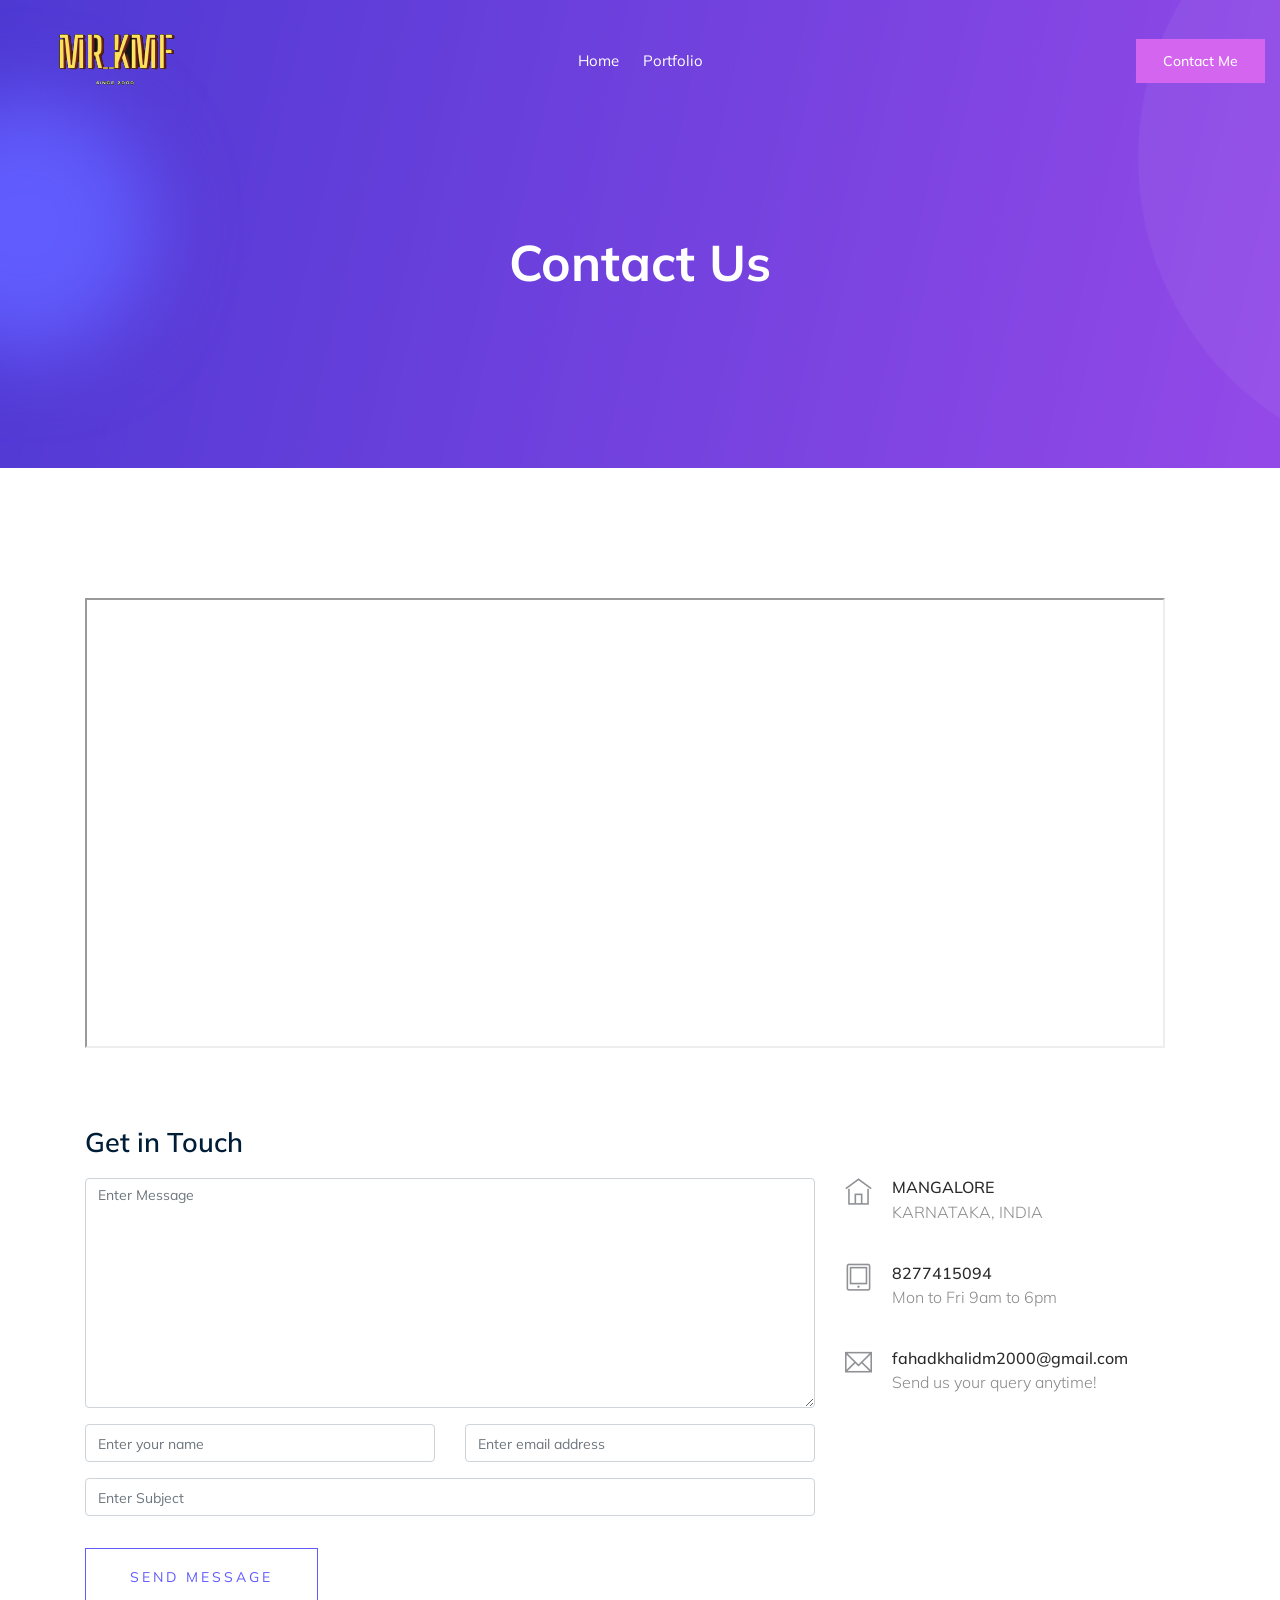
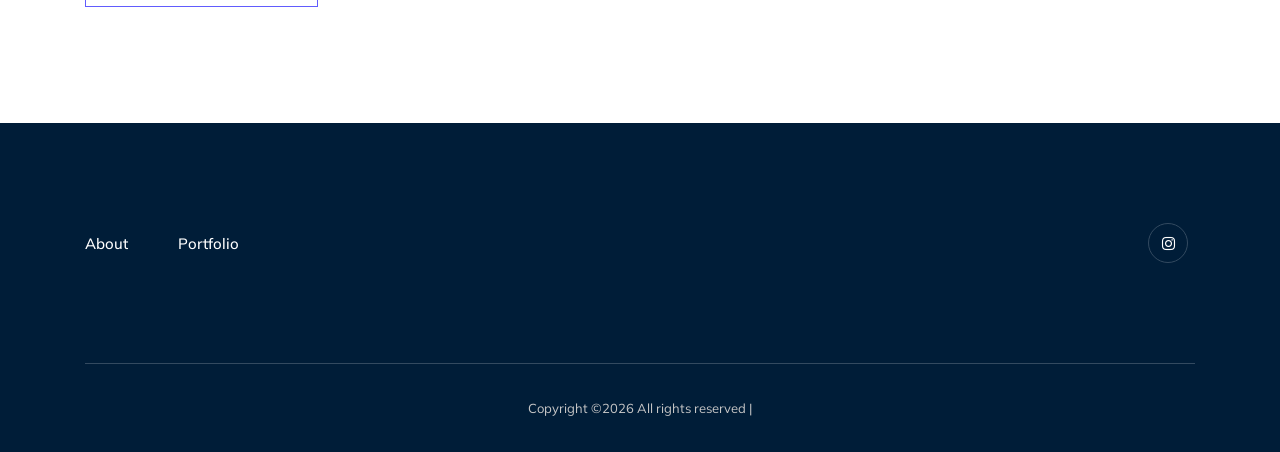
==== commit 7accdc7c: "updated contact" ====
--- a/contact.html
+++ b/contact.html
@@ -123,54 +123,45 @@
           <h2 class="contact-title">Get in Touch</h2>
         </div>
         <div class="col-lg-8">
-          <form class="form-contact contact_form" action="contact_process.php" method="post" id="contactForm" novalidate="novalidate">
-            <div class="row">
-              <div class="col-12">
-                <div class="form-group">
-                  
-                    <textarea class="form-control w-100" name="message" id="message" cols="30" rows="9" onfocus="this.placeholder = ''" onblur="this.placeholder = 'Enter Message'" placeholder = 'Enter Message'></textarea>
-                </div>
-              </div>
-              <div class="col-sm-6">
-                <div class="form-group">
-                  <input class="form-control" name="name" id="name" type="text" onfocus="this.placeholder = ''" onblur="this.placeholder = 'Enter your name'" placeholder = 'Enter your name'>
-                </div>
-              </div>
-              <div class="col-sm-6">
-                <div class="form-group">
-                  <input class="form-control" name="email" id="email" type="email" onfocus="this.placeholder = ''" onblur="this.placeholder = 'Enter email address'" placeholder = 'Enter email address'>
-                </div>
-              </div>
-              <div class="col-12">
-                <div class="form-group">
-                  <input class="form-control" name="subject" id="subject" type="text" onfocus="this.placeholder = ''" onblur="this.placeholder = 'Enter Subject'" placeholder = 'Enter Subject'>
-                </div>
-              </div>
-            </div>
-            <div class="form-group mt-3">
-              <button type="submit" class="button button-contactForm btn_4 boxed-btn">Send Message</button>
-            </div>
-          </form>
-
-          <script>
-document.getElementById('contactForm').addEventListener('submit', function(e) {
-    e.preventDefault();
-    var form = this;
-    var formData = new FormData(form);
-
-    fetch('contact_process.php', {
-        method: 'POST',
-        body: formData
-    })
-    .then(response => response.text())
-    .then(data => {
-        alert('Your message has been sent successfully!');
-        window.location.href = 'https://gmail.com';
-    })
-    .catch(error => {
-        alert('There was an error sending your message. Please try again.');
-    });
-});
+          <form onsubmit="return sendMail();">
+  <div class="row">
+    <div class="col-12">
+      <div class="form-group">
+        <textarea class="form-control w-100" id="message" cols="30" rows="9" placeholder="Enter Message"></textarea>
+      </div>
+    </div>
+    <div class="col-sm-6">
+      <div class="form-group">
+        <input class="form-control" id="name" type="text" placeholder="Enter your name">
+      </div>
+    </div>
+    <div class="col-sm-6">
+      <div class="form-group">
+        <input class="form-control" id="email" type="email" placeholder="Enter email address">
+      </div>
+    </div>
+    <div class="col-12">
+      <div class="form-group">
+        <input class="form-control" id="subject" type="text" placeholder="Enter Subject">
+      </div>
+    </div>
+  </div>
+  <div class="form-group mt-3">
+    <button type="submit" class="button button-contactForm btn_4 boxed-btn">Send Message</button>
+  </div>
+</form>
+<script>
+function sendMail() {
+  var name = document.getElementById('name').value;
+  var email = document.getElementById('email').value;
+  var subject = document.getElementById('subject').value;
+  var message = document.getElementById('message').value;
+  var mailto_link = 'mailto:fahadkhalidm2000@gmail.com'
+    + '?subject=' + encodeURIComponent(subject)
+    + '&body=' + encodeURIComponent("Name: " + name + "\nEmail: " + email + "\n\n" + message);
+  window.location.href = mailto_link;
+  return false; // Prevent actual form submission
+}
 </script>
         </div>
         <div class="col-lg-4">
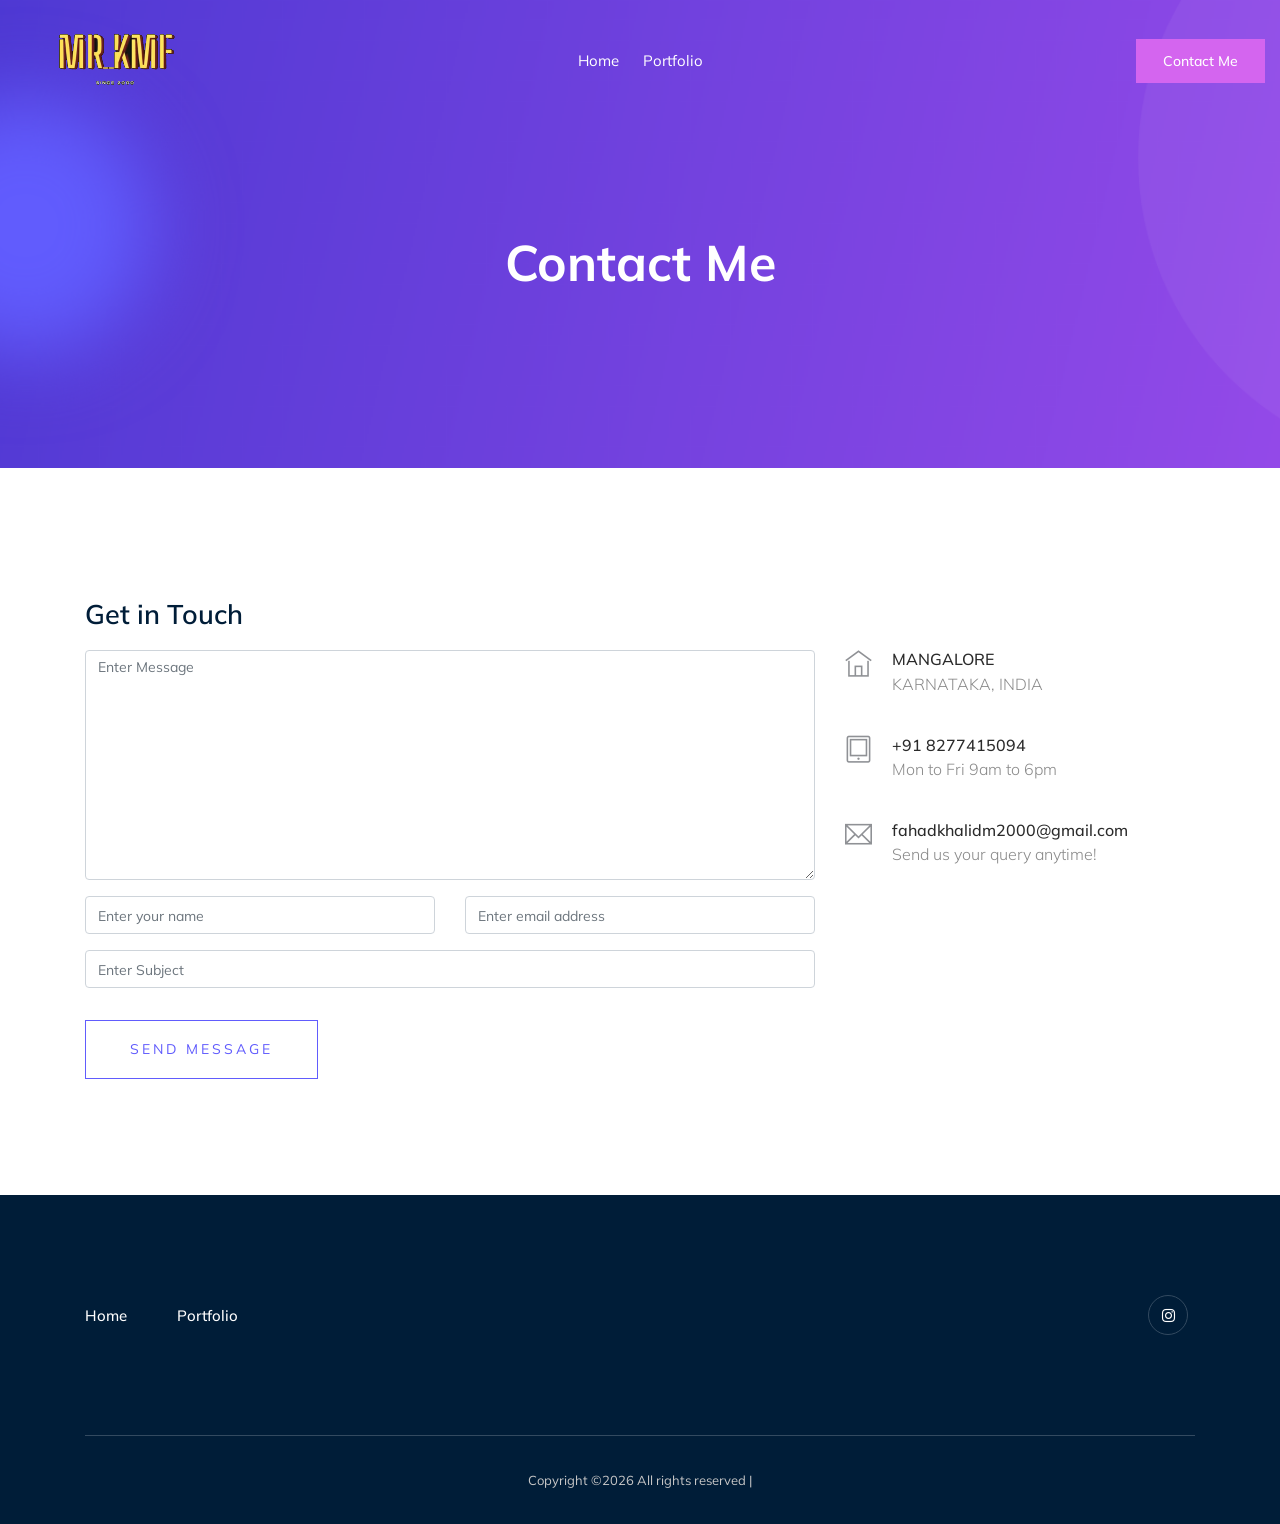
==== commit 729e5131: "2026 updated" ====
--- a/contact.html
+++ b/contact.html
@@ -79,7 +79,7 @@
             <div class="row">
                 <div class="col-xl-12">
                     <div class="bradcam_text text-center">
-                        <h3>Contact Us</h3>
+                        <h3>Contact Me</h3>
                     </div>
                 </div>
             </div>
@@ -90,32 +90,7 @@
   <!-- ================ contact section start ================= -->
   <section class="contact-section section_padding">
     <div class="container">
-      <div class="d-none d-sm-block mb-5 pb-4">
-        <!-- <div id="map" style="height: 480px;"></div>
-        <script>
-          function initMap() {
-            var uluru = {lat: -25.363, lng: 131.044};
-            var grayStyles = [
-              {
-                featureType: "all",
-                stylers: [
-                  { saturation: -90 },
-                  { lightness: 50 }
-                ]
-              },
-              {elementType: 'labels.text.fill', stylers: [{color: '#ccdee9'}]}
-            ];
-            var map = new google.maps.Map(document.getElementById('map'), {
-              center: {lat: -31.197, lng: 150.744},
-              zoom: 9,
-              styles: grayStyles,
-              scrollwheel:  false
-            });
-          }
-          
-        </script> -->
-<iframe src="https://www.google.com/maps/embed?pb=!1m18!1m12!1m3!1d3889.7802449313085!2d74.83896457594359!3d12.857465537447526!2m3!1f0!2f0!3f0!3m2!1i1024!2i768!4f13.1!3m3!1m2!1s0x3ba35bb1a934364b%3A0xd68a32ed4c7a7e91!2sPandeshwar%2C%20Mangaluru%2C%20Karnataka%20575001!5e0!3m2!1sen!2sin!4v1755493444860!5m2!1sen!2sin" width="1080" height="450" style="border:1;" allowfullscreen="" loading="lazy" referrerpolicy="no-referrer-when-downgrade"></iframe>        
-      </div>
+     
 
 
       <div class="row">
@@ -175,7 +150,7 @@
           <div class="media contact-info">
             <span class="contact-info__icon"><i class="ti-tablet"></i></span>
             <div class="media-body">
-              <h3><a href="tel:8277415094">8277415094</a></h3>
+              <h3><a href="tel:+918277415094">+91 8277415094</a></h3>
               <p>Mon to Fri 9am to 6pm</p>
             </div>
           </div>
@@ -200,7 +175,7 @@
                     <div class="col-xl-8 col-md-8">
                         <div class="menu_links">
                             <ul>
-                                <li><a href="about.html">About</a></li>
+                                <li><a href="index.html">Home</a></li>
                                 
                                 <li><a href="portfolio.html">Portfolio</a></li>
                             </ul>
--- a/css/style.css
+++ b/css/style.css
@@ -1463,19 +1463,7 @@
   margin-bottom: 0;
 }
 
-/* line 74, ../../Arafath/CL/CL October/218 PORTFOLIO/HTML/scss/_slider.scss */
-.slider_area .single_slider::before {
-  position: absolute;
-  bottom: 0;
-  left: 0;
-  background-image: url(../img/about/man.png);
-  background-repeat: no-repeat;      /* Prevent repeat */
-  background-size: cover;            /* Cover the area */
-  opacity: 0.9;                      /* Add a little fade */
-  width: 724px;
-  height: 767px;
-  content: '';
-}
+
 
 @media (max-width: 767px) {
   /* line 74, ../../Arafath/CL/CL October/218 PORTFOLIO/HTML/scss/_slider.scss */
@@ -1483,8 +1471,7 @@
     width: 314px;
     height: 300px;
     content: '';
-    background: no-repeat;
-    background-size: cover;
+       background-size: cover;
   }
 }
 
@@ -1577,17 +1564,80 @@
 }
 
 /* line 141, ../../Arafath/CL/CL October/218 PORTFOLIO/HTML/scss/_slider.scss */
+.slider_area .single_slider .hero_row {
+  position: relative;
+  z-index: 1;
+  display: -webkit-box;
+  display: -ms-flexbox;
+  display: flex;
+  -webkit-box-align: center;
+  -ms-flex-align: center;
+  align-items: center;
+  -webkit-box-pack: center;
+  -ms-flex-pack: center;
+  justify-content: center;
+  gap: 45px;
+  width: 100%;
+  max-width: 1400px;
+  margin: 0 auto;
+}
+
+.slider_area .single_slider .hero_profile {
+  width: 420px;
+  height: 420px;
+  border-radius: 50%;
+  overflow: hidden;
+  background: #f2f2f2;
+  -webkit-box-shadow: 0 25px 55px rgba(0, 0, 0, 0.2);
+  box-shadow: 0 25px 55px rgba(0, 0, 0, 0.2);
+  -ms-flex-negative: 0;
+  flex-shrink: 0;
+}
+
+.slider_area .single_slider .hero_profile img {
+  width: 100%;
+  height: 100%;
+  display: block;
+  -o-object-fit: cover;
+  object-fit: cover;
+}
+
+.slider_area .single_slider .slider_text {
+  text-align: left;
+  max-width: 700px;
+}
+
 .slider_area .single_slider .slider_text h3 {
   color: #FFF;
   font-family: "Muli", sans-serif;
-  font-size: 80px;
+  font-size: clamp(2.5rem, 4vw, 5rem);
   text-transform: capitalize;
   font-weight: 700;
-  line-height: 82px;
+  line-height: 1.1;
   margin-bottom: 9px;
 }
 
 @media (max-width: 767px) {
+  .slider_area .single_slider .hero_row {
+    -webkit-box-orient: vertical;
+    -webkit-box-direction: normal;
+    -ms-flex-direction: column;
+    flex-direction: column;
+    gap: 20px;
+    text-align: center;
+  }
+
+  .slider_area .single_slider .hero_profile {
+    width: 220px;
+    height: 220px;
+    border-width: 6px;
+  }
+
+  .slider_area .single_slider .slider_text {
+    max-width: 100%;
+    text-align: center;
+  }
+
   /* line 149, ../../Arafath/CL/CL October/218 PORTFOLIO/HTML/scss/_slider.scss */
   .slider_area .single_slider .slider_text h3 br {
     display: none;
@@ -3048,6 +3098,12 @@
 }
 
 /* line 10, ../../Arafath/CL/CL October/218 PORTFOLIO/HTML/scss/_service.scss */
+.equal-height-row > [class*="col-"] {
+  display: -webkit-box;
+  display: -ms-flexbox;
+  display: flex;
+}
+
 .service_area .single_service {
   padding: 48px 35px 45px 35px;
   border: 1px solid #E8E8E8;
@@ -3056,6 +3112,19 @@
   -o-transition: 0.3s;
   transition: 0.3s;
   margin-bottom: 30px;
+  display: -webkit-box;
+  display: -ms-flexbox;
+  display: flex;
+  -webkit-box-orient: vertical;
+  -webkit-box-direction: normal;
+  -ms-flex-direction: column;
+  flex-direction: column;
+  width: 100%;
+  height: 100%;
+}
+
+.service_area .single_service .boxed-btn {
+  margin-top: auto;
 }
 
 @media (min-width: 768px) and (max-width: 991px) {
@@ -3251,6 +3320,7 @@
   position: relative;
   margin-bottom: 20px;
   overflow: hidden;
+  height: 100%;
 }
 
 /* line 47, ../../Arafath/CL/CL October/218 PORTFOLIO/HTML/scss/_portfolio.scss */
@@ -6786,4 +6856,4 @@
   font-size: 12px;
 }
 
-/*# sourceMappingURL=style.css.map */+/*# sourceMappingURL=style.css.map */
